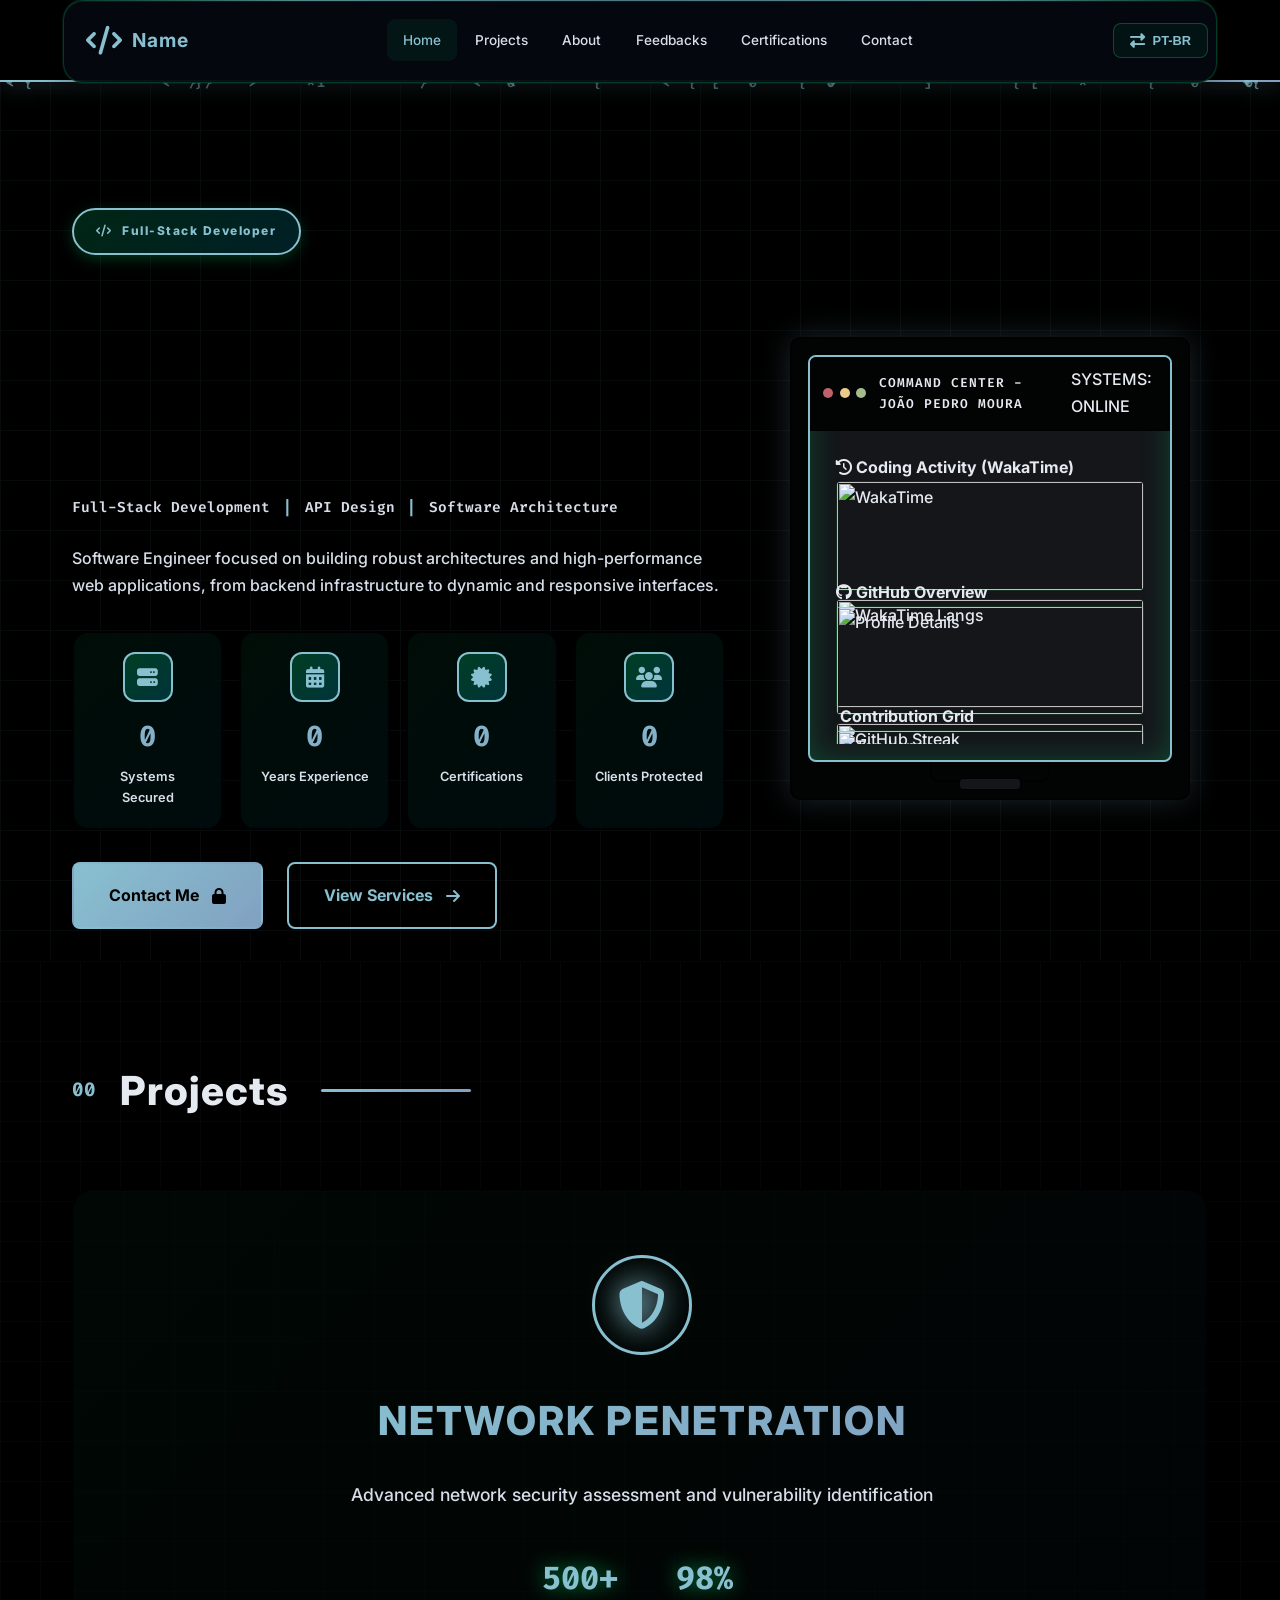
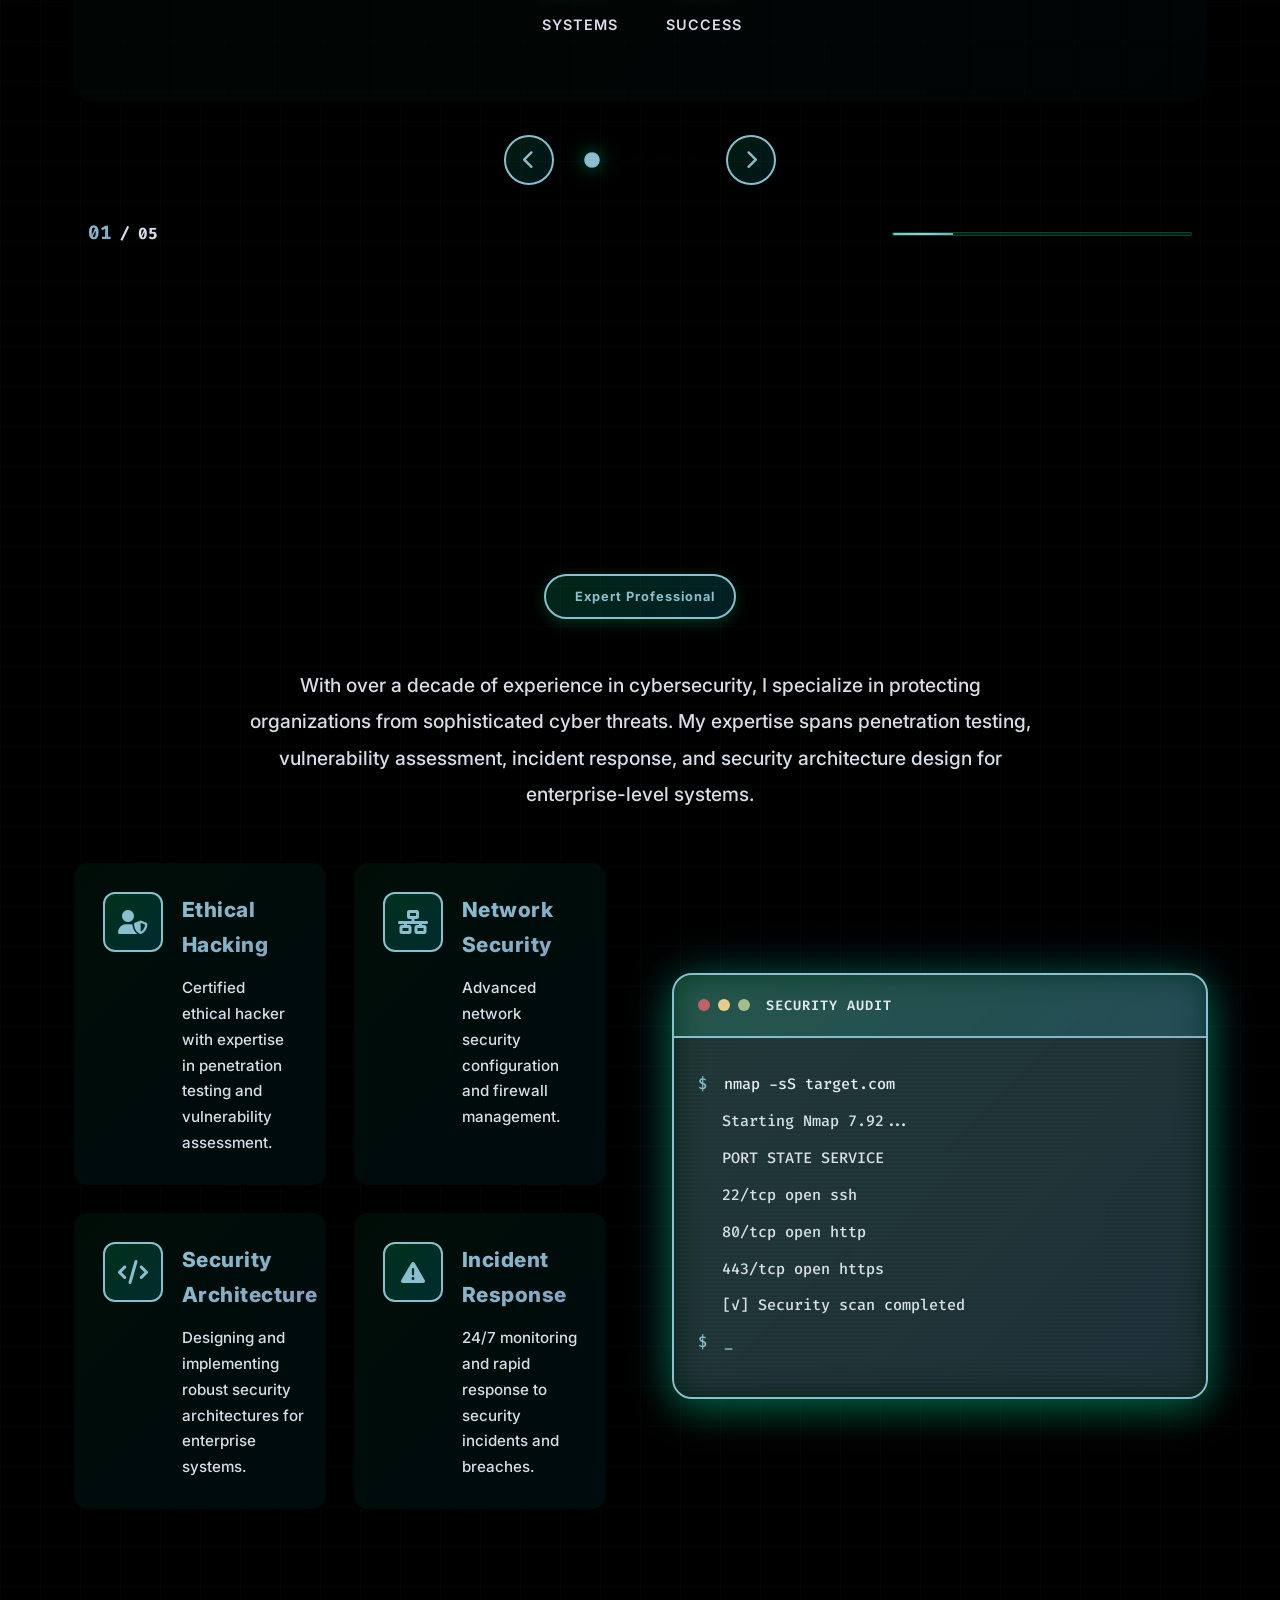
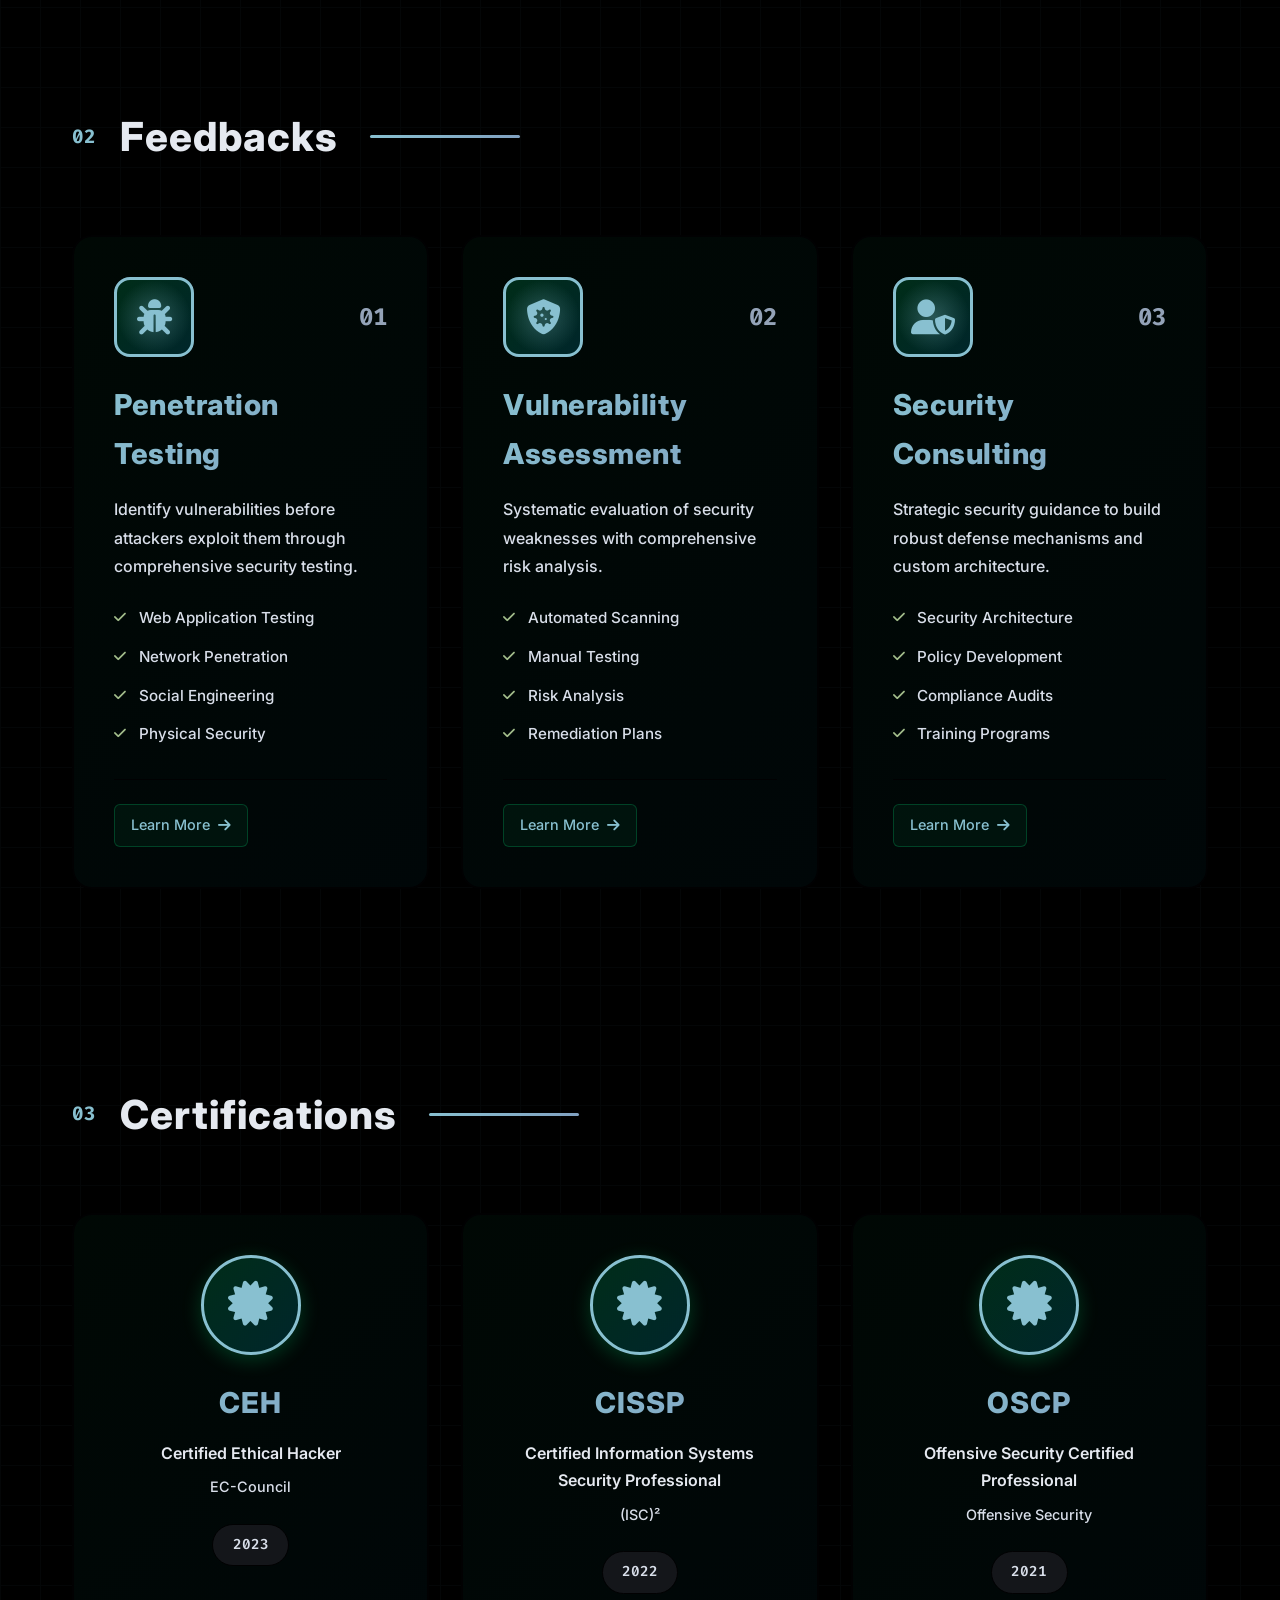
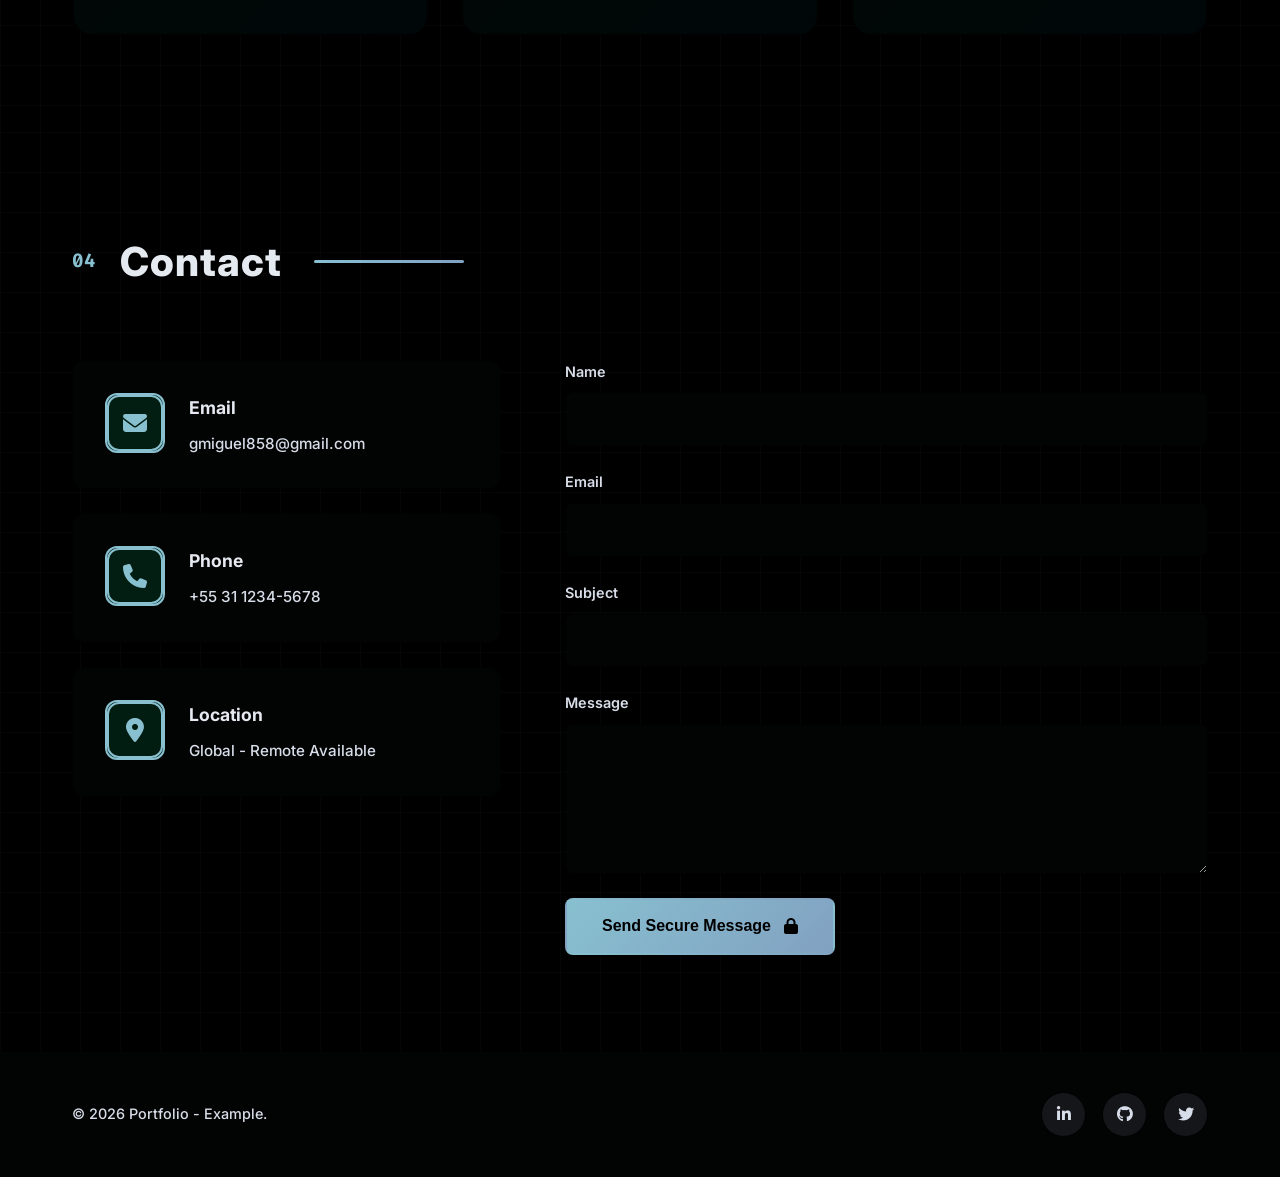
==== Código/Portfolio.html @ 571b0c2f "add cards estatisticas pessoais" ====
<html lang="en" dir="ltr">

<head>
    <meta charset="UTF-8">
    <meta name="viewport" content="width=device-width, initial-scale=1.0, maximum-scale=5.0, user-scalable=yes">
    <title>My Portfolio - Template</title>

    <link rel="stylesheet" href="https://cdnjs.cloudflare.com/ajax/libs/font-awesome/6.4.0/css/all.min.css">
    <link rel="preconnect" href="https://fonts.googleapis.com">
    <link rel="preconnect" href="https://fonts.gstatic.com" crossorigin>
    <link
        href="https://fonts.googleapis.com/css2?family=Inter:wght@300;400;500;700;800;900&family=Fira+Code:wght@300;400;500;600;700&family=Orbitron:wght@400;500;600;700;800;900&display=swap"
        rel="stylesheet">

    <link rel="stylesheet" href="Portfolio.css">
</head>

<body>

    <div class="loader-screen" id="loader">
        <div class="loader-container">
            <div class="hack-terminal">
                <div class="terminal-header">
                    <div class="terminal-dots">
                        <span class="dot red"></span>
                        <span class="dot yellow"></span>
                        <span class="dot green"></span>
                    </div>
                    <div class="terminal-title">BUILD PROCESS INITIALIZATION</div>
                </div>
                <div class="terminal-body">
                    <div class="terminal-line">
                        <span class="prompt">hgdc@workspace:~/portfolio$</span>
                        <span class="command">npm run build && start-server</span>
                    </div>
                    <div class="terminal-line">
                        <span class="output">[INFO] Compiling modules...</span>
                    </div>
                    <div class="terminal-line">
                        <span class="output">[INFO] Building robust Java/Spring Boot backend: <span
                                class="success">ACTIVE</span></span>
                    </div>
                    <div class="terminal-line">
                        <span class="output">[INFO] Optimizing Angular frontend assets: <span
                                class="success">ONLINE</span></span>
                    </div>
                    <div class="terminal-line">
                        <span class="output success">[SUCCESS] System ready. Launching application.</span>
                    </div>
                    <div class="terminal-line">
                        <span class="prompt">hgdc@workspace:~/portfolio$</span>
                        <span class="cursor">_</span>
                    </div>
                </div>
            </div>
            <div class="loader-progress-container">
                <div class="loader-progress-bar" id="loaderProgress"></div>
                <div class="loader-percentage" id="loaderPercent">0%</div>
            </div>
            <div class="hack-lines">
                <div class="hack-line"></div>
                <div class="hack-line"></div>
                <div class="hack-line"></div>
            </div>
        </div>
    </div>

    <header class="header" id="header">
        <div class="header-container">
            <nav class="nav">
                <a href="#home" class="nav-brand">
                    <div class="brand-icon">
                        <i class="fas fa-code"></i>
                    </div>
                    <span class="brand-text">Nome</span>
                </a>
                <div class="nav-menu" id="navMenu">
                    <a href="#home" class="nav-link active" data-section="home">
                        <span class="nav-text">Home</span>
                    </a>
                    <a href="#hacks" class="nav-link" data-section="hacks">
                        <span class="nav-text">Projects</span>
                    </a>
                    <a href="#about" class="nav-link" data-section="about">
                        <span class="nav-text">About</span>
                    </a>
                    <a href="#services" class="nav-link" data-section="services">
                        <span class="nav-text">Feedbacks</span>
                    </a>
                    <a href="#certifications" class="nav-link" data-section="certifications">
                        <span class="nav-text">Certifications</span>
                    </a>
                    <a href="#contact" class="nav-link" data-section="contact">
                        <span class="nav-text">Contact</span>
                    </a>
                </div>
                <div class="nav-actions">
                    <button class="dir-toggle" id="dirToggle" title="Toggle Direction">
                        <i class="fas fa-exchange-alt"></i>
                        <span class="dir-text">Language</span>
                    </button>
                    <button class="menu-toggle" id="menuToggle">
                        <span></span>
                        <span></span>
                        <span></span>
                    </button>
                </div>
            </nav>
        </div>
    </header>

    <main class="main">

        <section id="home" class="section hero">
            <div class="hero-bg">
                <canvas id="matrixCanvas"></canvas>
                <div class="grid-overlay"></div>
                <div class="scan-line"></div>
                <div class="hack-particles" id="hackParticles"></div>
            </div>
            <div class="hero-container">
                <div class="hero-content">
                    <div class="hero-badge">
                        <div class="badge-pulse"></div>
                        <i class="fas fa-code"></i>
                        <span> Full-Stack Developer</span>
                    </div>
                    <h1 class="hero-title">
                        <span class="title-word" data-word="BUILDING">BUILDING</span>
                        <span class="title-word highlight" data-word="DIGITAL">DIGITAL</span>
                        <span class="title-word" data-word="EXPERIENCES">EXPERIENCES</span>
                    </h1>
                    <div class="hero-subtitle">
                        <span class="subtitle-text">Full-Stack Development</span>
                        <span class="subtitle-separator">|</span>
                        <span class="subtitle-text">API Design</span>
                        <span class="subtitle-separator">|</span>
                        <span class="subtitle-text">Software Architecture</span>
                    </div>
                    <p class="hero-description">
                        Engenheiro de Software focado na construção de arquiteturas robustas e aplicações web de alto desempenho, desde a infraestrutura de backend até interfaces dinâmicas e responsivas.
                    </p>
                    <div class="hero-stats">
                        <div class="stat-card">
                            <div class="stat-icon">
                                <i class="fas fa-server"></i>
                            </div>
                            <div class="stat-content">
                                <div class="stat-number" data-count="500">0</div>
                                <div class="stat-label">Systems Secured</div>
                            </div>
                            <div class="stat-glow"></div>
                        </div>
                        <div class="stat-card">
                            <div class="stat-icon">
                                <i class="fas fa-calendar-alt"></i>
                            </div>
                            <div class="stat-content">
                                <div class="stat-number" data-count="10">0</div>
                                <div class="stat-label">Years Experience</div>
                            </div>
                            <div class="stat-glow"></div>
                        </div>
                        <div class="stat-card">
                            <div class="stat-icon">
                                <i class="fas fa-certificate"></i>
                            </div>
                            <div class="stat-content">
                                <div class="stat-number" data-count="25">0</div>
                                <div class="stat-label">Certifications</div>
                            </div>
                            <div class="stat-glow"></div>
                        </div>
                        <div class="stat-card">
                            <div class="stat-icon">
                                <i class="fas fa-users"></i>
                            </div>
                            <div class="stat-content">
                                <div class="stat-number" data-count="200">0</div>
                                <div class="stat-label">Clients Protected</div>
                            </div>
                            <div class="stat-glow"></div>
                        </div>
                    </div>
                    <div class="hero-buttons">
                        <a href="#contact" class="btn btn-primary">
                            <span>Entre em contato</span>
                            <i class="fas fa-lock"></i>
                            <div class="btn-shine"></div>
                        </a>
                        <a href="#services" class="btn btn-secondary">
                            <span>View Services</span>
                            <i class="fas fa-arrow-right"></i>
                        </a>
                    </div>
                </div>
                <div class="hero-visual">
    <div class="security-monitor expanded">
        <div class="monitor-frame">
            <div class="monitor-screen">
                <div class="screen-content">
                    <div class="screen-header">
                        <div class="screen-dots">
                            <span class="red"></span>
                            <span class="yellow"></span>
                            <span class="green"></span>
                        </div>
                        <div class="screen-title">COMMAND CENTER - JOÃO PEDRO MOURA</div>
                        <div class="screen-status">SYSTEMS: <span class="online">ONLINE</span></div>
                    </div>
                    <div class="screen-body metrics-grid">
                        
                        <div class="metric-group">
                            <h4 class="metric-title"><i class="fas fa-history"></i> Coding Activity (WakaTime)</h4>
                            <img src="https://helio-github-stats.vercel.app/api/wakatime?username=joaopedromourinha&custom_title=Tempo+de+Código&card_width=466&layout=compact&display_format=time&theme=dark" class="waka-img" alt="WakaTime">
                            <img src="https://helio-github-stats.vercel.app/api/wakatime?username=joaopedromourinha&custom_title=Linguagens&card_width=466&layout=default&display_format=time&theme=dark" class="waka-img" alt="WakaTime Langs">
                        </div>

                        <div class="metric-group">
                            <h4 class="metric-title"><i class="fab fa-github"></i> GitHub Overview</h4>
                            <img src="http://github-profile-summary-cards.vercel.app/api/cards/profile-details?username=joaopedromourinhasantos&theme=github_dark" class="waka-img" alt="Profile Details">
                            <img src="https://github-streak-stats-ruby.vercel.app/?user=joaopedromourinhasantos&theme=dark&hide_border=true&locale=pt_BR" class="waka-img" alt="GitHub Streak">
                        </div>

                        <div class="metric-group full-width">
                            <h4 class="metric-title"><i class="fas fa-snake"></i> Contribution Grid</h4>
                            <div class="flex-row">
                                <img src="https://helio-github-stats.vercel.app/api/top-langs?username=joaopedromourinhasantos&layout=pie&theme=dark&hide_border=true&card_width=300" class="waka-img compact" alt="Top Langs">
                                <img src="https://joaopauloaramuni.github.io/image/github-user-contribution.svg" class="waka-img snake" alt="Snake Game">
                            </div>
                        </div>

                    </div>
                </div>
            </div>
            <div class="monitor-stand"></div>
        </div>
    </div>
</div>
                </div>
            </div>
            
        </section>

        <section id="hacks" class="section hacks-section">
            <div class="section-bg">
                <div class="section-pattern"></div>
            </div>
            <div class="container">
                <div class="section-header">
                    <span class="section-number">00</span>
                    <h2 class="section-title">
                        <span class="title-text">Projects</span>
                        <span class="title-underline"></span>
                    </h2>
                </div>
                <div class="hacks-slider">
                    <div class="slider-main-container">
                        <div class="slider-viewport">
                            <div class="slider-track" id="sliderTrack">
                                <div class="slider-slide active">
                                    <div class="slide-card">
                                        <div class="slide-bg-gradient slide-bg-1"></div>
                                        <div class="slide-pattern"></div>
                                        <div class="slide-content-wrapper">
                                            <div class="slide-icon-container">
                                                <div class="slide-icon-border"></div>
                                                <i class="fas fa-shield-alt"></i>
                                                <div class="icon-ripple"></div>
                                            </div>
                                            <h3 class="slide-title">Network Penetration</h3>
                                            <p class="slide-description">Advanced network security assessment and
                                                vulnerability identification</p>
                                            <div class="slide-metrics">
                                                <div class="metric-item">
                                                    <span class="metric-value">500+</span>
                                                    <span class="metric-label">Systems</span>
                                                </div>
                                                <div class="metric-item">
                                                    <span class="metric-value">98%</span>
                                                    <span class="metric-label">Success</span>
                                                </div>
                                            </div>
                                        </div>
                                    </div>
                                </div>
                                <div class="slider-slide">
                                    <div class="slide-card">
                                        <div class="slide-bg-gradient slide-bg-2"></div>
                                        <div class="slide-pattern"></div>
                                        <div class="slide-content-wrapper">
                                            <div class="slide-icon-container">
                                                <div class="slide-icon-border"></div>
                                                <i class="fas fa-lock"></i>
                                                <div class="icon-ripple"></div>
                                            </div>
                                            <h3 class="slide-title">Encryption Analysis</h3>
                                            <p class="slide-description">Evaluating encryption protocols and
                                                cryptographic implementations</p>
                                            <div class="slide-metrics">
                                                <div class="metric-item">
                                                    <span class="metric-value">AES-256</span>
                                                    <span class="metric-label">Level</span>
                                                </div>
                                                <div class="metric-item">
                                                    <span class="metric-value">100%</span>
                                                    <span class="metric-label">Secure</span>
                                                </div>
                                            </div>
                                        </div>
                                    </div>
                                </div>
                                <div class="slider-slide">
                                    <div class="slide-card">
                                        <div class="slide-bg-gradient slide-bg-3"></div>
                                        <div class="slide-pattern"></div>
                                        <div class="slide-content-wrapper">
                                            <div class="slide-icon-container">
                                                <div class="slide-icon-border"></div>
                                                <i class="fas fa-bug"></i>
                                                <div class="icon-ripple"></div>
                                            </div>
                                            <h3 class="slide-title">Vulnerability Scanning</h3>
                                            <p class="slide-description">Comprehensive security scanning and threat
                                                detection systems</p>
                                            <div class="slide-metrics">
                                                <div class="metric-item">
                                                    <span class="metric-value">1000+</span>
                                                    <span class="metric-label">Scans</span>
                                                </div>
                                                <div class="metric-item">
                                                    <span class="metric-value">95%</span>
                                                    <span class="metric-label">Accuracy</span>
                                                </div>
                                            </div>
                                        </div>
                                    </div>
                                </div>
                                <div class="slider-slide">
                                    <div class="slide-card">
                                        <div class="slide-bg-gradient slide-bg-4"></div>
                                        <div class="slide-pattern"></div>
                                        <div class="slide-content-wrapper">
                                            <div class="slide-icon-container">
                                                <div class="slide-icon-border"></div>
                                                <i class="fas fa-fire"></i>
                                                <div class="icon-ripple"></div>
                                            </div>
                                            <h3 class="slide-title">Incident Response</h3>
                                            <p class="slide-description">Rapid response and mitigation of security
                                                breaches</p>
                                            <div class="slide-metrics">
                                                <div class="metric-item">
                                                    <span class="metric-value">24/7</span>
                                                    <span class="metric-label">Support</span>
                                                </div>
                                                <div class="metric-item">
                                                    <span class="metric-value">
                                                        <5min< /span>
                                                            <span class="metric-label">Response</span>
                                                </div>
                                            </div>
                                        </div>
                                    </div>
                                </div>
                                <div class="slider-slide">
                                    <div class="slide-card">
                                        <div class="slide-bg-gradient slide-bg-5"></div>
                                        <div class="slide-pattern"></div>
                                        <div class="slide-content-wrapper">
                                            <div class="slide-icon-container">
                                                <div class="slide-icon-border"></div>
                                                <i class="fas fa-code"></i>
                                                <div class="icon-ripple"></div>
                                            </div>
                                            <h3 class="slide-title">Code Security</h3>
                                            <p class="slide-description">Application security testing and secure coding
                                                practices</p>
                                            <div class="slide-metrics">
                                                <div class="metric-item">
                                                    <span class="metric-value">500+</span>
                                                    <span class="metric-label">Projects</span>
                                                </div>
                                                <div class="metric-item">
                                                    <span class="metric-value">99%</span>
                                                    <span class="metric-label">Secure</span>
                                                </div>
                                            </div>
                                        </div>
                                    </div>
                                </div>
                            </div>
                        </div>
                        <div class="slider-controls">
                            <button class="slider-nav-btn prev-btn" id="prevBtn">
                                <i class="fas fa-chevron-left"></i>
                            </button>
                            <div class="slider-indicators" id="sliderIndicators"></div>
                            <button class="slider-nav-btn next-btn" id="nextBtn">
                                <i class="fas fa-chevron-right"></i>
                            </button>
                        </div>
                        <div class="slider-footer">
                            <div class="slider-counter">
                                <span class="current-slide" id="currentSlide">01</span>
                                <span class="slide-separator">/</span>
                                <span class="total-slides" id="totalSlides">05</span>
                            </div>
                            <div class="slider-progress-wrapper">
                                <div class="slider-progress-bar">
                                    <div class="slider-progress-fill" id="sliderProgress"></div>
                                </div>
                            </div>
                        </div>
                    </div>
                </div>
            </div>
        </section>

        <section id="about" class="section about-section">
            <div class="section-bg">
                <div class="section-pattern"></div>
            </div>
            <div class="container">
                <div class="section-header">
                    <span class="section-number">01</span>
                    <h2 class="section-title">
                        <span class="title-text">About</span>
                        <span class="title-underline"></span>
                    </h2>
                </div>
                <div class="about-wrapper">
                    <div class="about-intro-section">
                        <div class="about-badge">
                            <i class="fas fa-shield-check"></i>
                            <span>Expert Professional</span>
                        </div>
                        <p class="about-text">
                            With over a decade of experience in cybersecurity, I specialize in protecting
                            organizations from sophisticated cyber threats. My expertise spans penetration
                            testing, vulnerability assessment, incident response, and security architecture
                            design for enterprise-level systems.
                        </p>
                    </div>
                    <div class="about-grid">
                        <div class="about-content">
                            <div class="about-features">
                                <div class="feature-card">
                                    <div class="feature-icon">
                                        <i class="fas fa-user-shield"></i>
                                    </div>
                                    <div class="feature-content">
                                        <h3 class="feature-title">Ethical Hacking</h3>
                                        <p class="feature-desc">Certified ethical hacker with expertise in penetration
                                            testing and vulnerability assessment.</p>
                                    </div>
                                </div>
                                <div class="feature-card">
                                    <div class="feature-icon">
                                        <i class="fas fa-network-wired"></i>
                                    </div>
                                    <div class="feature-content">
                                        <h3 class="feature-title">Network Security</h3>
                                        <p class="feature-desc">Advanced network security configuration and firewall
                                            management.</p>
                                    </div>
                                </div>
                                <div class="feature-card">
                                    <div class="feature-icon">
                                        <i class="fas fa-code"></i>
                                    </div>
                                    <div class="feature-content">
                                        <h3 class="feature-title">Security Architecture</h3>
                                        <p class="feature-desc">Designing and implementing robust security architectures
                                            for enterprise systems.</p>
                                    </div>
                                </div>
                                <div class="feature-card">
                                    <div class="feature-icon">
                                        <i class="fas fa-exclamation-triangle"></i>
                                    </div>
                                    <div class="feature-content">
                                        <h3 class="feature-title">Incident Response</h3>
                                        <p class="feature-desc">24/7 monitoring and rapid response to security incidents
                                            and breaches.</p>
                                    </div>
                                </div>
                            </div>
                        </div>
                        <div class="about-visual">
                            <div class="security-terminal">
                                <div class="terminal-header">
                                    <div class="terminal-dots">
                                        <span class="dot red"></span>
                                        <span class="dot yellow"></span>
                                        <span class="dot green"></span>
                                    </div>
                                    <div class="terminal-title">SECURITY AUDIT</div>
                                </div>
                                <div class="terminal-body">
                                    <div class="terminal-line">
                                        <span class="prompt">$</span>
                                        <span class="command">nmap -sS target.com</span>
                                    </div>
                                    <div class="terminal-line">
                                        <span class="output">Starting Nmap 7.92...</span>
                                    </div>
                                    <div class="terminal-line">
                                        <span class="output">PORT STATE SERVICE</span>
                                    </div>
                                    <div class="terminal-line">
                                        <span class="output">22/tcp open ssh</span>
                                    </div>
                                    <div class="terminal-line">
                                        <span class="output">80/tcp open http</span>
                                    </div>
                                    <div class="terminal-line">
                                        <span class="output">443/tcp open https</span>
                                    </div>
                                    <div class="terminal-line">
                                        <span class="output success">[✓] Security scan completed</span>
                                    </div>
                                    <div class="terminal-line">
                                        <span class="prompt">$</span>
                                        <span class="cursor">_</span>
                                    </div>
                                </div>
                            </div>
                        </div>
                    </div>
                </div>
        </section>

        <section id="services" class="section services-section">
            <div class="section-bg">
                <div class="section-pattern"></div>
            </div>
            <div class="container">
                <div class="section-header">
                    <span class="section-number">02</span>
                    <h2 class="section-title">
                        <span class="title-text">Feedbacks</span>
                        <span class="title-underline"></span>
                    </h2>
                </div>
                <div class="services-grid">
                    <div class="service-card">
                        <div class="service-header">
                            <div class="service-icon">
                                <i class="fas fa-bug"></i>
                                <div class="icon-glow"></div>
                            </div>
                            <div class="service-number">01</div>
                        </div>
                        <h3 class="service-title">Penetration Testing</h3>
                        <p class="service-description">
                            Identify vulnerabilities before attackers exploit them through comprehensive security
                            testing.
                        </p>
                        <ul class="service-features">
                            <li><i class="fas fa-check"></i> Web Application Testing</li>
                            <li><i class="fas fa-check"></i> Network Penetration</li>
                            <li><i class="fas fa-check"></i> Social Engineering</li>
                            <li><i class="fas fa-check"></i> Physical Security</li>
                        </ul>
                        <div class="service-footer">
                            <a href="#contact" class="service-link">
                                <span>Learn More</span>
                                <i class="fas fa-arrow-right"></i>
                            </a>
                        </div>
                    </div>
                    <div class="service-card">
                        <div class="service-header">
                            <div class="service-icon">
                                <i class="fas fa-shield-virus"></i>
                                <div class="icon-glow"></div>
                            </div>
                            <div class="service-number">02</div>
                        </div>
                        <h3 class="service-title">Vulnerability Assessment</h3>
                        <p class="service-description">
                            Systematic evaluation of security weaknesses with comprehensive risk analysis.
                        </p>
                        <ul class="service-features">
                            <li><i class="fas fa-check"></i> Automated Scanning</li>
                            <li><i class="fas fa-check"></i> Manual Testing</li>
                            <li><i class="fas fa-check"></i> Risk Analysis</li>
                            <li><i class="fas fa-check"></i> Remediation Plans</li>
                        </ul>
                        <div class="service-footer">
                            <a href="#contact" class="service-link">
                                <span>Learn More</span>
                                <i class="fas fa-arrow-right"></i>
                            </a>
                        </div>
                    </div>
                    <div class="service-card">
                        <div class="service-header">
                            <div class="service-icon">
                                <i class="fas fa-user-shield"></i>
                                <div class="icon-glow"></div>
                            </div>
                            <div class="service-number">03</div>
                        </div>
                        <h3 class="service-title">Security Consulting</h3>
                        <p class="service-description">
                            Strategic security guidance to build robust defense mechanisms and custom architecture.
                        </p>
                        <ul class="service-features">
                            <li><i class="fas fa-check"></i> Security Architecture</li>
                            <li><i class="fas fa-check"></i> Policy Development</li>
                            <li><i class="fas fa-check"></i> Compliance Audits</li>
                            <li><i class="fas fa-check"></i> Training Programs</li>
                        </ul>
                        <div class="service-footer">
                            <a href="#contact" class="service-link">
                                <span>Learn More</span>
                                <i class="fas fa-arrow-right"></i>
                            </a>
                        </div>
                    </div>
                </div>
            </div>
        </section>

        <section id="certifications" class="section certs-section">
            <div class="section-bg">
                <div class="section-pattern"></div>
            </div>
            <div class="container">
                <div class="section-header">
                    <span class="section-number">03</span>
                    <h2 class="section-title">
                        <span class="title-text">Certifications</span>
                        <span class="title-underline"></span>
                    </h2>
                </div>
                <div class="certs-grid">
                    <div class="cert-card">
                        <div class="cert-badge">
                            <i class="fas fa-certificate"></i>
                            <div class="badge-pulse"></div>
                        </div>
                        <h3 class="cert-title">CEH</h3>
                        <p class="cert-name">Certified Ethical Hacker</p>
                        <p class="cert-org">EC-Council</p>
                        <div class="cert-year">2023</div>
                        <div class="cert-glow"></div>
                    </div>
                    <div class="cert-card">
                        <div class="cert-badge">
                            <i class="fas fa-certificate"></i>
                            <div class="badge-pulse"></div>
                        </div>
                        <h3 class="cert-title">CISSP</h3>
                        <p class="cert-name">Certified Information Systems Security Professional</p>
                        <p class="cert-org">(ISC)²</p>
                        <div class="cert-year">2022</div>
                        <div class="cert-glow"></div>
                    </div>
                    <div class="cert-card">
                        <div class="cert-badge">
                            <i class="fas fa-certificate"></i>
                            <div class="badge-pulse"></div>
                        </div>
                        <h3 class="cert-title">OSCP</h3>
                        <p class="cert-name">Offensive Security Certified Professional</p>
                        <p class="cert-org">Offensive Security</p>
                        <div class="cert-year">2021</div>
                        <div class="cert-glow"></div>
                    </div>
                </div>
            </div>
        </section>

        <section id="contact" class="section contact-section">
            <div class="section-bg">
                <div class="section-pattern"></div>
            </div>
            <div class="container">
                <div class="section-header">
                    <span class="section-number">04</span>
                    <h2 class="section-title">
                        <span class="title-text">Contact</span>
                        <span class="title-underline"></span>
                    </h2>
                </div>
                <div class="contact-grid">
                    <div class="contact-info">
                        <div class="contact-card">
                            <div class="contact-icon">
                                <i class="fas fa-envelope"></i>
                                <div class="icon-pulse"></div>
                            </div>
                            <div class="contact-details">
                                <h4>Email</h4>
                                <a href="mailto:gmiguel858@gmail.com">gmiguel858@gmail.com</a>
                            </div>
                        </div>
                        <div class="contact-card">
                            <div class="contact-icon">
                                <i class="fas fa-phone"></i>
                                <div class="icon-pulse"></div>
                            </div>
                            <div class="contact-details">
                                <h4>Telefone</h4>
                                <a href="tel:+1234567890">+55 31 1234-5678</a>
                            </div>
                        </div>
                        <div class="contact-card">
                            <div class="contact-icon">
                                <i class="fas fa-map-marker-alt"></i>
                                <div class="icon-pulse"></div>
                            </div>
                            <div class="contact-details">
                                <h4>Localização</h4>
                                <span>Global - Remote Available</span>
                            </div>
                        </div>
                    </div>
                    <form class="contact-form" id="contactForm">
                        <div class="form-group">
                            <label class="form-label">Name</label>
                            <input type="text" id="nome" class="form-input" required>
                        </div>
                        <div class="form-group">
                            <label class="form-label">Email</label>
                            <input type="email" id="email" class="form-input" required>
                        </div>
                        <div class="form-group">
                            <label class="form-label">Subject</label>
                            <input type="text" id="assunto" class="form-input" required>
                        </div>
                        <div class="form-group">
                            <label class="form-label">Message</label>
                            <textarea id="mensagem" class="form-input form-textarea" rows="5" required></textarea>
                        </div>
                        <button type="submit" class="btn btn-primary btn-submit">
                            <span>Send Secure Message</span>
                            <i class="fas fa-lock"></i>
                            <div class="btn-shine"></div>
                        </button>
                    </form>
                </div>
            </div>
        </section>
    </main>

    <footer class="footer">
        <div class="container">
            <div class="footer-content">
                <p class="footer-text">
                    © 2026 Portfolio - Example.
                </p>
                <div class="footer-social">
                    <a href="#" class="social-link"><i class="fab fa-linkedin-in"></i></a>
                    <a href="#" class="social-link"><i class="fab fa-github"></i></a>
                    <a href="#" class="social-link"><i class="fab fa-twitter"></i></a>
                </div>
            </div>
        </div>
    </footer>

    <script src="https://cdnjs.cloudflare.com/ajax/libs/animejs/3.2.1/anime.min.js"></script>
    <script src="https://cdnjs.cloudflare.com/ajax/libs/gsap/3.12.2/gsap.min.js"></script>
    <script src="https://cdnjs.cloudflare.com/ajax/libs/gsap/3.12.2/ScrollTrigger.min.js"></script>
    <script src="https://cdn.jsdelivr.net/npm/@emailjs/browser@3/dist/email.min.js"></script>
    <script src="Portfolio.js"></script>



</body>

</html>
---- Código/Portfolio.css ----
:root {
    --primary: #88c0d0; /* Azul "Frost" principal */
    --secondary: #81a1c1; /* Azul ligeiramente mais escuro */
    --accent: #b48ead; /* Roxo pastel */
    --success: #a3be8c; /* Verde pastel */
    --warning: #ebcb8b;
    --danger: #bf616a;
    --bg-dark: #000000; /* Cinza escuro azulado */
    --bg-darker: #14161a;
    --bg-card: #020303; /* Cartões mais claros */
    --bg-hover: #000000;
    --border: #010102;
    --text-primary: #e5e9f0; /* Branco gelo */
    --text-secondary: #d8dee9;
    --text-muted: #94a3b8;
    --gradient-1: linear-gradient(135deg, #88c0d0 0%, #81a1c1 100%);
    --gradient-2: linear-gradient(135deg, #81a1c1 0%, #88c0d0 100%);
    
    --shadow-sm: 0 2px 4px rgba(0,0,0,0.1);
    --shadow-md: 0 4px 6px rgba(0,0,0,0.2);
    --shadow-lg: 0 10px 15px rgba(0,0,0,0.3);
    --shadow-glow: 0 0 30px rgba(136, 192, 208, 0.2);
    --shadow-glow-strong: 0 0 50px rgba(136, 192, 208, 0.4);
    
    --transition: 0.2s cubic-bezier(0.4, 0, 0.2, 1);
    --font-primary: 'Inter', sans-serif;
    --font-code: 'Fira Code', monospace;
    --font-tech: 'Inter', sans-serif;
}

* {
    margin: 0;
    padding: 0;
    box-sizing: border-box;
    -webkit-tap-highlight-color: transparent;
}

html {
    scroll-behavior: smooth;
    font-size: 16px;
    margin: 0;
    padding: 0;
    height: 100%;
}

body {
    font-family: var(--font-primary);
    font-weight: 500;
    background: var(--bg-dark);
    color: var(--text-primary);
    line-height: 1.7;
    overflow-x: hidden;
    -webkit-font-smoothing: antialiased;
    -moz-osx-font-smoothing: grayscale;
    margin: 0;
    padding: 0;
    min-height: 100vh;
}

.loader-screen {
    position: fixed;
    top: 0;
    left: 0;
    width: 100%;
    height: 100%;
    background: radial-gradient(ellipse at center, rgba(0,255,136,0.05) 0%, var(--bg-darker) 70%);
    display: flex;
    justify-content: center;
    align-items: center;
    z-index: 10000;
    transition: opacity 0.6s cubic-bezier(0.4, 0, 0.2, 1), visibility 0.6s;
    overflow: hidden;
}

.loader-screen::before {
    content: '';
    position: absolute;
    top: 0;
    left: 0;
    width: 100%;
    height: 100%;
    background: 
        radial-gradient(circle at 20% 50%, rgba(0,255,136,0.1) 0%, transparent 50%),
        radial-gradient(circle at 80% 50%, rgba(0,212,255,0.1) 0%, transparent 50%);
    animation: loaderPulse 4s ease-in-out infinite;
}

@keyframes loaderPulse {
    0%, 100% { opacity: 0.5; }
    50% { opacity: 1; }
}

.loader-screen.hidden {
    opacity: 0;
    visibility: hidden;
}

.loader-container {
    position: relative;
    width: 100%;
    max-width: 600px;
    padding: 2rem;
}

.hack-terminal {
    background: linear-gradient(135deg, rgba(0,255,136,0.05) 0%, rgba(0,212,255,0.05) 100%);
    border: 2px solid var(--primary);
    border-radius: 16px;
    overflow: hidden;
    box-shadow: 0 10px 40px rgba(0,255,136,0.3), 0 0 60px rgba(0,212,255,0.2), inset 0 0 30px rgba(0,255,136,0.1);
    margin-bottom: 2rem;
    backdrop-filter: blur(20px);
    position: relative;
}

.hack-terminal::before {
    content: '';
    position: absolute;
    top: -2px;
    left: -2px;
    right: -2px;
    bottom: -2px;
    background: var(--gradient-1);
    border-radius: 16px;
    z-index: -1;
    opacity: 0.5;
    animation: terminalGlow 3s ease-in-out infinite;
}

@keyframes terminalGlow {
    0%, 100% { opacity: 0.3; }
    50% { opacity: 0.7; }
}

.terminal-header {
    background: linear-gradient(135deg, rgba(0,255,136,0.1) 0%, rgba(0,212,255,0.1) 100%);
    padding: 1.2rem 1.5rem;
    display: flex;
    align-items: center;
    gap: 1rem;
    border-bottom: 2px solid var(--primary);
    position: relative;
}

.terminal-header::after {
    content: '';
    position: absolute;
    bottom: -2px;
    left: 0;
    width: 100%;
    height: 2px;
    background: var(--gradient-1);
    opacity: 0.5;
}

.terminal-dots {
    display: flex;
    gap: 0.5rem;
}

.dot {
    width: 12px;
    height: 12px;
    border-radius: 50%;
}

.dot.red { background: var(--danger); }
.dot.yellow { background: var(--warning); }
.dot.green { background: var(--success); }

.terminal-title {
    color: var(--text-primary);
    font-family: var(--font-code);
    font-size: 0.85rem;
    font-weight: 600;
    letter-spacing: 1px;
}

.terminal-body {
    padding: 2rem 1.5rem;
    font-family: var(--font-code);
    font-size: 0.95rem;
    line-height: 1.9;
    min-height: 300px;
    background: rgba(0,0,0,0.2);
    position: relative;
}

.terminal-body::before {
    content: '';
    position: absolute;
    top: 0;
    left: 0;
    width: 100%;
    height: 100%;
    background: 
        repeating-linear-gradient(0deg, transparent, transparent 2px, rgba(0,255,136,0.03) 2px, rgba(0,255,136,0.03) 4px);
    pointer-events: none;
}

.terminal-line {
    margin-bottom: 0.5rem;
    opacity: 0;
    animation: fadeInTerminal 0.5s ease forwards;
}

.terminal-line:nth-child(1) { animation-delay: 0.2s; }
.terminal-line:nth-child(2) { animation-delay: 0.4s; }
.terminal-line:nth-child(3) { animation-delay: 0.6s; }
.terminal-line:nth-child(4) { animation-delay: 0.8s; }
.terminal-line:nth-child(5) { animation-delay: 1s; }
.terminal-line:nth-child(6) { animation-delay: 1.2s; }
.terminal-line:nth-child(7) { animation-delay: 1.4s; }
.terminal-line:nth-child(8) { animation-delay: 1.6s; }

@keyframes fadeInTerminal {
    to { opacity: 1; }
}

.prompt {
    color: var(--primary);
    margin-right: 0.5rem;
}

.command {
    color: var(--text-primary);
}

.output {
    color: var(--text-secondary);
    display: block;
    margin-left: 1.5rem;
}

.output .success {
    color: var(--success);
}

.cursor {
    color: var(--primary);
    animation: blink 1s infinite;
}

@keyframes blink {
    0%, 50% { opacity: 1; }
    51%, 100% { opacity: 0; }
}

.loader-progress-container {
    position: relative;
    width: 100%;
    height: 6px;
    background: rgba(0,255,136,0.1);
    border-radius: 10px;
    overflow: hidden;
    margin-bottom: 2rem;
    border: 1px solid rgba(0,255,136,0.3);
    box-shadow: inset 0 2px 10px rgba(0,0,0,0.3);
}

.loader-progress-bar {
    height: 100%;
    background: var(--gradient-1);
    width: 0%;
    box-shadow: 0 0 20px var(--primary), 0 0 40px var(--secondary);
    transition: width 0.3s ease;
    position: relative;
    border-radius: 10px;
}

.loader-progress-bar::after {
    content: '';
    position: absolute;
    top: 0;
    left: 0;
    width: 100%;
    height: 100%;
    background: linear-gradient(90deg, transparent, rgba(255,255,255,0.3), transparent);
    animation: progressShine 1.5s infinite;
}

@keyframes progressShine {
    0% { transform: translateX(-100%); }
    100% { transform: translateX(100%); }
}

.loader-percentage {
    text-align: center;
    color: var(--primary);
    font-family: var(--font-code);
    font-size: 1rem;
    font-weight: 600;
}

.hack-lines {
    position: absolute;
    top: 0;
    left: 0;
    width: 100%;
    height: 100%;
    pointer-events: none;
    overflow: hidden;
}

.hack-line {
    position: absolute;
    width: 2px;
    height: 100%;
    background: var(--primary);
    opacity: 0.1;
    animation: scanLine 2s linear infinite;
}

.hack-line:nth-child(1) {
    left: 20%;
    animation-delay: 0s;
}

.hack-line:nth-child(2) {
    left: 50%;
    animation-delay: 0.7s;
}

.hack-line:nth-child(3) {
    left: 80%;
    animation-delay: 1.4s;
}

@keyframes scanLine {
    0% {
        top: -100%;
        opacity: 0;
    }
    50% {
        opacity: 0.3;
    }
    100% {
        top: 100%;
        opacity: 0;
    }
}

.header {
    position: fixed;
    top: 0;
    left: 0;
    width: 100%;
    z-index: 1000;
    padding: 1rem 0;
    transition: all 0.3s ease;
}

.header-container {
    max-width: 1200px;
    margin: 0 auto;
    padding: 0 2rem;
}

.header::before {
    content: '';
    position: absolute;
    top: 0;
    left: 50%;
    transform: translateX(-50%);
    width: 90%;
    max-width: 1200px;
    height: 100%;
    background: rgba(5, 8, 16, 0.9);
    backdrop-filter: blur(25px) saturate(180%);
    -webkit-backdrop-filter: blur(25px) saturate(180%);
    border: 1px solid rgba(0, 255, 136, 0.2);
    border-radius: 20px;
    box-shadow: 0 8px 32px rgba(0, 0, 0, 0.4), 
                0 0 0 1px rgba(0, 255, 136, 0.1),
                inset 0 1px 0 rgba(255, 255, 255, 0.05);
    transition: all 0.3s ease;
    z-index: -1;
}

.header::after {
    content: '';
    position: absolute;
    top: 0;
    left: 50%;
    transform: translateX(-50%);
    width: 90%;
    max-width: 1200px;
    height: 1px;
    background: linear-gradient(90deg, 
        transparent 0%, 
        var(--primary) 20%, 
        var(--secondary) 50%, 
        var(--primary) 80%, 
        transparent 100%);
    opacity: 0.6;
    animation: headerScan 3s linear infinite;
    border-radius: 20px 20px 0 0;
}

@keyframes headerScan {
    0% { opacity: 0.3; }
    50% { opacity: 0.8; }
    100% { opacity: 0.3; }
}

.header.scrolled::before {
    background: rgba(5, 8, 16, 0.95);
    border-color: rgba(0, 255, 136, 0.3);
    box-shadow: 0 12px 40px rgba(0, 0, 0, 0.5), 
                0 0 60px rgba(0, 255, 136, 0.15),
                inset 0 1px 0 rgba(255, 255, 255, 0.05);
}

.nav {
    display: flex;
    justify-content: space-between;
    align-items: center;
    position: relative;
    gap: 2rem;
}

.nav-brand {
    display: flex;
    align-items: center;
    gap: 0.6rem;
    font-weight: 700;
    font-size: 1.2rem;
    color: var(--primary);
    text-decoration: none;
    transition: all 0.25s ease;
    cursor: pointer;
    position: relative;
    padding: 0.5rem 0.9rem;
    border-radius: 10px;
    flex-shrink: 0;
    z-index: 1;
}

.nav-brand::after {
    content: '';
    position: absolute;
    inset: 0;
    border-radius: 10px;
    background: rgba(0, 255, 136, 0.08);
    opacity: 0;
    transition: opacity 0.25s ease;
    z-index: -1;
}

.nav-brand:hover::after {
    opacity: 1;
}

.nav-brand:hover {
    color: var(--secondary);
}

.brand-text {
    font-family: var(--font-tech);
    letter-spacing: 1px;
}

.brand-icon {
    position: relative;
    font-size: 1.8rem;
}

.pulse-ring {
    position: absolute;
    top: 50%;
    left: 50%;
    transform: translate(-50%, -50%);
    width: 100%;
    height: 100%;
    border: 2px solid var(--primary);
    border-radius: 50%;
    animation: pulseRing 2s ease-out infinite;
}

@keyframes pulseRing {
    0% {
        transform: translate(-50%, -50%) scale(1);
        opacity: 1;
    }
    100% {
        transform: translate(-50%, -50%) scale(1.5);
        opacity: 0;
    }
}

.nav-menu {
    display: flex;
    align-items: center;
    gap: 0.15rem;
    list-style: none;
    margin: 0;
    padding: 0;
    flex: 1;
    justify-content: center;
}

.nav-link {
    position: relative;
    color: var(--text-secondary);
    text-decoration: none;
    padding: 0.6rem 1rem;
    display: flex;
    align-items: center;
    gap: 0.5rem;
    border-radius: 8px;
    background: transparent;
    font-size: 0.85rem;
    font-weight: 500;
    white-space: nowrap;
    transition: all 0.25s ease;
}

.nav-link::before {
    content: '';
    position: absolute;
    inset: 0;
    border-radius: 8px;
    background: rgba(0, 255, 136, 0.06);
    opacity: 0;
    transition: opacity 0.25s ease;
    z-index: -1;
}

.nav-link:hover::before,
.nav-link.active::before {
    opacity: 1;
}

.nav-link:hover,
.nav-link.active {
    color: var(--primary);
}

.nav-indicator {
    width: 6px;
    height: 6px;
    background: var(--primary);
    border-radius: 50%;
    opacity: 0;
    transform: scale(0);
    transition: all var(--transition);
}

.nav-actions {
    display: flex;
    align-items: center;
    gap: 1rem;
    flex-shrink: 0;
}

.dir-toggle {
    background: rgba(0, 255, 136, 0.05);
    border: 1px solid rgba(0, 255, 136, 0.25);
    color: var(--primary);
    padding: 0.55rem 1rem;
    border-radius: 8px;
    cursor: pointer;
    font-size: 0.8rem;
    font-weight: 600;
    display: flex;
    align-items: center;
    gap: 0.5rem;
    transition: all 0.25s ease;
    position: relative;
    overflow: hidden;
}

.dir-toggle::before {
    content: '';
    position: absolute;
    inset: 0;
    background: rgba(0, 255, 136, 0.1);
    opacity: 0;
    transition: opacity 0.25s ease;
    z-index: -1;
}

.dir-toggle:hover::before {
    opacity: 1;
}

.dir-toggle:hover {
    border-color: var(--primary);
    color: var(--secondary);
}

.dir-toggle i {
    font-size: 0.95rem;
    transition: transform 0.25s ease;
}

.dir-toggle:hover i {
    transform: rotate(180deg);
}

.dir-text {
    font-weight: 600;
    font-size: 0.8rem;
    position: relative;
    z-index: 1;
}

.nav-link.active .nav-indicator,
.nav-link:hover .nav-indicator {
    opacity: 1;
    transform: scale(1);
}

.menu-toggle {
    display: none;
    flex-direction: column;
    gap: 4px;
    background: rgba(0, 255, 136, 0.05);
    border: 1px solid rgba(0, 255, 136, 0.25);
    border-radius: 8px;
    cursor: pointer;
    padding: 0.55rem 0.75rem;
    transition: all 0.25s ease;
    position: relative;
    z-index: 1001;
}

.menu-toggle::before {
    content: '';
    position: absolute;
    inset: 0;
    background: rgba(0, 255, 136, 0.1);
    opacity: 0;
    transition: opacity 0.25s ease;
    border-radius: 8px;
    z-index: -1;
}

.menu-toggle:hover::before {
    opacity: 1;
}

.menu-toggle:hover {
    border-color: var(--primary);
}

.menu-toggle span {
    width: 20px;
    height: 2px;
    background: var(--primary);
    transition: all 0.3s ease;
    border-radius: 1px;
    position: relative;
}

.menu-toggle.active span:nth-child(1) {
    transform: rotate(45deg) translate(5px, 5px);
}

.menu-toggle.active span:nth-child(2) {
    opacity: 0;
    transform: translateX(-10px);
}

.menu-toggle.active span:nth-child(3) {
    transform: rotate(-45deg) translate(5px, -5px);
}

.main {
    margin-top: 70px;
    min-height: calc(100vh - 70px);
}

.hero {
    min-height: 70vh;
    display: flex;
    align-items: center;
    position: relative;
    overflow: hidden;
    padding: 2rem 0;
    margin-top: 80px;
}

.hero-bg {
    position: absolute;
    top: 0;
    left: 0;
    width: 100%;
    height: 100%;
    z-index: -1;
}

#matrixCanvas {
    position: absolute;
    top: 0;
    left: 0;
    width: 100%;
    height: 100%;
    opacity: 0.15;
}

.grid-overlay {
    position: absolute;
    top: 0;
    left: 0;
    width: 100%;
    height: 100%;
    background-image: 
        linear-gradient(var(--primary) 1px, transparent 1px),
        linear-gradient(90deg, var(--primary) 1px, transparent 1px);
    background-size: 50px 50px;
    opacity: 0.05;
    animation: gridMove 20s linear infinite;
}

@keyframes gridMove {
    0% { transform: translate(0, 0); }
    100% { transform: translate(50px, 50px); }
}

.scan-line {
    position: absolute;
    top: 0;
    left: 0;
    width: 100%;
    height: 2px;
    background: var(--gradient-1);
    box-shadow: 0 0 20px var(--primary);
    animation: scanDown 3s linear infinite;
}

@keyframes scanDown {
    0% {
        top: -2px;
        opacity: 1;
    }
    100% {
        top: 100%;
        opacity: 0;
    }
}

.hack-particles {
    position: absolute;
    width: 100%;
    height: 100%;
    overflow: hidden;
}

.particle {
    position: absolute;
    width: 4px;
    height: 4px;
    background: var(--primary);
    border-radius: 50%;
    opacity: 0.6;
    font-family: var(--font-code);
    font-size: 1rem;
    color: var(--primary);
    display: flex;
    align-items: center;
    justify-content: center;
    animation: floatParticle 8s infinite ease-in-out;
}

@keyframes floatParticle {
    0%, 100% {
        transform: translateY(100vh) translateX(0);
        opacity: 0;
    }
    10%, 90% {
        opacity: 0.6;
    }
    50% {
        transform: translateY(-100px) translateX(100px);
        opacity: 1;
    }
}

.hero-container {
    max-width: 1200px;
    margin: 0 auto;
    padding: 0 2rem;
    width: 100%;
    display: grid;
    grid-template-columns: 1.2fr 0.8fr;
    gap: 3rem;
    align-items: center;
    position: relative;
    z-index: 1;
}

.hero-content {
    max-width: 100%;
}

.hero-badge {
    display: inline-flex;
    align-items: center;
    gap: 0.6rem;
    padding: 0.7rem 1.4rem;
    background: linear-gradient(135deg, rgba(0,255,136,0.15) 0%, rgba(0,212,255,0.15) 100%);
    border: 2px solid var(--primary);
    border-radius: 30px;
    color: var(--primary);
    font-size: 0.75rem;
    font-weight: 800;
    margin-bottom: 1.5rem;
    position: relative;
    overflow: hidden;
    font-family: var(--font-tech);
    letter-spacing: 1.5px;
    transition: all 0.3s cubic-bezier(0.4, 0, 0.2, 1);
    box-shadow: 0 4px 15px rgba(0,255,136,0.2);
    backdrop-filter: blur(10px);
}

.hero-badge::before {
    content: '';
    position: absolute;
    top: 0;
    left: -100%;
    width: 100%;
    height: 100%;
    background: linear-gradient(90deg, transparent, rgba(255,255,255,0.1), transparent);
    transition: left 0.5s ease;
}

.hero-badge:hover::before {
    left: 100%;
}

.hero-badge:hover {
    background: linear-gradient(135deg, rgba(0,255,136,0.25) 0%, rgba(0,212,255,0.25) 100%);
    border-color: var(--secondary);
    transform: translateY(-3px) scale(1.05);
    box-shadow: 0 8px 25px rgba(0,255,136,0.4), 0 0 30px rgba(0,212,255,0.3);
}

.badge-pulse {
    position: absolute;
    top: 50%;
    left: 50%;
    transform: translate(-50%, -50%);
    width: 120%;
    height: 120%;
    background: radial-gradient(circle, var(--primary) 0%, transparent 60%);
    opacity: 0;
    animation: badgePulse 2.5s ease-out infinite;
    pointer-events: none;
}

@keyframes badgePulse {
    0% {
        transform: translate(-50%, -50%) scale(0.8);
        opacity: 0;
    }
    50% {
        transform: translate(-50%, -50%) scale(1.1);
        opacity: 0.3;
    }
    100% {
        transform: translate(-50%, -50%) scale(1.4);
        opacity: 0;
    }
}

.hero-title {
    font-size: 3.5rem;
    font-weight: 900;
    line-height: 1.2;
    margin-bottom: 1rem;
    font-family: var(--font-tech);
    letter-spacing: 1.5px;
}

.title-word {
    display: block;
    opacity: 0;
    transform: translateY(50px);
}

.title-word.highlight {
    background: var(--gradient-1);
    -webkit-background-clip: text;
    -webkit-text-fill-color: transparent;
    background-clip: text;
}

.hero-subtitle {
    display: flex;
    align-items: center;
    gap: 0.8rem;
    margin-bottom: 1.5rem;
    flex-wrap: wrap;
    font-family: var(--font-code);
    font-size: 0.9rem;
}

.subtitle-text {
    color: var(--text-secondary);
    font-weight: 600;
}

.subtitle-separator {
    color: var(--primary);
    font-weight: 700;
}

.hero-description {
    font-size: 1rem;
    color: var(--text-secondary);
    margin-bottom: 2rem;
    line-height: 1.7;
    max-width: 100%;
}

.hero-stats {
    display: grid;
    grid-template-columns: repeat(4, 1fr);
    gap: 1rem;
    margin-bottom: 2rem;
}

.stat-card {
    background: linear-gradient(135deg, rgba(0,255,136,0.05) 0%, rgba(0,212,255,0.05) 100%);
    border: 2px solid var(--border);
    border-radius: 16px;
    padding: 1.2rem;
    display: flex;
    flex-direction: column;
    align-items: center;
    text-align: center;
    gap: 0.6rem;
    transition: all 0.4s cubic-bezier(0.4, 0, 0.2, 1);
    position: relative;
    overflow: hidden;
    backdrop-filter: blur(10px);
}

.stat-card::after {
    content: '';
    position: absolute;
    top: -50%;
    left: -50%;
    width: 200%;
    height: 200%;
    background: radial-gradient(circle, rgba(0,255,136,0.1) 0%, transparent 70%);
    opacity: 0;
    transition: opacity 0.4s ease;
}

.stat-card:hover {
    border-color: var(--primary);
    background: linear-gradient(135deg, rgba(0,255,136,0.1) 0%, rgba(0,212,255,0.1) 100%);
    transform: translateY(-5px) scale(1.02);
    box-shadow: 0 10px 30px rgba(0,255,136,0.3), 0 0 40px rgba(0,212,255,0.2);
}

.stat-card:hover::after {
    opacity: 1;
}

.stat-glow {
    position: absolute;
    top: 0;
    left: -100%;
    width: 100%;
    height: 100%;
    background: linear-gradient(90deg, transparent, rgba(0,255,136,0.2), transparent);
    transition: left 0.6s cubic-bezier(0.4, 0, 0.2, 1);
    z-index: 0;
}

.stat-card:hover .stat-glow {
    left: 100%;
}

[dir="rtl"] .stat-glow {
    left: 100%;
    right: -100%;
    background: linear-gradient(270deg, transparent, rgba(0,255,136,0.2), transparent);
}

[dir="rtl"] .stat-card:hover .stat-glow {
    left: -100%;
    right: 100%;
}

.stat-icon {
    width: 50px;
    height: 50px;
    display: flex;
    align-items: center;
    justify-content: center;
    background: linear-gradient(135deg, rgba(0,255,136,0.2) 0%, rgba(0,212,255,0.2) 100%);
    border: 2px solid var(--primary);
    border-radius: 12px;
    color: var(--primary);
    font-size: 1.3rem;
    flex-shrink: 0;
    position: relative;
    transition: all 0.3s ease;
}

.stat-card:hover .stat-icon {
    background: linear-gradient(135deg, rgba(0,255,136,0.3) 0%, rgba(0,212,255,0.3) 100%);
    transform: rotate(5deg) scale(1.1);
    box-shadow: 0 5px 20px rgba(0,255,136,0.4);
}

.stat-content {
    flex: 1;
}

.stat-number {
    font-family: var(--font-code);
    font-size: 1.8rem;
    font-weight: 900;
    background: var(--gradient-1);
    -webkit-background-clip: text;
    -webkit-text-fill-color: transparent;
    background-clip: text;
    margin-bottom: 0.3rem;
    position: relative;
    z-index: 1;
}

.stat-label {
    color: var(--text-secondary);
    font-size: 0.8rem;
    font-weight: 600;
    position: relative;
    z-index: 1;
    transition: color 0.3s ease;
}

.stat-card:hover .stat-label {
    color: var(--text-primary);
}

.hero-buttons {
    display: flex;
    gap: 1.5rem;
    flex-wrap: wrap;
}

.btn {
    display: inline-flex;
    align-items: center;
    gap: 0.8rem;
    padding: 1.1rem 2.2rem;
    border-radius: 8px;
    font-weight: 700;
    text-decoration: none;
    transition: all var(--transition);
    border: 2px solid transparent;
    cursor: pointer;
    font-size: 1rem;
    position: relative;
    overflow: hidden;
}

.btn-shine {
    position: absolute;
    top: 0;
    left: -100%;
    width: 100%;
    height: 100%;
    background: linear-gradient(90deg, transparent, rgba(255,255,255,0.3), transparent);
    transition: left 0.5s;
}

.btn:hover .btn-shine {
    left: 100%;
}

.btn-primary {
    background: var(--gradient-1);
    color: var(--bg-dark);
    border-color: transparent;
}

.btn-primary:hover {
    transform: translateY(-3px);
    box-shadow: var(--shadow-glow-strong);
}

.btn-secondary {
    background: transparent;
    color: var(--primary);
    border-color: var(--primary);
}

.btn-secondary:hover {
    background: var(--primary);
    color: var(--bg-dark);
    transform: translateY(-3px);
    box-shadow: var(--shadow-glow);
}

.hero-visual {
    position: relative;
    display: flex;
    justify-content: center;
    align-items: center;
}

.security-monitor {
    position: relative;
    width: 100%;
    max-width: 400px;
    transform: scale(0.9);
    transition: transform var(--transition);
}

.security-monitor:hover {
    transform: scale(0.95);
}

.monitor-frame {
    position: relative;
    background: var(--bg-card);
    border: 2px solid var(--border);
    border-radius: 10px;
    padding: 1rem;
    box-shadow: var(--shadow-glow);
    transition: all var(--transition);
}

.monitor-frame:hover {
    border-color: var(--primary);
    box-shadow: var(--shadow-glow-strong);
}

.monitor-screen {
    background: var(--bg-darker);
    border-radius: 8px;
    overflow: hidden;
    border: 2px solid var(--primary);
    box-shadow: inset 0 0 30px rgba(0,255,136,0.2);
}

.screen-content {
    padding: 1rem;
}

.screen-header {
    background: var(--bg-card);
    padding: 0.6rem 0.8rem;
    display: flex;
    align-items: center;
    gap: 0.8rem;
    border-bottom: 1px solid var(--border);
    margin: -1rem -1rem 0.8rem -1rem;
}

.screen-dots {
    display: flex;
    gap: 0.4rem;
}

.screen-dots span {
    width: 10px;
    height: 10px;
    border-radius: 50%;
    background: var(--text-muted);
}

.screen-dots span:nth-child(1) { background: var(--danger); }
.screen-dots span:nth-child(2) { background: var(--warning); }
.screen-dots span:nth-child(3) { background: var(--success); }

.screen-title {
    color: var(--text-primary);
    font-family: var(--font-code);
    font-size: 0.8rem;
    font-weight: 600;
    letter-spacing: 1px;
}

.screen-body {
    display: flex;
    flex-direction: column;
    gap: 15px;
    padding: 10px;
    height: 300px; /* Altura fixa para permitir scroll */
    overflow-y: auto;
    overflow-x: hidden;
    scrollbar-width: thin;
    scrollbar-color: #00ff41 transparent;
}

.dashboard-item {
    padding: 0.8rem;
    background: var(--bg-card);
    border: 1px solid var(--border);
    border-radius: 6px;
    transition: all var(--transition);
}

.dashboard-item:hover {
    border-color: var(--primary);
    transform: translateX(5px);
}

.dashboard-label {
    color: var(--text-secondary);
    font-size: 0.85rem;
    margin-bottom: 0.5rem;
    font-family: var(--font-code);
}

.dashboard-value {
    font-family: var(--font-code);
    font-size: 0.9rem;
    font-weight: 700;
    margin-bottom: 0.5rem;
}

.dashboard-value.active {
    color: var(--success);
}

.dashboard-bar {
    height: 6px;
    background: var(--bg-darker);
    border-radius: 3px;
    overflow: hidden;
}

.dashboard-progress {
    height: 100%;
    background: var(--gradient-1);
    border-radius: 3px;
    box-shadow: 0 0 10px var(--primary);
    animation: progressPulse 2s ease-in-out infinite;
}

@keyframes progressPulse {
    0%, 100% {
        opacity: 1;
    }
    50% {
        opacity: 0.7;
    }
}

.monitor-stand {
    width: 120px;
    height: 20px;
    background: var(--bg-card);
    border: 2px solid var(--border);
    border-top: none;
    border-radius: 0 0 8px 8px;
    margin: 0 auto;
    position: relative;
}

.monitor-stand::after {
    content: '';
    position: absolute;
    bottom: -10px;
    left: 50%;
    transform: translateX(-50%);
    width: 60px;
    height: 10px;
    background: var(--bg-darker);
    border: 1px solid var(--border);
    border-radius: 4px;
}

.floating-icons {
    position: absolute;
    width: 100%;
    height: 100%;
    top: 0;
    left: 0;
    pointer-events: none;
}

.float-icon {
    position: absolute;
    width: 50px;
    height: 50px;
    display: flex;
    align-items: center;
    justify-content: center;
    background: rgba(0,255,136,0.1);
    border: 2px solid var(--primary);
    border-radius: 50%;
    color: var(--primary);
    font-size: 1.5rem;
    animation: floatIcon 4s ease-in-out infinite;
}

.icon-1 {
    top: 10%;
    right: -5%;
    animation-delay: 0s;
}

.icon-2 {
    bottom: 20%;
    right: -10%;
    animation-delay: 1s;
}

.icon-3 {
    top: 50%;
    left: -10%;
    animation-delay: 2s;
}

.icon-4 {
    bottom: 10%;
    left: -5%;
    animation-delay: 3s;
}

@keyframes floatIcon {
    0%, 100% {
        transform: translateY(0) rotate(0deg);
    }
    50% {
        transform: translateY(-20px) rotate(180deg);
    }
}

.scroll-hint {
    position: absolute;
    bottom: 1rem;
    left: 50%;
    transform: translateX(-50%);
    display: flex;
    flex-direction: column;
    align-items: center;
    gap: 0.5rem;
    color: var(--text-secondary);
    font-size: 0.75rem;
    z-index: 10;
    opacity: 0.7;
    transition: opacity var(--transition);
}

.scroll-hint:hover {
    opacity: 1;
}

.scroll-mouse {
    width: 28px;
    height: 45px;
    border: 2px solid var(--border);
    border-radius: 15px;
    display: flex;
    justify-content: center;
    padding-top: 8px;
    position: relative;
}

.scroll-wheel {
    width: 4px;
    height: 8px;
    background: var(--primary);
    border-radius: 2px;
    animation: scrollWheel 2s infinite;
}

@keyframes scrollWheel {
    0% {
        transform: translateY(0);
        opacity: 1;
    }
    100% {
        transform: translateY(20px);
        opacity: 0;
    }
}

.section {
    position: relative;
    scroll-margin-top: 80px;
    overflow: hidden;
}

.hero {
    padding-top: 8rem;
}

.section:not(.hero) {
    padding: 6rem 0;
}

.section-bg {
    position: absolute;
    top: 0;
    left: 0;
    width: 100%;
    height: 100%;
    z-index: -1;
    overflow: hidden;
    will-change: transform;
    transform: translateY(0) translateZ(0);
    backface-visibility: hidden;
    -webkit-backface-visibility: hidden;
    clip-path: inset(0);
    contain: layout style paint;
}

.section-pattern {
    position: absolute;
    top: 0;
    left: 0;
    width: 100%;
    height: 100%;
    background-image: 
        linear-gradient(var(--primary) 1px, transparent 1px),
        linear-gradient(90deg, var(--primary) 1px, transparent 1px);
    background-size: 40px 40px;
    opacity: 0.03;
    animation: gridMove 25s linear infinite;
    pointer-events: none;
}

.container {
    max-width: 1200px;
    margin: 0 auto;
    padding: 0 2rem;
    position: relative;
    z-index: 1;
}

.section-header {
    display: flex;
    align-items: center;
    gap: 1.5rem;
    margin-bottom: 4rem;
    text-align: left;
}

[dir="rtl"] .section-header {
    text-align: right;
    flex-direction: row-reverse;
}

.section-number {
    font-family: var(--font-code);
    font-size: 1.2rem;
    color: var(--primary);
    font-weight: 700;
}

.section-title {
    font-size: 2.5rem;
    font-weight: 800;
    color: var(--text-primary);
    display: flex;
    align-items: center;
    gap: 1rem;
    font-family: var(--font-tech);
    letter-spacing: 1px;
    flex: 1;
}

[dir="rtl"] .section-title {
    flex-direction: row-reverse;
}

.title-underline {
    flex: 1;
    height: 3px;
    background: var(--gradient-1);
    border-radius: 2px;
    max-width: 150px;
    margin-left: 1rem;
}

[dir="rtl"] .title-underline {
    margin-left: 0;
    margin-right: 1rem;
}

.about-wrapper {
    display: flex;
    flex-direction: column;
    gap: 3rem;
}

.about-intro-section {
    text-align: center;
    max-width: 800px;
    margin: 0 auto;
    position: relative;
}

.about-grid {
    display: grid;
    grid-template-columns: 1fr 1fr;
    gap: 4rem;
    align-items: stretch;
    min-height: 500px;
}

.about-content {
    display: flex;
    flex-direction: column;
    height: 100%;
    justify-content: center;
}

.about-badge {
    display: inline-flex;
    align-items: center;
    gap: 0.6rem;
    padding: 0.6rem 1.2rem;
    background: linear-gradient(135deg, rgba(0,255,136,0.15) 0%, rgba(0,212,255,0.15) 100%);
    border: 2px solid var(--primary);
    border-radius: 25px;
    color: var(--primary);
    font-size: 0.8rem;
    font-weight: 700;
    margin-bottom: 1.5rem;
    font-family: var(--font-tech);
    letter-spacing: 1px;
    transition: all 0.3s ease;
    box-shadow: 0 4px 15px rgba(0,255,136,0.2);
}

.about-badge:hover {
    background: linear-gradient(135deg, rgba(0,255,136,0.25) 0%, rgba(0,212,255,0.25) 100%);
    transform: translateY(-2px) scale(1.05);
    box-shadow: 0 6px 20px rgba(0,255,136,0.3);
}

.about-badge i {
    font-size: 1rem;
}

.about-text {
    font-size: 1.2rem;
    color: var(--text-secondary);
    line-height: 1.9;
    margin-top: 1.5rem;
    position: relative;
    z-index: 1;
    max-width: 100%;
}

.about-features {
    display: grid;
    grid-template-columns: 1fr 1fr;
    gap: 1.5rem;
    flex: 1;
}

.feature-card {
    background: linear-gradient(135deg, rgba(0,255,136,0.05) 0%, rgba(0,212,255,0.05) 100%);
    border: 2px solid var(--border);
    border-radius: 16px;
    padding: 1.8rem;
    transition: all 0.4s cubic-bezier(0.4, 0, 0.2, 1);
    position: relative;
    overflow: hidden;
    backdrop-filter: blur(10px);
    display: flex;
    gap: 1.2rem;
    align-items: flex-start;
}

.feature-card::before {
    content: '';
    position: absolute;
    top: 0;
    left: 0;
    width: 4px;
    height: 100%;
    background: var(--gradient-1);
    transform: scaleY(0);
    transform-origin: top;
    transition: transform 0.4s cubic-bezier(0.4, 0, 0.2, 1);
}

.feature-card::after {
    content: '';
    position: absolute;
    top: -50%;
    right: -50%;
    width: 200%;
    height: 200%;
    background: radial-gradient(circle, rgba(0,255,136,0.1) 0%, transparent 60%);
    opacity: 0;
    transition: opacity 0.4s ease;
}

.feature-card:hover::before {
    transform: scaleY(1);
}

.feature-card:hover::after {
    opacity: 1;
}

.feature-card:hover {
    border-color: var(--primary);
    background: linear-gradient(135deg, rgba(0,255,136,0.1) 0%, rgba(0,212,255,0.1) 100%);
    transform: translateY(-5px) scale(1.02);
    box-shadow: 0 10px 30px rgba(0,255,136,0.3), 0 0 40px rgba(0,212,255,0.2);
}

.feature-icon {
    width: 60px;
    height: 60px;
    display: flex;
    align-items: center;
    justify-content: center;
    background: linear-gradient(135deg, rgba(0,255,136,0.15) 0%, rgba(0,212,255,0.15) 100%);
    border: 2px solid var(--primary);
    border-radius: 12px;
    color: var(--primary);
    font-size: 1.5rem;
    flex-shrink: 0;
    position: relative;
    z-index: 1;
    transition: all 0.4s cubic-bezier(0.4, 0, 0.2, 1);
}

.feature-card:hover .feature-icon {
    background: linear-gradient(135deg, rgba(0,255,136,0.25) 0%, rgba(0,212,255,0.25) 100%);
    transform: rotate(10deg) scale(1.1);
    box-shadow: 0 5px 20px rgba(0,255,136,0.4);
    border-color: var(--secondary);

    align-items: center;
    justify-content: center;
    background: rgba(0,255,136,0.1);
    border: 1px solid var(--primary);
    border-radius: 10px;
    color: var(--primary);
    font-size: 1.5rem;
    margin-bottom: 1rem;
}

.feature-content {
    flex: 1;
    position: relative;
    z-index: 1;
}

.feature-title {
    font-size: 1.3rem;
    font-weight: 800;
    background: var(--gradient-1);
    -webkit-background-clip: text;
    -webkit-text-fill-color: transparent;
    background-clip: text;
    margin-bottom: 0.8rem;
    font-family: var(--font-tech);
    letter-spacing: 0.5px;
    transition: all 0.3s ease;
}

.feature-card:hover .feature-title {
    transform: translateX(3px);
}

.feature-desc {
    color: var(--text-secondary);
    font-size: 0.95rem;
    line-height: 1.7;
    transition: color 0.3s ease;
}

.feature-card:hover .feature-desc {
    color: var(--text-primary);
}

.about-visual {
    position: relative;
    height: 100%;
    display: flex;
    align-items: center;
    justify-content: center;
    min-height: 500px;
}

.security-terminal {
    background: linear-gradient(135deg, rgba(0,255,136,0.05) 0%, rgba(0,212,255,0.05) 100%);
    border: 2px solid var(--primary);
    border-radius: 20px;
    overflow: hidden;
    box-shadow: 0 10px 40px rgba(0,255,136,0.3), 0 0 50px rgba(0,212,255,0.2), inset 0 0 30px rgba(0,255,136,0.1);
    backdrop-filter: blur(20px);
    position: relative;
    width: 100%;
    max-width: 100%;
    transition: all 0.4s cubic-bezier(0.4, 0, 0.2, 1);
}

.security-terminal::before {
    content: '';
    position: absolute;
    inset: -2px;
    border-radius: 20px;
    background: var(--gradient-1);
    opacity: 0.3;
    z-index: -1;
    filter: blur(15px);
    animation: terminalGlow 3s ease-in-out infinite;
}

@keyframes terminalGlow {
    0%, 100% { opacity: 0.2; }
    50% { opacity: 0.5; }
}

.security-terminal:hover {
    transform: translateY(-5px) scale(1.02);
    box-shadow: 0 15px 50px rgba(0,255,136,0.4), 0 0 60px rgba(0,212,255,0.3);
    border-color: var(--secondary);
}

.services-grid {
    display: grid;
    grid-template-columns: repeat(auto-fit, minmax(300px, 1fr));
    gap: 2rem;
}

.service-card {
    background: linear-gradient(135deg, rgba(0,255,136,0.03) 0%, rgba(0,212,255,0.03) 100%);
    border: 2px solid var(--border);
    border-radius: 20px;
    padding: 2.5rem;
    transition: all 0.4s cubic-bezier(0.4, 0, 0.2, 1);
    position: relative;
    overflow: hidden;
    backdrop-filter: blur(10px);
}

.service-card::before {
    content: '';
    position: absolute;
    top: 0;
    left: 0;
    width: 100%;
    height: 4px;
    background: var(--gradient-1);
    transform: scaleX(0);
    transform-origin: left;
    transition: transform 0.4s cubic-bezier(0.4, 0, 0.2, 1);
    box-shadow: 0 0 20px var(--primary);
}

.service-card::after {
    content: '';
    position: absolute;
    top: -50%;
    right: -50%;
    width: 200%;
    height: 200%;
    background: radial-gradient(circle, rgba(0,255,136,0.15) 0%, transparent 60%);
    opacity: 0;
    transition: opacity 0.4s ease;
}

.service-card:hover::before {
    transform: scaleX(1);
}

.service-card:hover::after {
    opacity: 1;
}

.service-card:hover {
    border-color: var(--primary);
    background: linear-gradient(135deg, rgba(0,255,136,0.08) 0%, rgba(0,212,255,0.08) 100%);
    transform: translateY(-8px) scale(1.02);
    box-shadow: 0 15px 40px rgba(0,255,136,0.3), 0 0 50px rgba(0,212,255,0.2), inset 0 0 30px rgba(0,255,136,0.1);
}

.service-header {
    display: flex;
    justify-content: space-between;
    align-items: center;
    margin-bottom: 1.5rem;
}

.service-icon {
    width: 80px;
    height: 80px;
    display: flex;
    align-items: center;
    justify-content: center;
    background: linear-gradient(135deg, rgba(0,255,136,0.15) 0%, rgba(0,212,255,0.15) 100%);
    border: 3px solid var(--primary);
    border-radius: 16px;
    color: var(--primary);
    font-size: 2.2rem;
    position: relative;
    transition: all 0.4s cubic-bezier(0.4, 0, 0.2, 1);
}

.service-card:hover .service-icon {
    background: linear-gradient(135deg, rgba(0,255,136,0.25) 0%, rgba(0,212,255,0.25) 100%);
    transform: rotate(10deg) scale(1.1);
    box-shadow: 0 8px 25px rgba(0,255,136,0.5);
    border-color: var(--secondary);
}

.icon-glow {
    position: absolute;
    top: 50%;
    left: 50%;
    transform: translate(-50%, -50%);
    width: 100%;
    height: 100%;
    background: radial-gradient(circle, var(--primary) 0%, transparent 70%);
    opacity: 0.3;
    animation: iconPulse 2s ease-out infinite;
}

@keyframes iconPulse {
    0%, 100% {
        transform: translate(-50%, -50%) scale(1);
        opacity: 0.3;
    }
    50% {
        transform: translate(-50%, -50%) scale(1.3);
        opacity: 0.1;
    }
}

.service-number {
    font-family: var(--font-code);
    font-size: 1.5rem;
    color: var(--text-muted);
    font-weight: 700;
}

.service-title {
    font-size: 1.8rem;
    font-weight: 800;
    background: var(--gradient-1);
    -webkit-background-clip: text;
    -webkit-text-fill-color: transparent;
    background-clip: text;
    margin-bottom: 1rem;
    font-family: var(--font-tech);
    letter-spacing: 0.5px;
    position: relative;
    z-index: 1;
    transition: all 0.3s ease;
}

.service-card:hover .service-title {
    transform: translateX(5px);
}

.service-description {
    color: var(--text-secondary);
    line-height: 1.8;
    margin-bottom: 1.5rem;
    position: relative;
    z-index: 1;
    transition: color 0.3s ease;
}

.service-card:hover .service-description {
    color: var(--text-primary);
}

.service-features {
    list-style: none;
    display: flex;
    flex-direction: column;
    gap: 0.8rem;
    margin-bottom: 2rem;
}

.service-features li {
    color: var(--text-secondary);
    font-size: 0.95rem;
    display: flex;
    align-items: center;
    gap: 0.8rem;
}

.service-features li i {
    color: var(--success);
    font-size: 0.85rem;
}

.service-footer {
    border-top: 1px solid var(--border);
    padding-top: 1.5rem;
}

.service-link {
    display: inline-flex;
    align-items: center;
    gap: 0.5rem;
    color: var(--primary);
    text-decoration: none;
    font-weight: 500;
    font-size: 0.9rem;
    padding: 0.5rem 1rem;
    border-radius: 6px;
    background: rgba(0, 255, 136, 0.05);
    border: 1px solid rgba(0, 255, 136, 0.2);
    transition: all 0.25s ease;
    position: relative;
}

.service-link::before {
    content: '';
    position: absolute;
    inset: 0;
    background: rgba(0, 255, 136, 0.1);
    opacity: 0;
    transition: opacity 0.25s ease;
    border-radius: 6px;
    z-index: -1;
}

.service-link:hover::before {
    opacity: 1;
}

.service-link:hover {
    gap: 0.75rem;
    color: var(--secondary);
    border-color: var(--primary);
}

.certs-grid {
    display: grid;
    grid-template-columns: repeat(auto-fit, minmax(280px, 1fr));
    gap: 2rem;
}

.cert-card {
    background: linear-gradient(135deg, rgba(0,255,136,0.03) 0%, rgba(0,212,255,0.03) 100%);
    border: 2px solid var(--border);
    border-radius: 20px;
    padding: 2.5rem;
    text-align: center;
    transition: all 0.4s cubic-bezier(0.4, 0, 0.2, 1);
    position: relative;
    overflow: hidden;
    backdrop-filter: blur(10px);
}

.cert-card::before {
    content: '';
    position: absolute;
    top: -50%;
    right: -50%;
    width: 200%;
    height: 200%;
    background: radial-gradient(circle, rgba(0,255,136,0.15) 0%, transparent 60%);
    opacity: 0;
    transition: opacity 0.4s ease;
}

.cert-card::after {
    content: '';
    position: absolute;
    top: 0;
    left: 0;
    width: 100%;
    height: 4px;
    background: var(--gradient-1);
    transform: scaleX(0);
    transform-origin: left;
    transition: transform 0.4s cubic-bezier(0.4, 0, 0.2, 1);
    box-shadow: 0 0 20px var(--primary);
}

.cert-card:hover::before {
    opacity: 1;
}

.cert-card:hover::after {
    transform: scaleX(1);
}

.cert-card:hover {
    border-color: var(--primary);
    background: linear-gradient(135deg, rgba(0,255,136,0.08) 0%, rgba(0,212,255,0.08) 100%);
    transform: translateY(-8px) scale(1.02);
    box-shadow: 0 15px 40px rgba(0,255,136,0.3), 0 0 50px rgba(0,212,255,0.2), inset 0 0 30px rgba(0,255,136,0.1);
}

.cert-badge {
    width: 100px;
    height: 100px;
    display: flex;
    align-items: center;
    justify-content: center;
    background: linear-gradient(135deg, rgba(0,255,136,0.15) 0%, rgba(0,212,255,0.15) 100%);
    border: 3px solid var(--primary);
    border-radius: 50%;
    color: var(--primary);
    font-size: 2.8rem;
    margin: 0 auto 1.5rem;
    position: relative;
    transition: all 0.4s cubic-bezier(0.4, 0, 0.2, 1);
    box-shadow: 0 5px 20px rgba(0,255,136,0.2);
}

.cert-card:hover .cert-badge {
    background: linear-gradient(135deg, rgba(0,255,136,0.25) 0%, rgba(0,212,255,0.25) 100%);
    transform: rotate(360deg) scale(1.1);
    box-shadow: 0 8px 30px rgba(0,255,136,0.5);
    border-color: var(--secondary);
}


.cert-title {
    font-size: 1.8rem;
    font-weight: 800;
    background: var(--gradient-1);
    -webkit-background-clip: text;
    -webkit-text-fill-color: transparent;
    background-clip: text;
    margin-bottom: 0.8rem;
    font-family: var(--font-tech);
    letter-spacing: 1px;
    position: relative;
    z-index: 1;
    transition: all 0.3s ease;
}

.cert-card:hover .cert-title {
    transform: scale(1.05);
}

.cert-issuer {
    color: var(--text-secondary);
    font-size: 0.95rem;
    font-weight: 600;
    position: relative;
    z-index: 1;
    transition: color 0.3s ease;
}

.cert-card:hover .cert-issuer {
    color: var(--text-primary);
}

.cert-name {
    color: var(--text-primary);
    font-weight: 600;
    margin-bottom: 0.5rem;
    font-size: 1rem;
}

.cert-org {
    color: var(--text-secondary);
    font-size: 0.9rem;
    margin-bottom: 1.5rem;
}

.cert-year {
    display: inline-block;
    padding: 0.5rem 1.2rem;
    background: var(--bg-darker);
    border: 1px solid var(--border);
    border-radius: 25px;
    color: var(--text-secondary);
    font-size: 0.9rem;
    font-family: var(--font-code);
    font-weight: 600;
}

.cert-glow {
    position: absolute;
    top: 50%;
    left: 50%;
    transform: translate(-50%, -50%);
    width: 80%;
    height: 80%;
    background: radial-gradient(circle, var(--primary) 0%, transparent 70%);
    opacity: 0;
    transition: opacity var(--transition);
    pointer-events: none;
}

.cert-card:hover .cert-glow {
    opacity: 0.2;
}

.contact-grid {
    display: grid;
    grid-template-columns: 1fr 1.5fr;
    gap: 4rem;
}

.contact-info {
    display: flex;
    flex-direction: column;
    gap: 1.5rem;
}

.contact-card {
    display: flex;
    gap: 1.5rem;
    padding: 2rem;
    background: var(--bg-card);
    border: 1px solid var(--border);
    border-radius: 12px;
    transition: all var(--transition);
}

.contact-card:hover {
    border-color: var(--primary);
    transform: translateX(5px);
    box-shadow: var(--shadow-glow);
}

.contact-icon {
    width: 60px;
    height: 60px;
    display: flex;
    align-items: center;
    justify-content: center;
    background: rgba(0,255,136,0.1);
    border: 2px solid var(--primary);
    border-radius: 12px;
    color: var(--primary);
    font-size: 1.5rem;
    flex-shrink: 0;
    position: relative;
}

.icon-pulse {
    position: absolute;
    top: 50%;
    left: 50%;
    transform: translate(-50%, -50%);
    width: 100%;
    height: 100%;
    border: 2px solid var(--primary);
    border-radius: 12px;
    animation: iconPulse 2s ease-out infinite;
}

.contact-details h4 {
    color: var(--text-primary);
    font-weight: 700;
    margin-bottom: 0.5rem;
    font-size: 1.1rem;
}

.contact-details a,
.contact-details span {
    color: var(--text-secondary);
    text-decoration: none;
    transition: color var(--transition);
    font-size: 0.95rem;
}

.contact-details a:hover {
    color: var(--primary);
}

.contact-form {
    display: flex;
    flex-direction: column;
    gap: 1.5rem;
}

.form-group {
    position: relative;
}

.form-label {
    display: block;
    color: var(--text-secondary);
    font-weight: 600;
    margin-bottom: 0.5rem;
    font-size: 0.9rem;
}

.form-input {
    width: 100%;
    padding: 1rem;
    background: var(--bg-card);
    border: 1px solid var(--border);
    border-radius: 8px;
    color: var(--text-primary);
    font-family: var(--font-primary);
    font-size: 1rem;
    transition: all var(--transition);
}

.form-input:focus {
    outline: none;
    border-color: var(--primary);
    box-shadow: 0 0 0 3px rgba(0,255,136,0.1);
}

.form-textarea {
    resize: vertical;
    min-height: 150px;
}

.btn-submit {
    align-self: flex-start;
}

.footer {
    background: var(--bg-card);
    border-top: 1px solid var(--border);
    padding: 2.5rem 0;
    margin-top: 0;
    position: relative;
    z-index: 1;
}

.footer-content {
    display: flex;
    justify-content: space-between;
    align-items: center;
}

.footer-text {
    color: var(--text-secondary);
    font-size: 0.9rem;
}

.footer-social {
    display: flex;
    gap: 1rem;
}

.social-link {
    width: 45px;
    height: 45px;
    display: flex;
    align-items: center;
    justify-content: center;
    background: var(--bg-darker);
    border: 1px solid var(--border);
    border-radius: 50%;
    color: var(--text-secondary);
    text-decoration: none;
    transition: all var(--transition);
}

.social-link:hover {
    background: var(--primary);
    border-color: var(--primary);
    color: var(--bg-dark);
    transform: translateY(-3px);
    box-shadow: var(--shadow-glow);
}

@media (max-width: 1024px) {
    .hero-container {
        grid-template-columns: 1fr;
        text-align: center;
    }
    
    .hero-visual {
        order: -1;
    }
    
    .about-grid {
        grid-template-columns: 1fr;
    }
    
    .about-features {
        grid-template-columns: 1fr;
    }
    
    .contact-grid {
        grid-template-columns: 1fr;
    }
}

@media (max-width: 1024px) {
    .nav {
        padding: 1rem 1.5rem;
        gap: 1.5rem;
    }
    
    .nav-menu {
        gap: 0.15rem;
    }
    
    .nav-link {
        padding: 0.6rem 0.8rem;
        font-size: 0.8rem;
    }
}

@media (max-width: 768px) {
    .header {
        padding: 0.5rem 0;
    }
    
    .header-container {
        padding: 0 1rem;
    }
    
    .header::before {
        width: 100%;
        border-radius: 0;
        border-left: none;
        border-right: none;
    }
    
    .header::after {
        width: 100%;
        border-radius: 0;
    }
    
    .nav {
        padding: 0;
        gap: 1rem;
    }
    
    .nav-brand {
        font-size: 1.1rem;
        padding: 0.4rem 0.8rem;
        gap: 0.5rem;
    }
    
    .brand-icon {
        font-size: 1.4rem;
    }
    
    .nav-menu {
        position: fixed;
        top: 0;
        left: -100%;
        width: 280px;
        height: 100vh;
        background: rgba(5, 8, 16, 0.98);
        backdrop-filter: blur(30px);
        -webkit-backdrop-filter: blur(30px);
        flex-direction: column;
        padding: 5rem 0 2rem;
        border-right: 1px solid rgba(0, 255, 136, 0.2);
        transition: left 0.3s cubic-bezier(0.4, 0, 0.2, 1);
        z-index: 1000;
        align-items: stretch;
        gap: 0.5rem;
        box-shadow: 4px 0 30px rgba(0, 0, 0, 0.5);
        overflow-y: auto;
    }
    
    .nav-menu.active {
        left: 0;
    }
    
    .nav-link {
        padding: 1rem 1.5rem;
        font-size: 0.95rem;
        border-radius: 0;
        border-left: 3px solid transparent;
        justify-content: flex-start;
    }
    
    .nav-link::before {
        border-radius: 0;
    }
    
    .nav-link:hover,
    .nav-link.active {
        border-left-color: var(--primary);
        background: rgba(0, 255, 136, 0.1);
    }
    
    .menu-toggle {
        display: flex;
    }
    
    .nav-actions {
        gap: 0.75rem;
    }
    
    .dir-toggle {
        padding: 0.6rem 1rem;
        font-size: 0.8rem;
    }
    
    .hero {
        min-height: auto;
        padding: 2rem 0;
        margin-top: 70px;
    }
    
    .hero-title {
        font-size: 2rem;
    }
    
    .hero-stats {
        grid-template-columns: repeat(2, 1fr);
        gap: 0.8rem;
    }
    
    .stat-card {
        padding: 0.8rem;
    }
    
    .stat-number {
        font-size: 1.2rem;
    }
    
    .stat-icon {
        width: 35px;
        height: 35px;
        font-size: 1rem;
    }
    
    .section-title {
        font-size: 2rem;
    }
    
    .services-grid,
    .certs-grid {
        grid-template-columns: 1fr;
    }
    
    .footer-content {
        flex-direction: column;
        gap: 1.5rem;
        text-align: center;
    }
    
    .float-icon {
        display: none;
    }
    
    /* Overlay for mobile menu */
    .nav-menu::before {
        content: '';
        position: fixed;
        top: 0;
        left: 0;
        width: 100vw;
        height: 100vh;
        background: rgba(0, 0, 0, 0.7);
        opacity: 0;
        pointer-events: none;
        transition: opacity 0.3s ease;
        z-index: -1;
    }
    
    .nav-menu.active::before {
        opacity: 1;
        pointer-events: all;
    }
}

@media (max-width: 480px) {
    .nav {
        padding: 0.8rem;
        gap: 0.75rem;
    }
    
    .nav-brand {
        font-size: 1rem;
        padding: 0.35rem 0.7rem;
    }
    
    .brand-icon {
        font-size: 1.2rem;
    }
    
    .nav-menu {
        width: 100%;
        left: -100%;
    }
    
    .nav-menu.active {
        left: 0;
    }
    
    .dir-toggle {
        padding: 0.5rem 0.8rem;
        font-size: 0.75rem;
        gap: 0.4rem;
    }
    
    .dir-toggle i {
        font-size: 0.9rem;
    }
    
    .menu-toggle {
        padding: 0.5rem 0.7rem;
    }
    
    .menu-toggle span {
        width: 20px;
    }
    
    .container {
        padding: 0 1rem;
    }
    
    .hero-buttons {
        flex-direction: column;
    }
    
    .btn {
        width: 100%;
        justify-content: center;
    }
    
    .hero-title {
        font-size: 1.75rem;
    }
}

/* RTL Support */
[dir="rtl"] {
    direction: rtl;
    text-align: right;
}

[dir="rtl"] .nav {
    flex-direction: row-reverse;
}

[dir="rtl"] .nav-menu {
    flex-direction: row-reverse;
}

[dir="rtl"] .nav-link {
    border-left: none;
    border-right: 3px solid transparent;
}

[dir="rtl"] .nav-link:hover,
[dir="rtl"] .nav-link.active {
    border-right-color: var(--primary);
    border-left-color: transparent;
}

[dir="rtl"] .nav-indicator {
    order: -1;
}

@media (max-width: 768px) {
    [dir="rtl"] .nav-menu {
        left: auto;
        right: -100%;
        border-left: 1px solid rgba(0, 255, 136, 0.2);
        border-right: none;
    }
    
    [dir="rtl"] .nav-menu.active {
        right: 0;
        left: auto;
    }
}

[dir="rtl"] .hero-container {
    direction: rtl;
    grid-template-columns: 0.8fr 1.2fr;
}

[dir="rtl"] .hero-buttons {
    flex-direction: row-reverse;
}

[dir="rtl"] .about-content {
    flex-direction: row-reverse;
}

[dir="rtl"] .contact-content {
    flex-direction: row-reverse;
}

[dir="rtl"] .section-header {
    text-align: right;
}

[dir="rtl"] .stat-card {
    text-align: center;
}

[dir="rtl"] .service-card,
[dir="rtl"] .cert-card {
    text-align: center;
}

[dir="rtl"] .service-card::after,
[dir="rtl"] .cert-card::after {
    left: auto;
    right: 0;
    transform-origin: right;
}

[dir="rtl"] .service-card:hover .service-title {
    transform: translateX(-5px);
}

[dir="rtl"] .btn i {
    order: -1;
    margin-left: 0;
    margin-right: 0.5rem;
}

[dir="rtl"] .contact-form input,
[dir="rtl"] .contact-form textarea {
    text-align: right;
}

[dir="rtl"] .contact-info p {
    flex-direction: row-reverse;
}

[dir="rtl"] .footer-content {
    flex-direction: row-reverse;
}

[dir="rtl"] .terminal-line {
    direction: ltr;
    text-align: left;
}

[dir="rtl"] .screen-body {
    direction: ltr;
}

/* Enhanced Navigation */
.nav-link:hover .nav-indicator,
.nav-link.active .nav-indicator {
    opacity: 1;
    transform: scale(1);
}

.nav-link.active {
    color: var(--primary);
}

/* Enhanced Cards */
.service-card,
.cert-card {
    position: relative;
    overflow: hidden;
}

[dir="rtl"] .service-card::after,
[dir="rtl"] .cert-card::after {
    left: auto;
    right: 0;
    transform-origin: right;
}

[dir="rtl"] .service-card::before,
[dir="rtl"] .cert-card::before {
    left: 100%;
    right: -100%;
    background: linear-gradient(270deg, transparent, rgba(0, 255, 136, 0.1), transparent);
}

[dir="rtl"] .service-card:hover::before,
[dir="rtl"] .cert-card:hover::before {
    left: -100%;
    right: 100%;
}

/* Mobile Menu RTL */
@media (max-width: 768px) {
    [dir="rtl"] .nav-menu {
        right: -100%;
        left: auto;
    }
    
    [dir="rtl"] .nav-menu.active {
        right: 0;
        left: auto;
    }
    
    [dir="rtl"] .menu-toggle {
        order: -1;
    }
}

/* Hacks Slider Section - Professional & Clean */
.hacks-section {
    padding: 6rem 0;
    position: relative;
    overflow: hidden;
}

.hacks-slider {
    position: relative;
    max-width: 1200px;
    margin: 0 auto;
    z-index: 1;
}

.slider-main-container {
    position: relative;
}

.slider-viewport {
    position: relative;
    overflow: hidden;
    border-radius: 20px;
    border: 2px solid var(--border);
    background: var(--bg-card);
    box-shadow: 0 10px 40px rgba(0, 0, 0, 0.3);
}

.slider-track {
    display: flex;
    transition: transform 0.6s cubic-bezier(0.4, 0, 0.2, 1);
    will-change: transform;
    width: 100%;
}

.slider-slide {
    min-width: 100%;
    width: 100%;
    flex-shrink: 0;
    position: relative;
    display: flex;
}

.slide-card {
    position: relative;
    padding: 4rem 3rem;
    min-height: 500px;
    display: flex;
    flex-direction: column;
    align-items: center;
    justify-content: center;
    overflow: hidden;
    width: 100%;
    box-sizing: border-box;
}

.slide-bg-gradient {
    position: absolute;
    inset: 0;
    opacity: 0.1;
    transition: opacity 0.6s ease;
}

.slide-bg-1 {
    background: linear-gradient(135deg, rgba(0,255,136,0.2) 0%, rgba(0,212,255,0.1) 100%);
}

.slide-bg-2 {
    background: linear-gradient(135deg, rgba(0,212,255,0.2) 0%, rgba(0,255,136,0.1) 100%);
}

.slide-bg-3 {
    background: linear-gradient(135deg, rgba(255,107,107,0.2) 0%, rgba(0,255,136,0.1) 100%);
}

.slide-bg-4 {
    background: linear-gradient(135deg, rgba(255,71,87,0.2) 0%, rgba(0,212,255,0.1) 100%);
}

.slide-bg-5 {
    background: linear-gradient(135deg, rgba(0,255,136,0.2) 0%, rgba(255,107,107,0.1) 100%);
}

.slide-pattern {
    position: absolute;
    inset: 0;
    background-image: 
        linear-gradient(rgba(0,255,136,0.05) 1px, transparent 1px),
        linear-gradient(90deg, rgba(0,255,136,0.05) 1px, transparent 1px);
    background-size: 50px 50px;
    opacity: 0.3;
    animation: patternMove 20s linear infinite;
}

@keyframes patternMove {
    0% { transform: translate(0, 0); }
    100% { transform: translate(50px, 50px); }
}

.slide-content-wrapper {
    position: relative;
    z-index: 2;
    text-align: center;
    max-width: 700px;
    width: 100%;
    padding: 0 1rem;
    box-sizing: border-box;
}

.slide-icon-container {
    width: 100px;
    height: 100px;
    margin: 0 auto 2rem;
    position: relative;
    display: flex;
    align-items: center;
    justify-content: center;
}

.slide-icon-border {
    position: absolute;
    inset: 0;
    border: 3px solid var(--primary);
    border-radius: 50%;
    animation: iconBorderPulse 2s ease-in-out infinite;
}

@keyframes iconBorderPulse {
    0%, 100% { transform: scale(1); opacity: 1; }
    50% { transform: scale(1.1); opacity: 0.7; }
}

.slide-icon-container i {
    font-size: 3rem;
    color: var(--primary);
    position: relative;
    z-index: 1;
    filter: drop-shadow(0 0 15px var(--primary));
}

.icon-ripple {
    position: absolute;
    inset: -10px;
    border: 2px solid var(--primary);
    border-radius: 50%;
    opacity: 0;
    animation: ripple 2s ease-out infinite;
}

@keyframes ripple {
    0% { transform: scale(0.8); opacity: 1; }
    100% { transform: scale(1.3); opacity: 0; }
}

.slide-title {
    font-size: 2.5rem;
    font-weight: 800;
    background: var(--gradient-1);
    -webkit-background-clip: text;
    -webkit-text-fill-color: transparent;
    background-clip: text;
    margin-bottom: 1.5rem;
    font-family: var(--font-tech);
    letter-spacing: 2px;
    text-transform: uppercase;
}

.slide-description {
    font-size: 1.1rem;
    color: var(--text-secondary);
    line-height: 1.8;
    margin-bottom: 2.5rem;
}

.slide-metrics {
    display: flex;
    gap: 3rem;
    justify-content: center;
    flex-wrap: wrap;
}

.metric-item {
    text-align: center;
}

.metric-value {
    display: block;
    font-size: 2rem;
    font-weight: 900;
    color: var(--primary);
    font-family: var(--font-code);
    margin-bottom: 0.5rem;
    text-shadow: 0 0 20px rgba(0,255,136,0.5);
}

.metric-label {
    font-size: 0.9rem;
    color: var(--text-secondary);
    text-transform: uppercase;
    letter-spacing: 1px;
    font-weight: 600;
}

.slider-controls {
    display: flex;
    align-items: center;
    justify-content: center;
    gap: 2rem;
    margin-top: 2rem;
    direction: ltr;
}

[dir="rtl"] .slider-controls {
    direction: ltr;
}

.slider-nav-btn {
    width: 50px;
    height: 50px;
    border-radius: 50%;
    border: 2px solid var(--primary);
    background: linear-gradient(135deg, rgba(0,255,136,0.1) 0%, rgba(0,212,255,0.1) 100%);
    color: var(--primary);
    cursor: pointer;
    display: flex;
    align-items: center;
    justify-content: center;
    transition: all 0.3s cubic-bezier(0.4, 0, 0.2, 1);
    font-size: 1.2rem;
    position: relative;
    overflow: hidden;
}

.slider-nav-btn::before {
    content: '';
    position: absolute;
    inset: 0;
    background: var(--gradient-1);
    opacity: 0;
    transition: opacity 0.3s ease;
    border-radius: 50%;
}

.slider-nav-btn:hover::before {
    opacity: 1;
}

.slider-nav-btn:hover {
    transform: scale(1.1);
    box-shadow: 0 5px 25px rgba(0,255,136,0.4);
    border-color: var(--secondary);
}

.slider-nav-btn:hover i {
    color: var(--bg-dark);
    transform: scale(1.2);
}

.slider-nav-btn i {
    position: relative;
    z-index: 1;
    transition: all 0.3s ease;
}

.slider-indicators {
    display: flex;
    gap: 0.75rem;
    align-items: center;
}

.slider-indicator {
    width: 12px;
    height: 12px;
    border-radius: 50%;
    background: var(--border);
    cursor: pointer;
    transition: all 0.3s ease;
    border: 2px solid transparent;
}

.slider-indicator.active {
    background: var(--primary);
    box-shadow: 0 0 15px rgba(0,255,136,0.5);
    transform: scale(1.3);
    border-color: var(--primary);
}

.slider-indicator:hover {
    background: var(--secondary);
    transform: scale(1.2);
}

.slider-footer {
    display: flex;
    align-items: center;
    justify-content: space-between;
    margin-top: 2rem;
    padding: 0 1rem;
    direction: ltr;
}

[dir="rtl"] .slider-footer {
    direction: ltr;
}

.slider-counter {
    display: flex;
    align-items: center;
    gap: 0.5rem;
    font-family: var(--font-code);
    font-size: 1rem;
    color: var(--primary);
    font-weight: 700;
}

.current-slide {
    font-size: 1.2rem;
    background: var(--gradient-1);
    -webkit-background-clip: text;
    -webkit-text-fill-color: transparent;
    background-clip: text;
}

.slide-separator {
    color: var(--text-secondary);
}

.total-slides {
    color: var(--text-secondary);
}

.slider-progress-wrapper {
    flex: 1;
    max-width: 300px;
    margin-left: 2rem;
}

.slider-progress-bar {
    width: 100%;
    height: 4px;
    background: rgba(0,255,136,0.1);
    border-radius: 10px;
    overflow: hidden;
    border: 1px solid rgba(0,255,136,0.2);
}

.slider-progress-fill {
    height: 100%;
    background: var(--gradient-1);
    width: 20%;
    transition: width 0.6s cubic-bezier(0.4, 0, 0.2, 1);
    box-shadow: 0 0 15px var(--primary);
    position: relative;
}

.slider-progress-fill::after {
    content: '';
    position: absolute;
    top: 0;
    left: 0;
    width: 100%;
    height: 100%;
    background: linear-gradient(90deg, transparent, rgba(255,255,255,0.3), transparent);
    animation: progressShine 1.5s infinite;
}

@keyframes particleFloat {
    0%, 100% {
        transform: translate(0, 0) scale(1);
        opacity: 0.3;
    }
    50% {
        transform: translate(20px, -20px) scale(1.2);
        opacity: 0.8;
    }
}

.particle-3d {
    box-shadow: 0 0 10px var(--primary);
}

@media (max-width: 1024px) {
    .slide-card {
        padding: 3rem 2rem;
        min-height: 450px;
    }
    
    .slide-title {
        font-size: 2rem;
    }
    
    .slide-icon-container {
        width: 90px;
        height: 90px;
    }
    
    .slide-icon-container i {
        font-size: 2.5rem;
    }
}

@media (max-width: 768px) {
    .hacks-section {
        padding: 4rem 0;
    }
    
    .hacks-slider {
        max-width: 100%;
        padding: 0;
        margin: 0 auto;
    }
    
    .slider-main-container {
        padding: 0 1rem;
    }
    
    .slider-viewport {
        border-radius: 15px;
        border-width: 1px;
        width: 100%;
        overflow: hidden;
    }
    
    .slider-track {
        width: 100%;
        display: flex;
    }
    
    .slider-slide {
        width: 100%;
        min-width: 100%;
        flex-shrink: 0;
    }
    
    .slide-card {
        padding: 2.5rem 1.5rem;
        min-height: 380px;
        width: 100%;
        box-sizing: border-box;
        display: flex;
        flex-direction: column;
        align-items: center;
        justify-content: center;
        text-align: center;
    }
    
    .slide-content-wrapper {
        width: 100%;
        max-width: 100%;
        display: flex;
        flex-direction: column;
        align-items: center;
        justify-content: center;
    }
    
    .slide-title {
        font-size: 1.5rem;
        letter-spacing: 0.5px;
        margin-bottom: 1rem;
        text-align: center;
    }
    
    .slide-icon-container {
        width: 70px;
        height: 70px;
        margin-bottom: 1.2rem;
    }
    
    .slide-icon-container i {
        font-size: 1.8rem;
    }
    
    .slide-description {
        font-size: 0.9rem;
        line-height: 1.6;
        margin-bottom: 1.5rem;
        text-align: center;
        max-width: 100%;
    }
    
    .slide-metrics {
        gap: 1.5rem;
        flex-wrap: wrap;
        justify-content: center;
        width: 100%;
    }
    
    .metric-item {
        min-width: 90px;
        flex: 0 0 auto;
    }
    
    .metric-value {
        font-size: 1.3rem;
    }
    
    .metric-label {
        font-size: 0.85rem;
    }
    
    .slider-nav-btn {
        width: 40px;
        height: 40px;
        font-size: 0.9rem;
    }
    
    .slider-controls {
        gap: 1rem;
        padding: 0 0.5rem;
        width: 100%;
        justify-content: space-between;
    }
    
    .slider-indicators {
        gap: 0.5rem;
        flex: 1;
        justify-content: center;
    }
    
    .slider-indicator {
        width: 10px;
        height: 10px;
    }
    
    .slider-footer {
        flex-direction: column;
        gap: 1rem;
        padding: 0 0.5rem;
        margin-top: 1.5rem;
        align-items: center;
        width: 100%;
    }
    
    .slider-progress-wrapper {
        max-width: 100%;
        margin-left: 0;
        width: 100%;
    }
    
    .slider-counter {
        font-size: 0.9rem;
    }
    
    .current-slide {
        font-size: 1.1rem;
    }
}

@media (max-width: 480px) {
    .hacks-section {
        padding: 3rem 0;
    }
    
    .hacks-slider {
        padding: 0;
    }
    
    .slider-main-container {
        padding: 0 0.75rem;
    }
    
    .slider-viewport {
        border-radius: 12px;
    }
    
    .slide-card {
        padding: 2rem 1rem;
        min-height: 350px;
    }
    
    .slide-content-wrapper {
        padding: 0 0.5rem;
    }
    
    .slide-title {
        font-size: 1.3rem;
        margin-bottom: 0.8rem;
    }
    
    .slide-icon-container {
        width: 60px;
        height: 60px;
        margin-bottom: 1rem;
    }
    
    .slide-icon-container i {
        font-size: 1.5rem;
    }
    
    .slide-description {
        font-size: 0.85rem;
        line-height: 1.5;
        margin-bottom: 1.2rem;
    }
    
    .slide-metrics {
        gap: 1rem;
        width: 100%;
    }
    
    .metric-item {
        min-width: 80px;
    }
    
    .metric-value {
        font-size: 1.2rem;
    }
    
    .metric-label {
        font-size: 0.8rem;
    }
    
    .slider-nav-btn {
        width: 35px;
        height: 35px;
        font-size: 0.8rem;
    }
    
    .slider-controls {
        gap: 0.5rem;
        padding: 0 0.25rem;
    }
    
    .slider-indicators {
        gap: 0.4rem;
    }
    
    .slider-indicator {
        width: 8px;
        height: 8px;
    }
    
    .slider-footer {
        padding: 0 0.25rem;
        margin-top: 1.2rem;
    }
    
    .slider-counter {
        font-size: 0.85rem;
    }
    
    .current-slide {
        font-size: 1rem;
    }
}


/* Estilização para o WakaTime dentro do monitor */
.waka-stats-container {
    display: flex;
    flex-direction: column; /* Empilha no monitor pequeno */
    gap: 10px;
    margin-top: 10px;
    overflow-y: auto;
    max-height: 150px; /* Ajuste conforme o tamanho do seu monitor no CSS */
}

/* Estilo para cada imagem/card de estatística */
.waka-img {
    width: 100%;
    height: auto;
    margin-bottom: 8px;
    border-radius: 4px;
    border: 1px solid rgba(0, 255, 65, 0.1);
    transition: transform 0.3s ease;
}

.waka-img:hover {
    transform: scale(1.02);
    border-color: #00ff41;
}

/* Efeito de Scanlines e Flicker (Monitor Antigo) */
.crt-effect {
    position: relative;
    overflow: hidden;
    background: #050505;
    border: 2px solid #00ff41;
    box-shadow: inset 0 0 50px rgba(0, 255, 65, 0.2), 0 0 20px rgba(0, 255, 65, 0.2);
}

/* As linhas horizontais pretas */
.crt-effect::before {
    content: " ";
    display: block;
    position: absolute;
    top: 0; left: 0; bottom: 0; right: 0;
    background: linear-gradient(rgba(18, 16, 16, 0) 50%, rgba(0, 0, 0, 0.25) 50%), 
                linear-gradient(90deg, rgba(255, 0, 0, 0.06), rgba(0, 255, 0, 0.02), rgba(0, 0, 255, 0.06));
    z-index: 2;
    background-size: 100% 3px, 3px 100%;
    pointer-events: none;
}

/* O brilho sutil de tela ligada */
.crt-effect::after {
    content: " ";
    display: block;
    position: absolute;
    top: 0; left: 0; bottom: 0; right: 0;
    background: rgba(18, 16, 16, 0.1);
    opacity: 0;
    z-index: 2;
    pointer-events: none;
    animation: flicker 0.15s infinite;
}

@keyframes flicker {
    0% { opacity: 0.27; }
    50% { opacity: 0.32; }
    100% { opacity: 0.29; }
}

/* Transição de abertura estilo "TV Antiga" */
.modal-container {
    position: relative;
    width: 90%;
    max-width: 1100px;
    /* Começa como uma linha fina horizontal */
    transform: scaleY(0.005) scaleX(0);
    opacity: 0;
    transition: all 0.4s cubic-bezier(0.19, 1, 0.22, 1);
}

.dashboard-modal.active .modal-container {
    transform: scaleY(1) scaleX(1);
    opacity: 1;
    animation: crt-power-on 0.5s ease-out forwards;
}

@keyframes crt-power-on {
    0% { transform: scaleY(0.005) scaleX(0); }
    50% { transform: scaleY(0.005) scaleX(1); }
    100% { transform: scaleY(1) scaleX(1); }
}
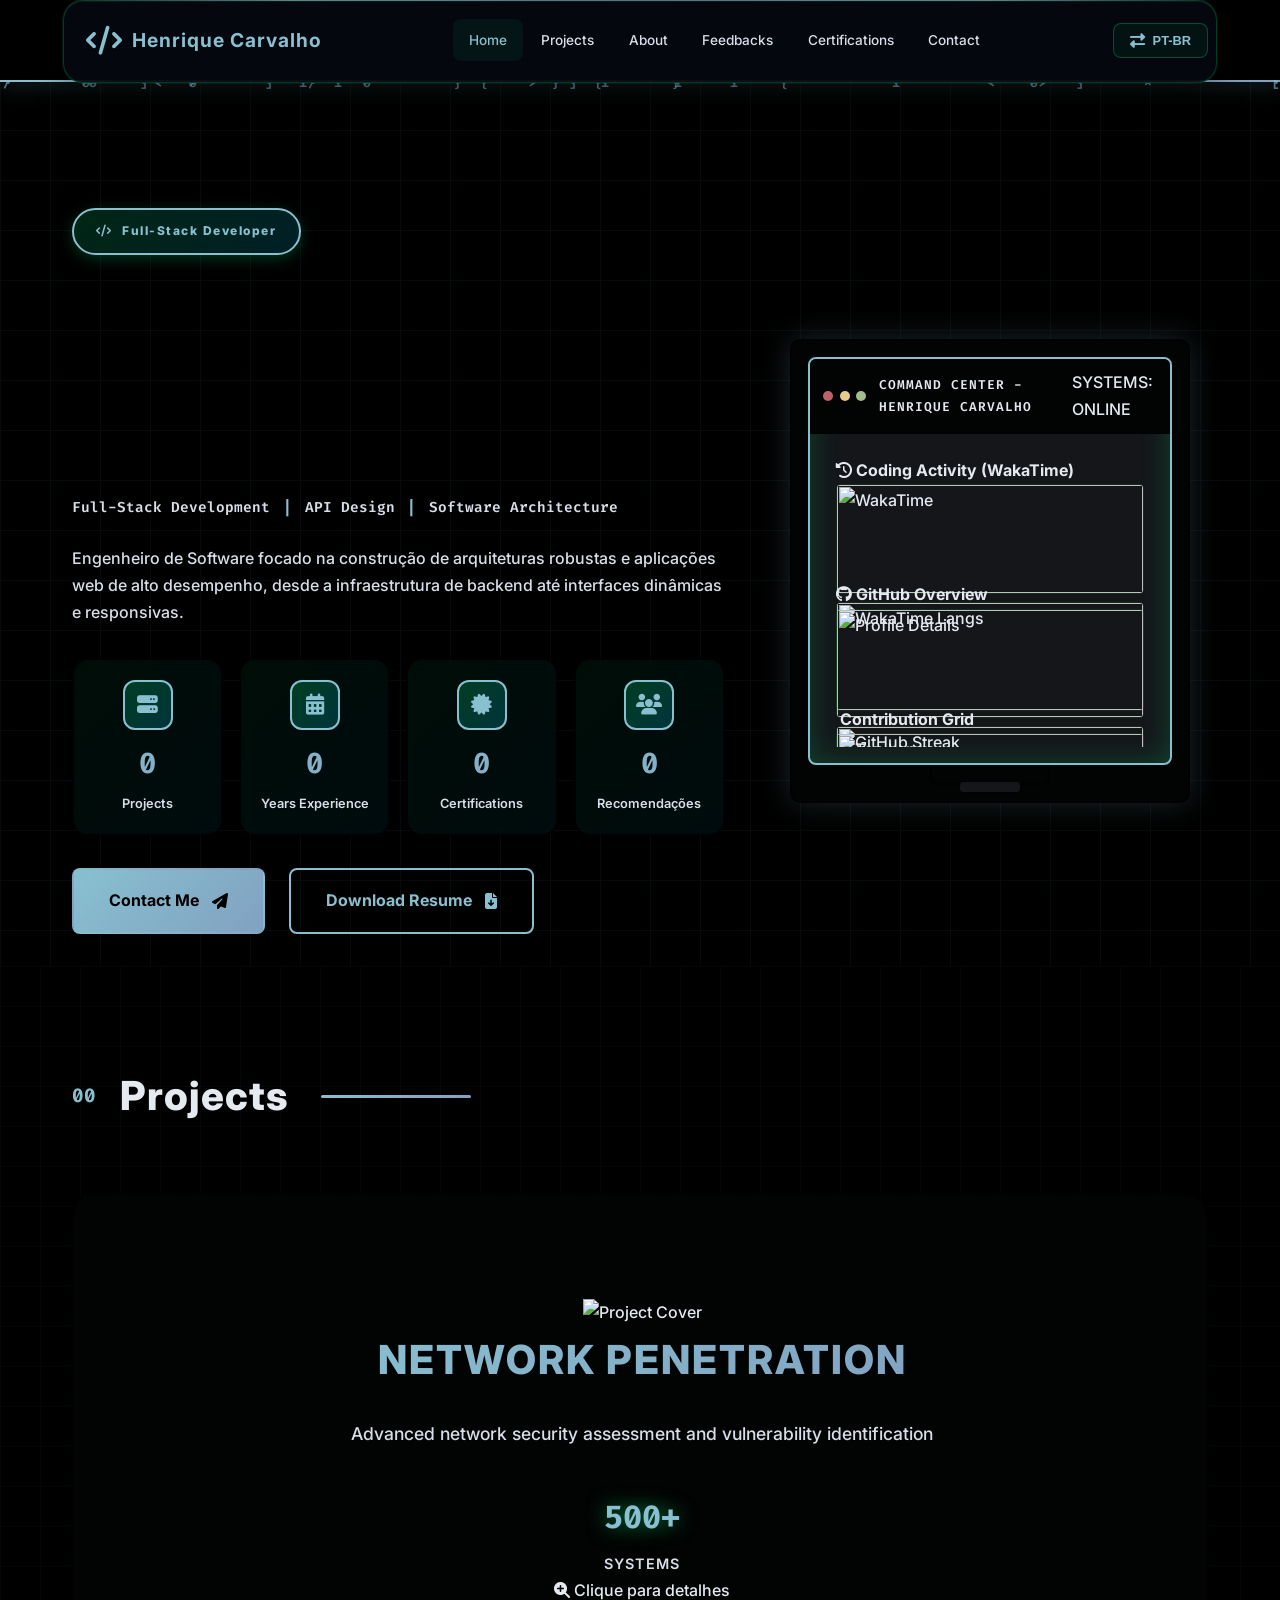
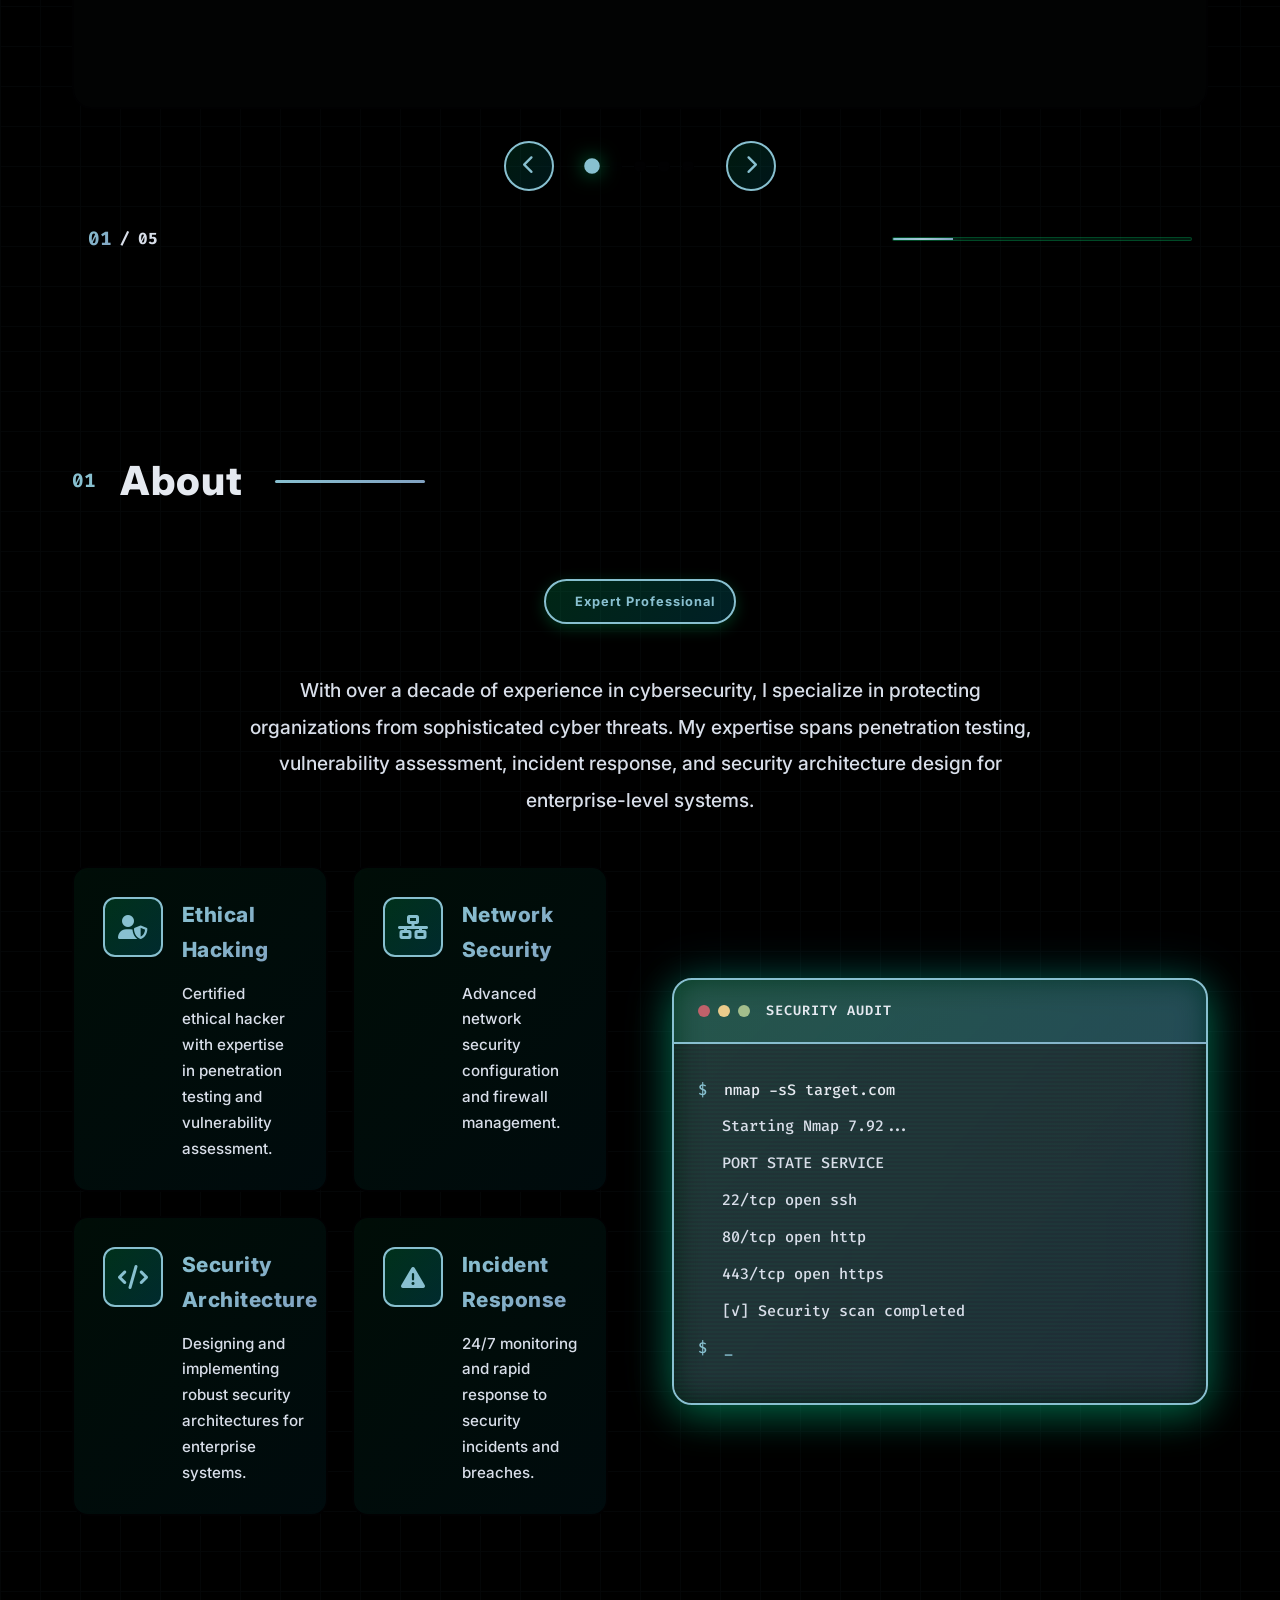
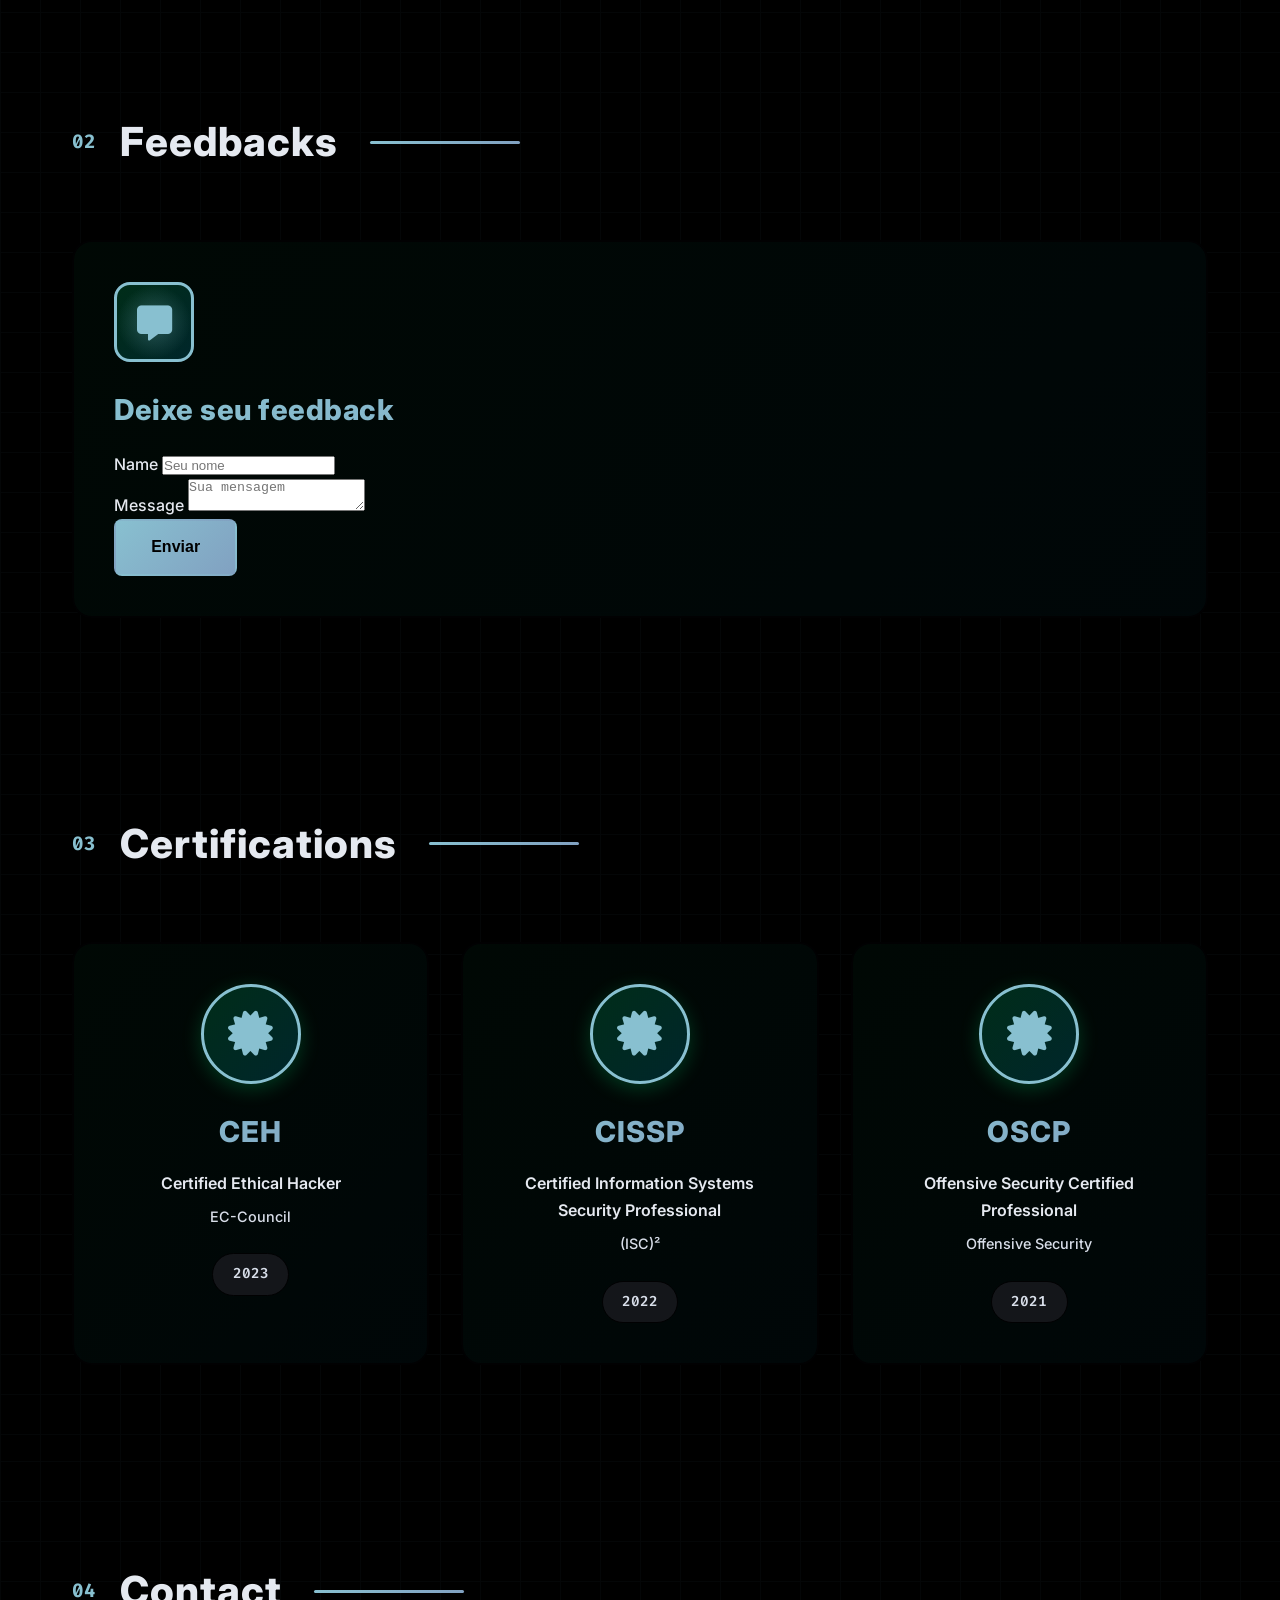
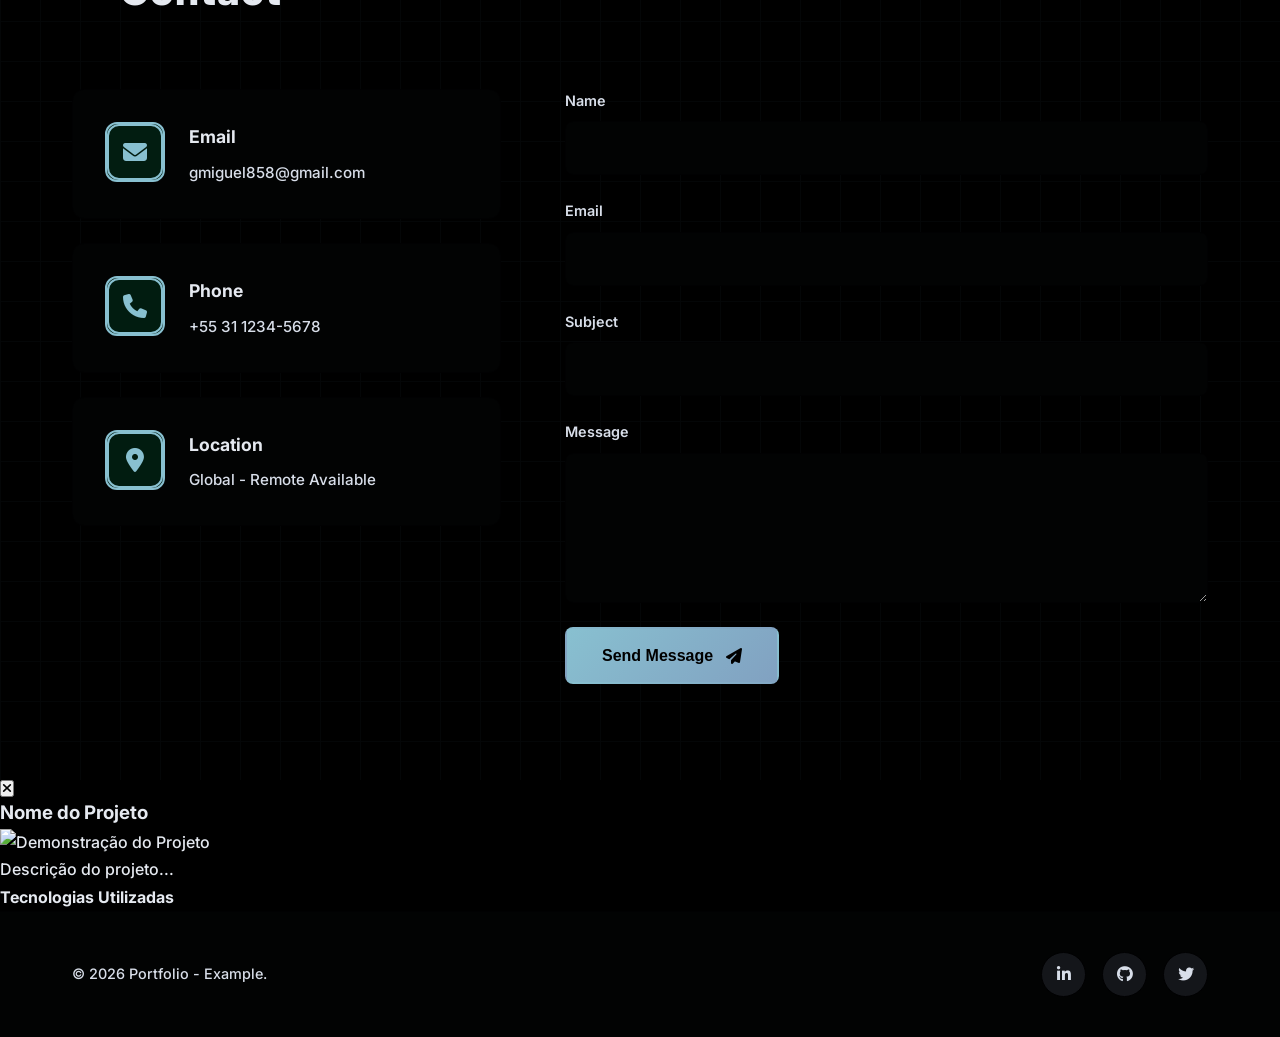
==== commit db2b9088: "ajuste wakatime" ====
--- a/Código/Portfolio.html
+++ b/Código/Portfolio.html
@@ -72,7 +72,7 @@
                     <div class="brand-icon">
                         <i class="fas fa-code"></i>
                     </div>
-                    <span class="brand-text">Nome</span>
+                    <span class="brand-text">Henrique Carvalho</span>
                 </a>
                 <div class="nav-menu" id="navMenu">
                     <a href="#home" class="nav-link active" data-section="home">
@@ -138,7 +138,8 @@
                         <span class="subtitle-text">Software Architecture</span>
                     </div>
                     <p class="hero-description">
-                        Engenheiro de Software focado na construção de arquiteturas robustas e aplicações web de alto desempenho, desde a infraestrutura de backend até interfaces dinâmicas e responsivas.
+                        Engenheiro de Software focado na construção de arquiteturas robustas e aplicações web de alto
+                        desempenho, desde a infraestrutura de backend até interfaces dinâmicas e responsivas.
                     </p>
                     <div class="hero-stats">
                         <div class="stat-card">
@@ -146,8 +147,8 @@
                                 <i class="fas fa-server"></i>
                             </div>
                             <div class="stat-content">
-                                <div class="stat-number" data-count="500">0</div>
-                                <div class="stat-label">Systems Secured</div>
+                                <div class="stat-number" data-count="3">0</div>
+                                <div class="stat-label">Projetos</div>
                             </div>
                             <div class="stat-glow"></div>
                         </div>
@@ -156,7 +157,7 @@
                                 <i class="fas fa-calendar-alt"></i>
                             </div>
                             <div class="stat-content">
-                                <div class="stat-number" data-count="10">0</div>
+                                <div class="stat-number" data-count="2">0</div>
                                 <div class="stat-label">Years Experience</div>
                             </div>
                             <div class="stat-glow"></div>
@@ -166,7 +167,7 @@
                                 <i class="fas fa-certificate"></i>
                             </div>
                             <div class="stat-content">
-                                <div class="stat-number" data-count="25">0</div>
+                                <div class="stat-number" data-count="2">0</div>
                                 <div class="stat-label">Certifications</div>
                             </div>
                             <div class="stat-glow"></div>
@@ -176,8 +177,8 @@
                                 <i class="fas fa-users"></i>
                             </div>
                             <div class="stat-content">
-                                <div class="stat-number" data-count="200">0</div>
-                                <div class="stat-label">Clients Protected</div>
+                                <div class="stat-number" data-count="8">0</div>
+                                <div class="stat-label">Recomendações</div>
                             </div>
                             <div class="stat-glow"></div>
                         </div>
@@ -185,61 +186,68 @@
                     <div class="hero-buttons">
                         <a href="#contact" class="btn btn-primary">
                             <span>Entre em contato</span>
-                            <i class="fas fa-lock"></i>
+                            <i class="fas fa-paper-plane"></i>
                             <div class="btn-shine"></div>
                         </a>
-                        <a href="#services" class="btn btn-secondary">
-                            <span>View Services</span>
-                            <i class="fas fa-arrow-right"></i>
+                        <a href="./curriculo.pdf" download="meu_curriculo.pdf" class="btn btn-secondary">
+                            <span>Download Resume</span>
+                            <i class="fas fa-file-download"></i>
                         </a>
                     </div>
                 </div>
                 <div class="hero-visual">
-    <div class="security-monitor expanded">
-        <div class="monitor-frame">
-            <div class="monitor-screen">
-                <div class="screen-content">
-                    <div class="screen-header">
-                        <div class="screen-dots">
-                            <span class="red"></span>
-                            <span class="yellow"></span>
-                            <span class="green"></span>
-                        </div>
-                        <div class="screen-title">COMMAND CENTER - JOÃO PEDRO MOURA</div>
-                        <div class="screen-status">SYSTEMS: <span class="online">ONLINE</span></div>
-                    </div>
-                    <div class="screen-body metrics-grid">
-                        
-                        <div class="metric-group">
-                            <h4 class="metric-title"><i class="fas fa-history"></i> Coding Activity (WakaTime)</h4>
-                            <img src="https://helio-github-stats.vercel.app/api/wakatime?username=joaopedromourinha&custom_title=Tempo+de+Código&card_width=466&layout=compact&display_format=time&theme=dark" class="waka-img" alt="WakaTime">
-                            <img src="https://helio-github-stats.vercel.app/api/wakatime?username=joaopedromourinha&custom_title=Linguagens&card_width=466&layout=default&display_format=time&theme=dark" class="waka-img" alt="WakaTime Langs">
-                        </div>
-
-                        <div class="metric-group">
-                            <h4 class="metric-title"><i class="fab fa-github"></i> GitHub Overview</h4>
-                            <img src="http://github-profile-summary-cards.vercel.app/api/cards/profile-details?username=joaopedromourinhasantos&theme=github_dark" class="waka-img" alt="Profile Details">
-                            <img src="https://github-streak-stats-ruby.vercel.app/?user=joaopedromourinhasantos&theme=dark&hide_border=true&locale=pt_BR" class="waka-img" alt="GitHub Streak">
-                        </div>
-
-                        <div class="metric-group full-width">
-                            <h4 class="metric-title"><i class="fas fa-snake"></i> Contribution Grid</h4>
-                            <div class="flex-row">
-                                <img src="https://helio-github-stats.vercel.app/api/top-langs?username=joaopedromourinhasantos&layout=pie&theme=dark&hide_border=true&card_width=300" class="waka-img compact" alt="Top Langs">
-                                <img src="https://joaopauloaramuni.github.io/image/github-user-contribution.svg" class="waka-img snake" alt="Snake Game">
-                            </div>
-                        </div>
-
-                    </div>
-                </div>
-            </div>
-            <div class="monitor-stand"></div>
-        </div>
-    </div>
-</div>
-                </div>
-            </div>
-            
+                    <div class="security-monitor expanded">
+                        <div class="monitor-frame">
+                            <div class="monitor-screen">
+                                <div class="screen-content">
+                                    <div class="screen-header">
+                                        <div class="screen-dots">
+                                            <span class="red"></span>
+                                            <span class="yellow"></span>
+                                            <span class="green"></span>
+                                        </div>
+                                        <div class="screen-title">COMMAND CENTER - HENRIQUE CARVALHO</div>
+                                        <div class="screen-status">SYSTEMS: <span class="online">ONLINE</span></div>
+                                    </div>
+                                    <div class="screen-body metrics-grid">
+
+                                        <div class="metric-group">
+                                            <h4 class="metric-title"><i class="fas fa-history"></i> Coding Activity
+                                                (WakaTime)</h4>
+                                            <img src="https://helio-github-stats.vercel.app/api/wakatime?username=henriquegdc&custom_title=Tempo+de+Código&card_width=466&layout=compact&display_format=time&theme=dark"
+                                                class="waka-img" alt="WakaTime">
+                                            <img src="https://helio-github-stats.vercel.app/api/wakatime?username=henriquegdc&custom_title=Linguagens&card_width=466&layout=default&display_format=time&theme=dark"
+                                                class="waka-img" alt="WakaTime Langs">
+                                        </div>
+
+                                        <div class="metric-group">
+                                            <h4 class="metric-title"><i class="fab fa-github"></i> GitHub Overview</h4>
+                                            <img src="http://github-profile-summary-cards.vercel.app/api/cards/profile-details?username=henriquegdc&theme=github_dark"
+                                                class="waka-img" alt="Profile Details">
+                                            <img src="https://github-streak-stats-ruby.vercel.app/?user=henriquegdc&theme=dark&hide_border=true&locale=pt_BR"
+                                                class="waka-img" alt="GitHub Streak">
+                                        </div>
+
+                                        <div class="metric-group full-width">
+                                            <h4 class="metric-title"><i class="fas fa-snake"></i> Contribution Grid</h4>
+                                            <div class="flex-row">
+                                                <img src="https://helio-github-stats.vercel.app/api/top-langs?username=henriquegdc&layout=pie&theme=dark&hide_border=true&card_width=300"
+                                                    class="waka-img compact" alt="Top Langs">
+                                                <img src="https://joaopauloaramuni.github.io/image/github-user-contribution.svg"
+                                                    class="waka-img snake" alt="Snake Game">
+                                            </div>
+                                        </div>
+
+                                    </div>
+                                </div>
+                            </div>
+                            <div class="monitor-stand"></div>
+                        </div>
+                    </div>
+                </div>
+            </div>
+            </div>
+
         </section>
 
         <section id="hacks" class="section hacks-section">
@@ -259,15 +267,16 @@
                         <div class="slider-viewport">
                             <div class="slider-track" id="sliderTrack">
                                 <div class="slider-slide active">
-                                    <div class="slide-card">
-                                        <div class="slide-bg-gradient slide-bg-1"></div>
-                                        <div class="slide-pattern"></div>
+                                    <div class="slide-card project-card" data-title="Network Penetration"
+                                        data-description="Avaliação avançada de segurança de rede e identificação de vulnerabilidades. Simulação de ataques em tempo real para fortalecimento de infraestrutura."
+                                        data-tech="Linux, Nmap, Metasploit, Wireshark"
+                                        data-gif="">
+
+                                        <img src=""
+                                            alt="Project Cover" class="slide-cover-img">
+                                        <div class="slide-overlay"></div>
+
                                         <div class="slide-content-wrapper">
-                                            <div class="slide-icon-container">
-                                                <div class="slide-icon-border"></div>
-                                                <i class="fas fa-shield-alt"></i>
-                                                <div class="icon-ripple"></div>
-                                            </div>
                                             <h3 class="slide-title">Network Penetration</h3>
                                             <p class="slide-description">Advanced network security assessment and
                                                 vulnerability identification</p>
@@ -276,24 +285,23 @@
                                                     <span class="metric-value">500+</span>
                                                     <span class="metric-label">Systems</span>
                                                 </div>
-                                                <div class="metric-item">
-                                                    <span class="metric-value">98%</span>
-                                                    <span class="metric-label">Success</span>
-                                                </div>
-                                            </div>
+                                            </div>
+                                            <div class="click-hint"><i class="fas fa-search-plus"></i> Clique para
+                                                detalhes</div>
                                         </div>
                                     </div>
                                 </div>
                                 <div class="slider-slide">
-                                    <div class="slide-card">
-                                        <div class="slide-bg-gradient slide-bg-2"></div>
-                                        <div class="slide-pattern"></div>
+                                    <div class="slide-card project-card" data-title="Encryption Analysis"
+                                        data-description="Desenvolvimento e avaliação de protocolos de criptografia ponta a ponta para comunicação segura de dados sensíveis."
+                                        data-tech="AES-256, Python, Cryptography, SSL/TLS"
+                                        data-gif="">
+
+                                        <img src=""
+                                            alt="Project Cover" class="slide-cover-img">
+                                        <div class="slide-overlay"></div>
+
                                         <div class="slide-content-wrapper">
-                                            <div class="slide-icon-container">
-                                                <div class="slide-icon-border"></div>
-                                                <i class="fas fa-lock"></i>
-                                                <div class="icon-ripple"></div>
-                                            </div>
                                             <h3 class="slide-title">Encryption Analysis</h3>
                                             <p class="slide-description">Evaluating encryption protocols and
                                                 cryptographic implementations</p>
@@ -302,11 +310,9 @@
                                                     <span class="metric-value">AES-256</span>
                                                     <span class="metric-label">Level</span>
                                                 </div>
-                                                <div class="metric-item">
-                                                    <span class="metric-value">100%</span>
-                                                    <span class="metric-label">Secure</span>
-                                                </div>
-                                            </div>
+                                            </div>
+                                            <div class="click-hint"><i class="fas fa-search-plus"></i> Clique para
+                                                detalhes</div>
                                         </div>
                                     </div>
                                 </div>
@@ -543,83 +549,28 @@
                         <span class="title-underline"></span>
                     </h2>
                 </div>
-                <div class="services-grid">
-                    <div class="service-card">
+                <div class="feedback-container">
+                    <div class="service-card feedback-card">
                         <div class="service-header">
                             <div class="service-icon">
-                                <i class="fas fa-bug"></i>
+                                <i class="fas fa-comment-alt"></i>
                                 <div class="icon-glow"></div>
                             </div>
-                            <div class="service-number">01</div>
-                        </div>
-                        <h3 class="service-title">Penetration Testing</h3>
-                        <p class="service-description">
-                            Identify vulnerabilities before attackers exploit them through comprehensive security
-                            testing.
-                        </p>
-                        <ul class="service-features">
-                            <li><i class="fas fa-check"></i> Web Application Testing</li>
-                            <li><i class="fas fa-check"></i> Network Penetration</li>
-                            <li><i class="fas fa-check"></i> Social Engineering</li>
-                            <li><i class="fas fa-check"></i> Physical Security</li>
-                        </ul>
-                        <div class="service-footer">
-                            <a href="#contact" class="service-link">
-                                <span>Learn More</span>
-                                <i class="fas fa-arrow-right"></i>
-                            </a>
-                        </div>
-                    </div>
-                    <div class="service-card">
-                        <div class="service-header">
-                            <div class="service-icon">
-                                <i class="fas fa-shield-virus"></i>
-                                <div class="icon-glow"></div>
-                            </div>
-                            <div class="service-number">02</div>
-                        </div>
-                        <h3 class="service-title">Vulnerability Assessment</h3>
-                        <p class="service-description">
-                            Systematic evaluation of security weaknesses with comprehensive risk analysis.
-                        </p>
-                        <ul class="service-features">
-                            <li><i class="fas fa-check"></i> Automated Scanning</li>
-                            <li><i class="fas fa-check"></i> Manual Testing</li>
-                            <li><i class="fas fa-check"></i> Risk Analysis</li>
-                            <li><i class="fas fa-check"></i> Remediation Plans</li>
-                        </ul>
-                        <div class="service-footer">
-                            <a href="#contact" class="service-link">
-                                <span>Learn More</span>
-                                <i class="fas fa-arrow-right"></i>
-                            </a>
-                        </div>
-                    </div>
-                    <div class="service-card">
-                        <div class="service-header">
-                            <div class="service-icon">
-                                <i class="fas fa-user-shield"></i>
-                                <div class="icon-glow"></div>
-                            </div>
-                            <div class="service-number">03</div>
-                        </div>
-                        <h3 class="service-title">Security Consulting</h3>
-                        <p class="service-description">
-                            Strategic security guidance to build robust defense mechanisms and custom architecture.
-                        </p>
-                        <ul class="service-features">
-                            <li><i class="fas fa-check"></i> Security Architecture</li>
-                            <li><i class="fas fa-check"></i> Policy Development</li>
-                            <li><i class="fas fa-check"></i> Compliance Audits</li>
-                            <li><i class="fas fa-check"></i> Training Programs</li>
-                        </ul>
-                        <div class="service-footer">
-                            <a href="#contact" class="service-link">
-                                <span>Learn More</span>
-                                <i class="fas fa-arrow-right"></i>
-                            </a>
-                        </div>
-                    </div>
+                        </div>
+                        <h3 class="service-title feedback-heading">Deixe seu feedback</h3>
+                        <form id="feedbackForm" class="feedback-form">
+                            <div class="form-group">
+                                <label for="feedbackName">Nome</label>
+                                <input type="text" id="feedbackName" required placeholder="Seu nome">
+                            </div>
+                            <div class="form-group">
+                                <label for="feedbackMessage">Mensagem</label>
+                                <textarea id="feedbackMessage" required placeholder="Sua mensagem"></textarea>
+                            </div>
+                            <button type="submit" class="btn btn-primary">Enviar</button>
+                        </form>
+                    </div>
+                    <div id="feedbackList" class="feedback-list"></div>
                 </div>
             </div>
         </section>
@@ -737,14 +688,31 @@
                             <textarea id="mensagem" class="form-input form-textarea" rows="5" required></textarea>
                         </div>
                         <button type="submit" class="btn btn-primary btn-submit">
-                            <span>Send Secure Message</span>
-                            <i class="fas fa-lock"></i>
+                            <span>Send Message</span>
+                            <i class="fas fa-paper-plane"></i>
                             <div class="btn-shine"></div>
                         </button>
                     </form>
                 </div>
             </div>
         </section>
+
+        <div class="project-modal" id="projectModal">
+            <div class="project-modal-content">
+                <button class="close-modal" id="closeModal"><i class="fas fa-times"></i></button>
+                <div class="modal-header">
+                    <h3 class="modal-title" id="modalTitle">Nome do Projeto</h3>
+                </div>
+                <div class="modal-body">
+                    <img id="modalImage" src="" alt="Demonstração do Projeto" class="modal-demo-img">
+                    <p class="modal-description" id="modalDescription">Descrição do projeto...</p>
+                    <h4 class="modal-tech-title">Tecnologias Utilizadas</h4>
+                    <div class="modal-tech-list" id="modalTechList">
+                        </div>
+                </div>
+            </div>
+        </div>
+
     </main>
 
     <footer class="footer">
@@ -766,7 +734,7 @@
     <script src="https://cdnjs.cloudflare.com/ajax/libs/gsap/3.12.2/gsap.min.js"></script>
     <script src="https://cdnjs.cloudflare.com/ajax/libs/gsap/3.12.2/ScrollTrigger.min.js"></script>
     <script src="https://cdn.jsdelivr.net/npm/@emailjs/browser@3/dist/email.min.js"></script>
-    <script src="Portfolio.js"></script>
+    <script type="module" src="Portfolio.js"></script>
 
 
 
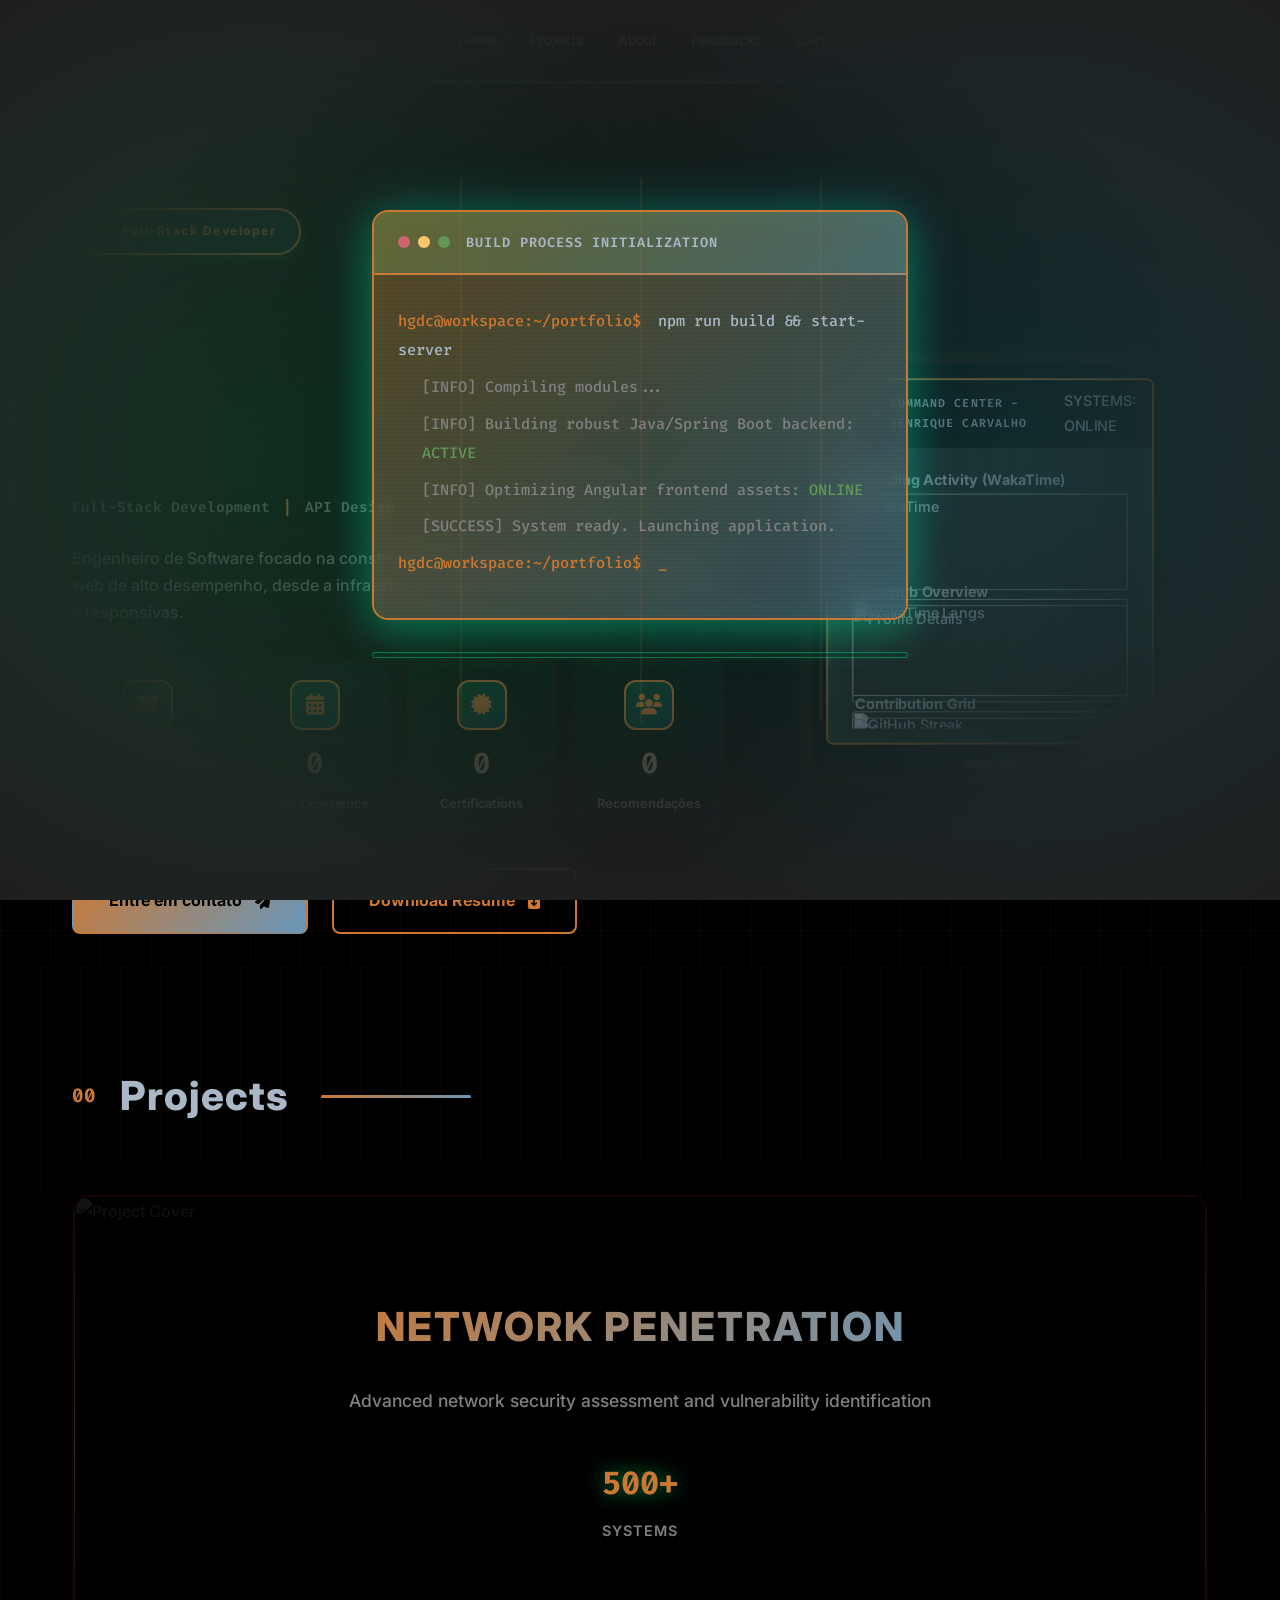
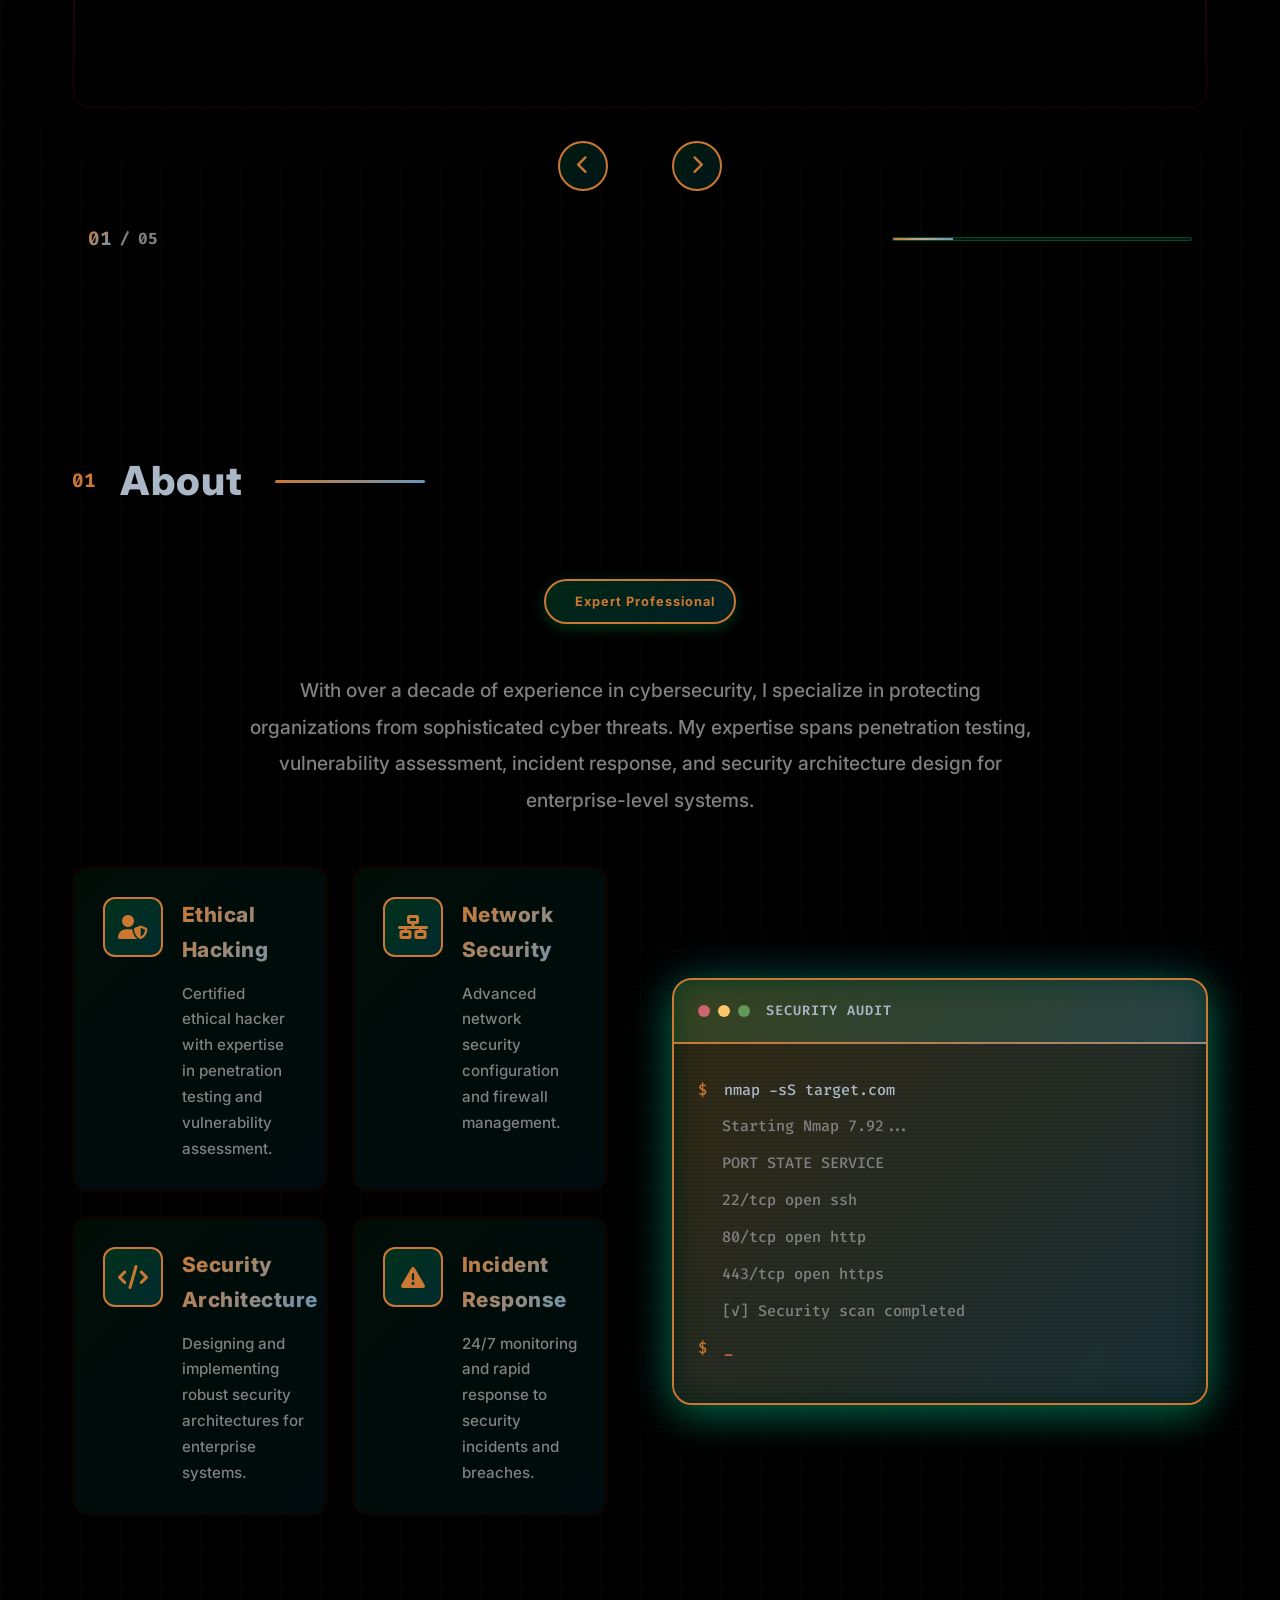
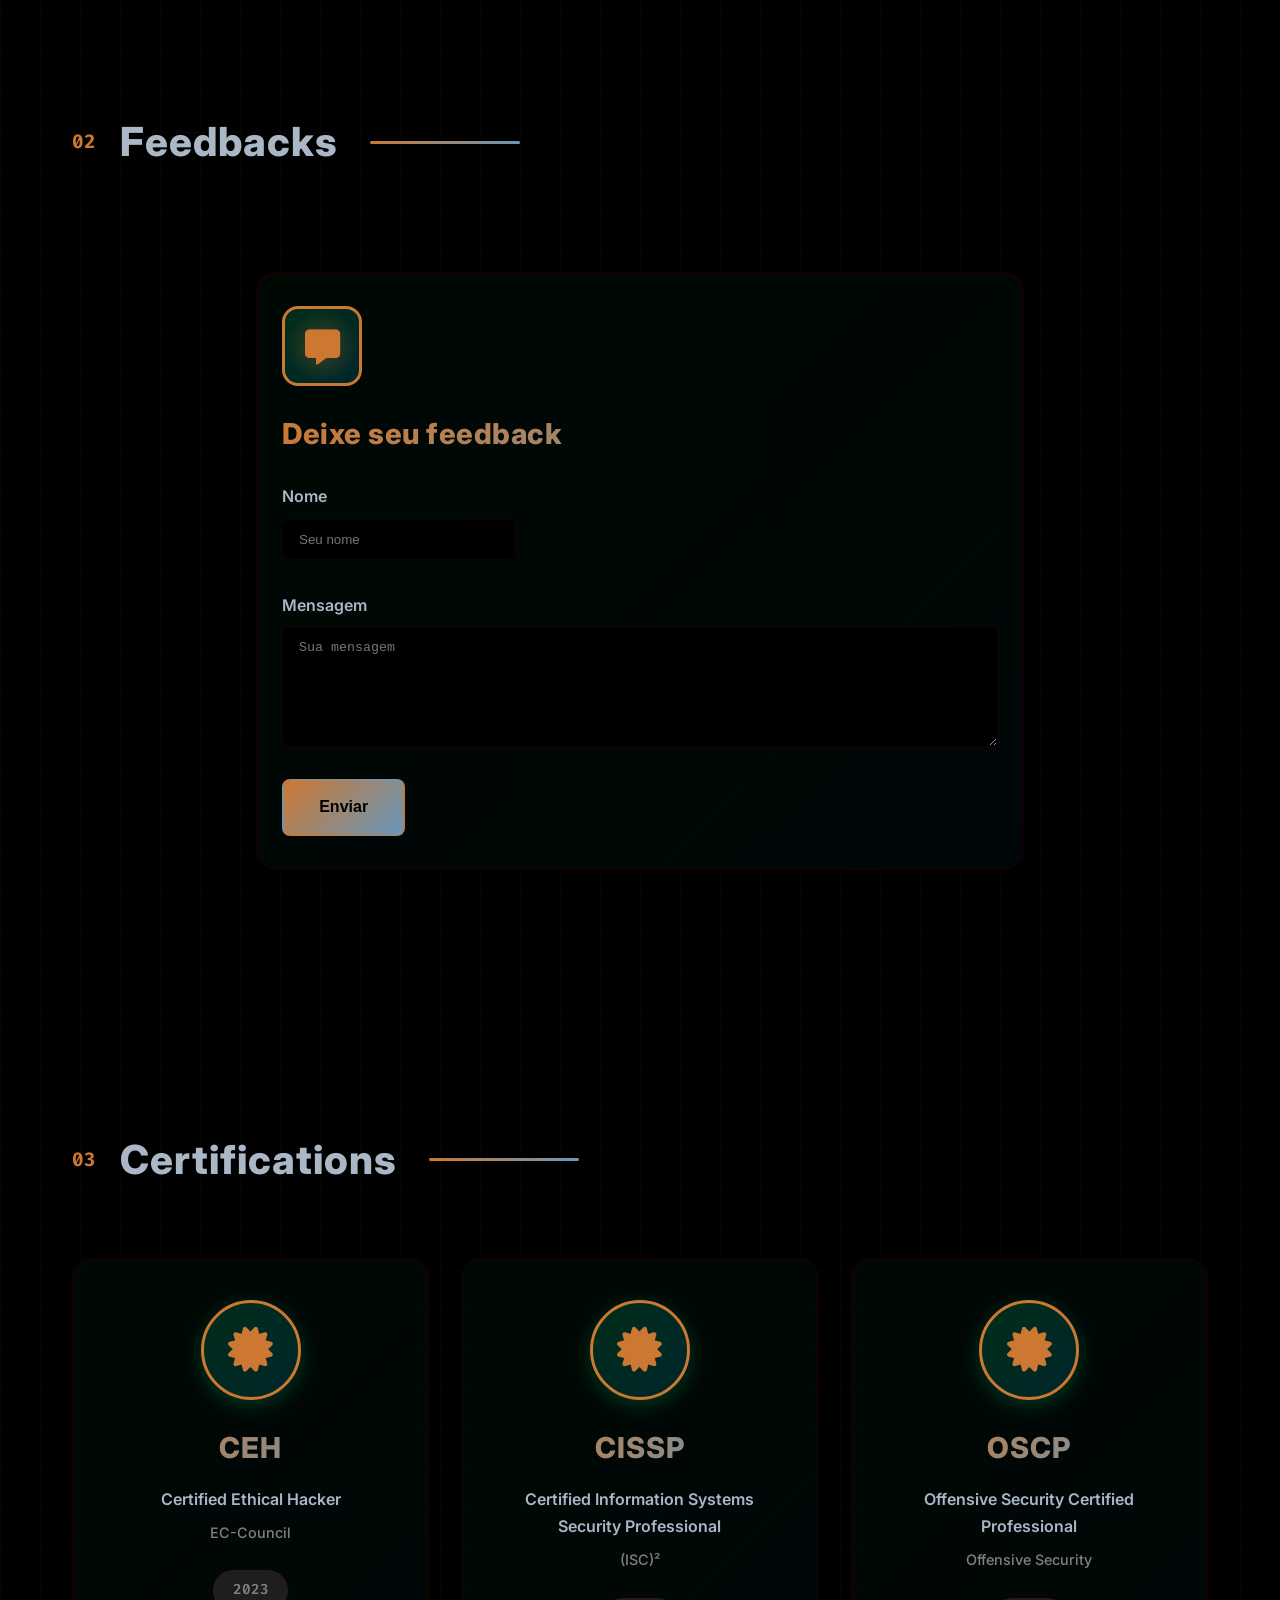
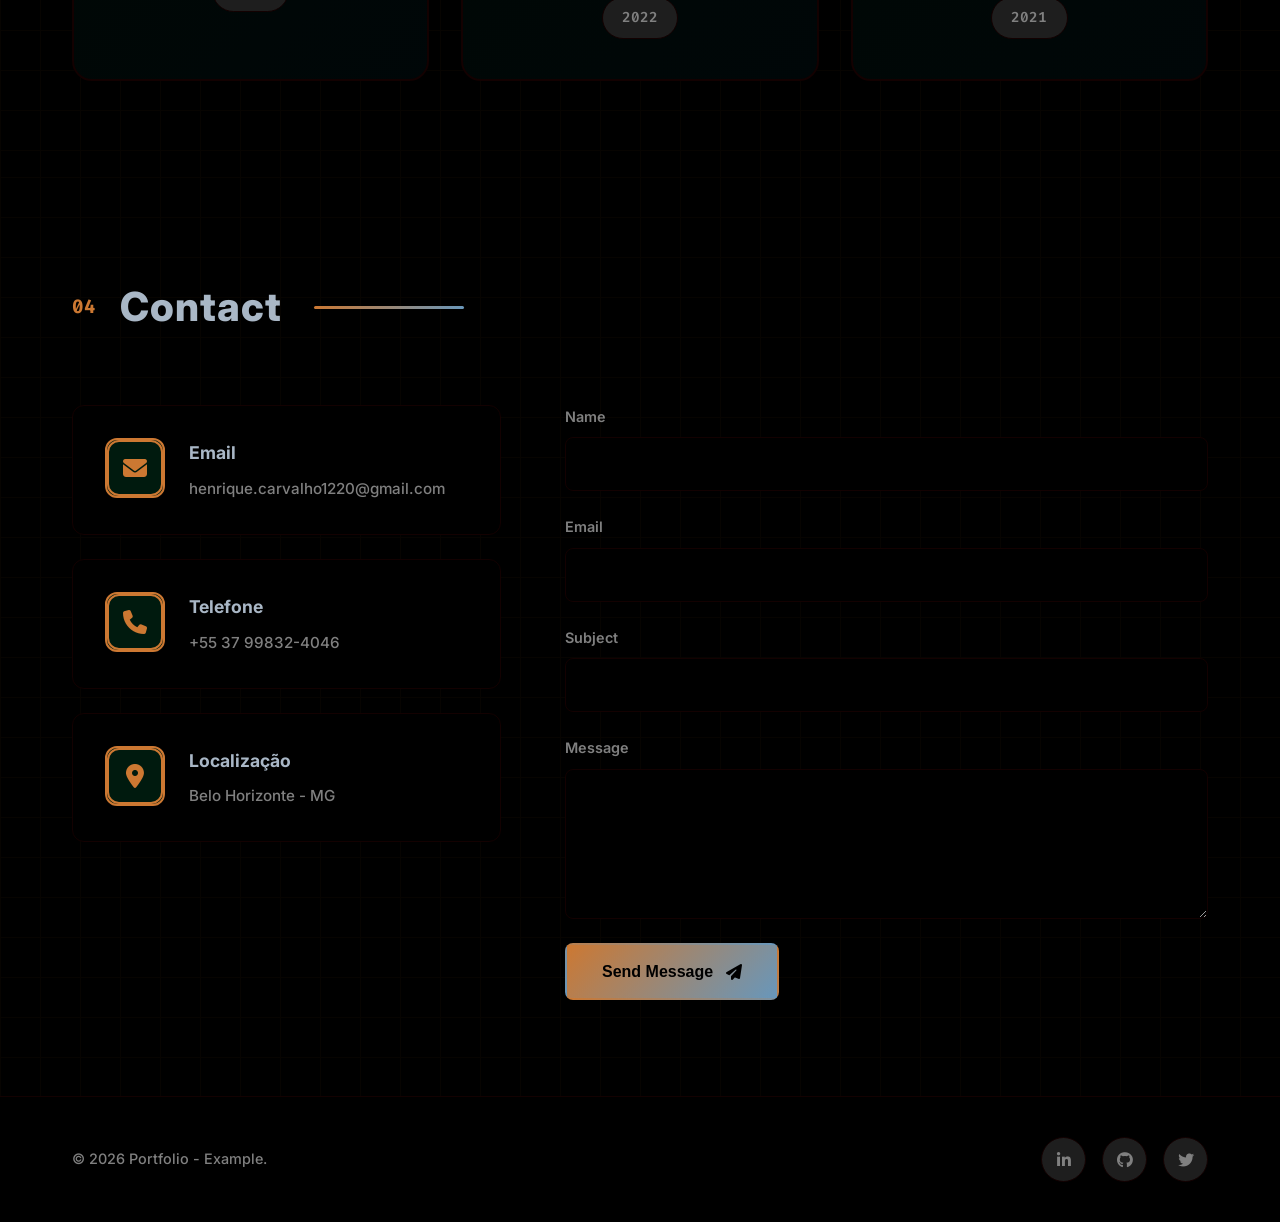
==== commit 4d9603fc: "fix: emailJS" ====
--- a/Código/Portfolio.html
+++ b/Código/Portfolio.html
@@ -646,7 +646,7 @@
                             </div>
                             <div class="contact-details">
                                 <h4>Email</h4>
-                                <a href="mailto:gmiguel858@gmail.com">gmiguel858@gmail.com</a>
+                                <a href="mailto:henrique.carvalho1220@gmail.com">henrique.carvalho1220@gmail.com</a>
                             </div>
                         </div>
                         <div class="contact-card">
@@ -656,7 +656,7 @@
                             </div>
                             <div class="contact-details">
                                 <h4>Telefone</h4>
-                                <a href="tel:+1234567890">+55 31 1234-5678</a>
+                                <a href="tel:+1234567890">+55 37 99832-4046</a>
                             </div>
                         </div>
                         <div class="contact-card">
@@ -666,7 +666,7 @@
                             </div>
                             <div class="contact-details">
                                 <h4>Localização</h4>
-                                <span>Global - Remote Available</span>
+                                <span>Belo Horizonte - MG</span>
                             </div>
                         </div>
                     </div>
--- a/Código/Portfolio.css
+++ b/Código/Portfolio.css
@@ -1,32 +1,33 @@
 :root {
-    --primary: #88c0d0; /* Azul "Frost" principal */
-    --secondary: #81a1c1; /* Azul ligeiramente mais escuro */
-    --accent: #b48ead; /* Roxo pastel */
-    --success: #a3be8c; /* Verde pastel */
-    --warning: #ebcb8b;
-    --danger: #bf616a;
-    --bg-dark: #000000; /* Cinza escuro azulado */
-    --bg-darker: #14161a;
-    --bg-card: #020303; /* Cartões mais claros */
-    --bg-hover: #000000;
-    --border: #010102;
-    --text-primary: #e5e9f0; /* Branco gelo */
-    --text-secondary: #d8dee9;
-    --text-muted: #94a3b8;
-    --gradient-1: linear-gradient(135deg, #88c0d0 0%, #81a1c1 100%);
-    --gradient-2: linear-gradient(135deg, #81a1c1 0%, #88c0d0 100%);
-    
-    --shadow-sm: 0 2px 4px rgba(0,0,0,0.1);
-    --shadow-md: 0 4px 6px rgba(0,0,0,0.2);
-    --shadow-lg: 0 10px 15px rgba(0,0,0,0.3);
-    --shadow-glow: 0 0 30px rgba(136, 192, 208, 0.2);
-    --shadow-glow-strong: 0 0 50px rgba(136, 192, 208, 0.4);
+    --primary: #cc7832; /* Laranja ferrugem característico das keywords */
+    --secondary: #6897bb; /* Azul de números/variáveis */
+    --accent: #9876aa; /* Roxo para classes/interfaces */
+    --success: #629755; /* Verde para comentários/strings */
+    --warning: #ffc66d;
+    --danger: #cc666e;
+    --bg-dark: #000000; /* Fundo clássico Darcula */
+    --bg-darker: #1e1e1e;
+    --bg-card: #000000;
+    --bg-hover: #3a3a3a;
+    --border: #130101;
+    --text-primary: #a9b7c6; /* Texto base Darcula */
+    --text-secondary: #808080;
+    --text-muted: #02070c;
+    --gradient-1: linear-gradient(135deg, #cc7832 0%, #6897bb 100%);
+    --gradient-2: linear-gradient(135deg, #6897bb 0%, #cc7832 100%);
+    
+    --shadow-sm: 0 2px 4px rgba(0,0,0,0.15);
+    --shadow-md: 0 4px 6px rgba(0,0,0,0.25);
+    --shadow-lg: 0 10px 15px rgba(0,0,0,0.35);
+    --shadow-glow: 0 0 30px rgba(204, 120, 50, 0.2);
+    --shadow-glow-strong: 0 0 50px rgba(204, 120, 50, 0.4);
     
     --transition: 0.2s cubic-bezier(0.4, 0, 0.2, 1);
     --font-primary: 'Inter', sans-serif;
     --font-code: 'Fira Code', monospace;
     --font-tech: 'Inter', sans-serif;
 }
+
 
 * {
     margin: 0;
@@ -1748,6 +1749,7 @@
     transform-origin: left;
     transition: transform 0.4s cubic-bezier(0.4, 0, 0.2, 1);
     box-shadow: 0 0 20px var(--primary);
+    pointer-events: none;
 }
 
 .service-card::after {
@@ -1760,6 +1762,7 @@
     background: radial-gradient(circle, rgba(0,255,136,0.15) 0%, transparent 60%);
     opacity: 0;
     transition: opacity 0.4s ease;
+    pointer-events: none;
 }
 
 .service-card:hover::before {
@@ -3327,17 +3330,15 @@
 }
 
 
-/* Estilização para o WakaTime dentro do monitor */
 .waka-stats-container {
     display: flex;
-    flex-direction: column; /* Empilha no monitor pequeno */
+    flex-direction: column; 
     gap: 10px;
     margin-top: 10px;
     overflow-y: auto;
-    max-height: 150px; /* Ajuste conforme o tamanho do seu monitor no CSS */
-}
-
-/* Estilo para cada imagem/card de estatística */
+    max-height: 150px; 
+}
+
 .waka-img {
     width: 100%;
     height: auto;
@@ -3352,7 +3353,6 @@
     border-color: #00ff41;
 }
 
-/* Efeito de Scanlines e Flicker (Monitor Antigo) */
 .crt-effect {
     position: relative;
     overflow: hidden;
@@ -3361,7 +3361,6 @@
     box-shadow: inset 0 0 50px rgba(0, 255, 65, 0.2), 0 0 20px rgba(0, 255, 65, 0.2);
 }
 
-/* As linhas horizontais pretas */
 .crt-effect::before {
     content: " ";
     display: block;
@@ -3374,7 +3373,6 @@
     pointer-events: none;
 }
 
-/* O brilho sutil de tela ligada */
 .crt-effect::after {
     content: " ";
     display: block;
@@ -3393,12 +3391,10 @@
     100% { opacity: 0.29; }
 }
 
-/* Transição de abertura estilo "TV Antiga" */
 .modal-container {
     position: relative;
     width: 90%;
     max-width: 1100px;
-    /* Começa como uma linha fina horizontal */
     transform: scaleY(0.005) scaleX(0);
     opacity: 0;
     transition: all 0.4s cubic-bezier(0.19, 1, 0.22, 1);
@@ -3414,4 +3410,326 @@
     0% { transform: scaleY(0.005) scaleX(0); }
     50% { transform: scaleY(0.005) scaleX(1); }
     100% { transform: scaleY(1) scaleX(1); }
+}
+
+/* Feedback section styles */
+.feedback-container {
+    max-width: 800px;
+    margin: 0 auto;
+    padding: 2rem 1rem;
+}
+
+.feedback-form .form-group {
+    margin-bottom: 1rem;
+}
+
+.feedback-form label {
+    display: block;
+    margin-bottom: 0.5rem;
+    font-weight: 600;
+}
+
+.feedback-form input,
+.feedback-form textarea {
+    width: 100%;
+    padding: 0.75rem 1rem;
+    background: var(--bg-card);
+    border: 1px solid var(--border);
+    border-radius: 8px;
+    color: var(--text-primary);
+    resize: vertical;
+}
+
+.feedback-form textarea {
+    min-height: 120px;
+}
+
+.feedback-form button {
+    display: inline-block;
+}
+
+.feedback-card .feedback-form button {
+    grid-column: 1 / -1;
+    justify-self: start;
+}
+
+/* Feedback-card overrides to mirror service-card look */
+.feedback-card {
+    /* inherits service-card styling via shared class; additional spacing if needed */
+    padding: 2rem 1.5rem;
+}
+
+.feedback-card .feedback-heading {
+    margin-bottom: 1.5rem;
+}
+
+.feedback-card .feedback-form {
+    display: grid;
+    grid-template-columns: 1fr;
+    gap: 1rem;
+}
+
+@media (min-width: 768px) {
+    .feedback-card .feedback-form {
+        grid-template-columns: 1fr 2fr;
+        grid-auto-rows: auto;
+    }
+    .feedback-card .feedback-form .form-group:nth-child(1) {
+        grid-column: 1 / 2;
+        grid-row: 1;
+    }
+    .feedback-card .feedback-form .form-group:nth-child(2) {
+        grid-column: 1 / -1;
+        grid-row: 2;
+    }
+}
+
+#feedbackList {
+    margin-top: 2rem;
+    display: grid;
+    grid-template-columns: repeat(auto-fit, minmax(280px, 1fr));
+    gap: 1.5rem;
+}
+
+.feedback-item {
+    background: linear-gradient(135deg, rgba(0,255,136,0.03) 0%, rgba(0,212,255,0.03) 100%);
+    border: 2px solid var(--border);
+    border-radius: 20px;
+    padding: 1.5rem;
+    position: relative;
+    overflow: hidden;
+    backdrop-filter: blur(10px);
+    transition: all 0.4s cubic-bezier(0.4, 0, 0.2, 1);
+}
+
+.feedback-item::before {
+    content: '';
+    position: absolute;
+    top: 0;
+    left: 0;
+    width: 100%;
+    height: 4px;
+    background: var(--gradient-1);
+    transform: scaleX(0);
+    transform-origin: left;
+    transition: transform 0.4s cubic-bezier(0.4, 0, 0.2, 1);
+}
+
+.feedback-item::after {
+    content: '';
+    position: absolute;
+    top: -50%;
+    right: -50%;
+    width: 200%;
+    height: 200%;
+    background: radial-gradient(circle, rgba(0,255,136,0.15) 0%, transparent 60%);
+    opacity: 0;
+    transition: opacity 0.4s ease;
+}
+
+.feedback-item:hover::before {
+    transform: scaleX(1);
+}
+
+.feedback-item:hover::after {
+    opacity: 1;
+}
+
+.feedback-item:hover {
+    border-color: var(--primary);
+    background: linear-gradient(135deg, rgba(0,255,136,0.08) 0%, rgba(0,212,255,0.08) 100%);
+    transform: translateY(-8px) scale(1.02);
+    box-shadow: 0 15px 40px rgba(0,255,136,0.3), 0 0 50px rgba(0,212,255,0.2), inset 0 0 30px rgba(0,255,136,0.1);
+}
+
+.feedback-item .feedback-name {
+    font-weight: 700;
+    color: var(--primary);
+}
+
+.feedback-item .feedback-date {
+    font-size: 0.85rem;
+    color: var(--text-muted);
+}
+
+.feedback-item .feedback-text {
+    margin-top: 0.5rem;
+    white-space: pre-wrap;
+}
+
+.project-card {
+    cursor: pointer;
+    position: relative;
+    border-radius: 16px;
+}
+
+.slide-cover-img {
+    position: absolute;
+    top: 0;
+    left: 0;
+    width: 100%;
+    height: 100%;
+    object-fit: cover;
+    z-index: 0;
+    opacity: 0.4; 
+    transition: transform 0.6s ease, opacity 0.3s ease;
+}
+
+.slide-overlay {
+    position: absolute;
+    inset: 0;
+    background: linear-gradient(to top, rgba(0,0,0,0.95) 0%, rgba(0,0,0,0.5) 50%, rgba(0,0,0,0.8) 100%);
+    z-index: 1;
+}
+
+.project-card:hover .slide-cover-img {
+    transform: scale(1.1);
+    opacity: 0.6;
+}
+
+.click-hint {
+    margin-top: 1.5rem;
+    color: var(--primary);
+    font-size: 0.9rem;
+    font-weight: 700;
+    display: inline-flex;
+    align-items: center;
+    gap: 0.5rem;
+    opacity: 0;
+    transform: translateY(15px);
+    transition: all 0.4s ease;
+    background: rgba(204, 120, 50, 0.1);
+    padding: 0.5rem 1rem;
+    border-radius: 20px;
+    border: 1px solid var(--primary);
+}
+
+.project-card:hover .click-hint {
+    opacity: 1;
+    transform: translateY(0);
+}
+
+.project-modal {
+    position: fixed;
+    top: 0;
+    left: 0;
+    width: 100%;
+    height: 100%;
+    background: rgba(0, 0, 0, 0.85);
+    backdrop-filter: blur(8px);
+    z-index: 100000;
+    display: flex;
+    align-items: center;
+    justify-content: center;
+    opacity: 0;
+    visibility: hidden;
+    transition: all 0.3s ease;
+}
+
+.project-modal.active {
+    opacity: 1;
+    visibility: visible;
+}
+
+.project-modal-content {
+    background: var(--bg-card);
+    border: 2px solid var(--primary);
+    border-radius: 16px;
+    width: 90%;
+    max-width: 700px;
+    max-height: 90vh;
+    overflow-y: auto;
+    padding: 2.5rem;
+    position: relative;
+    transform: translateY(40px) scale(0.95);
+    transition: all 0.4s cubic-bezier(0.19, 1, 0.22, 1);
+    box-shadow: 0 10px 40px rgba(204, 120, 50, 0.2), inset 0 0 20px rgba(204, 120, 50, 0.05);
+}
+
+.project-modal.active .project-modal-content {
+    transform: translateY(0) scale(1);
+}
+
+.close-modal {
+    position: absolute;
+    top: 1.5rem;
+    right: 1.5rem;
+    background: rgba(204, 120, 50, 0.1);
+    border: 1px solid var(--primary);
+    width: 35px;
+    height: 35px;
+    border-radius: 50%;
+    color: var(--primary);
+    font-size: 1.2rem;
+    cursor: pointer;
+    display: flex;
+    align-items: center;
+    justify-content: center;
+    transition: all 0.3s ease;
+}
+
+.close-modal:hover {
+    background: var(--primary);
+    color: var(--bg-dark);
+    transform: rotate(90deg);
+}
+
+.modal-title {
+    font-size: 2rem;
+    color: var(--text-primary);
+    margin-bottom: 1.5rem;
+    font-family: var(--font-tech);
+    background: var(--gradient-1);
+    -webkit-background-clip: text;
+    -webkit-text-fill-color: transparent;
+    padding-right: 2rem;
+}
+
+.modal-demo-img {
+    width: 100%;
+    height: auto;
+    max-height: 350px;
+    object-fit: cover;
+    border-radius: 12px;
+    margin-bottom: 1.5rem;
+    border: 1px solid var(--border);
+    box-shadow: var(--shadow-md);
+}
+
+.modal-description {
+    color: var(--text-secondary);
+    line-height: 1.8;
+    margin-bottom: 2rem;
+    font-size: 1.05rem;
+}
+
+.modal-tech-title {
+    color: var(--text-primary);
+    margin-bottom: 1rem;
+    font-size: 1.2rem;
+    font-family: var(--font-code);
+}
+
+.modal-tech-list {
+    display: flex;
+    flex-wrap: wrap;
+    gap: 0.8rem;
+}
+
+.tech-tag {
+    background: rgba(104, 151, 187, 0.1); /* Utilizando o --secondary */
+    border: 1px solid var(--secondary);
+    color: var(--secondary);
+    padding: 0.4rem 1rem;
+    border-radius: 8px;
+    font-size: 0.85rem;
+    font-family: var(--font-code);
+    font-weight: 600;
+    transition: all 0.3s ease;
+}
+
+.tech-tag:hover {
+    background: var(--secondary);
+    color: var(--bg-dark);
+    transform: translateY(-2px);
 }
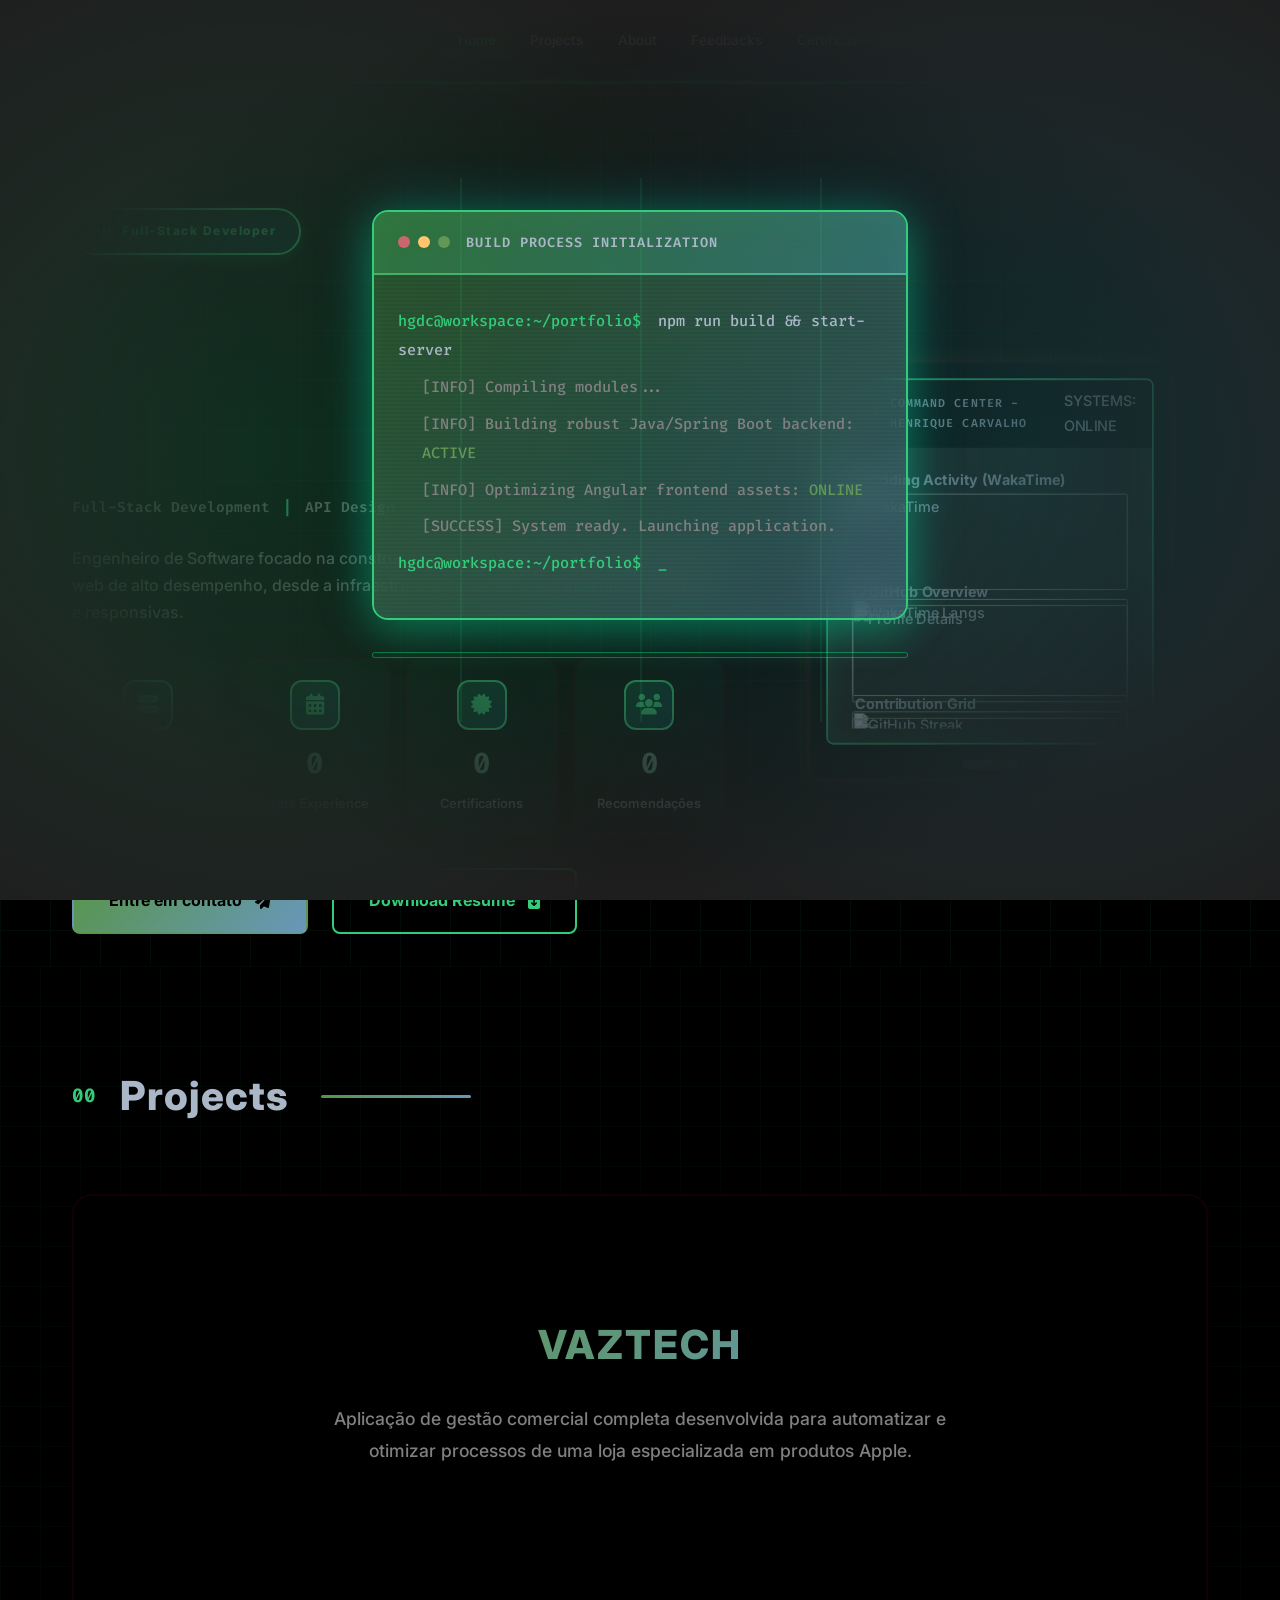
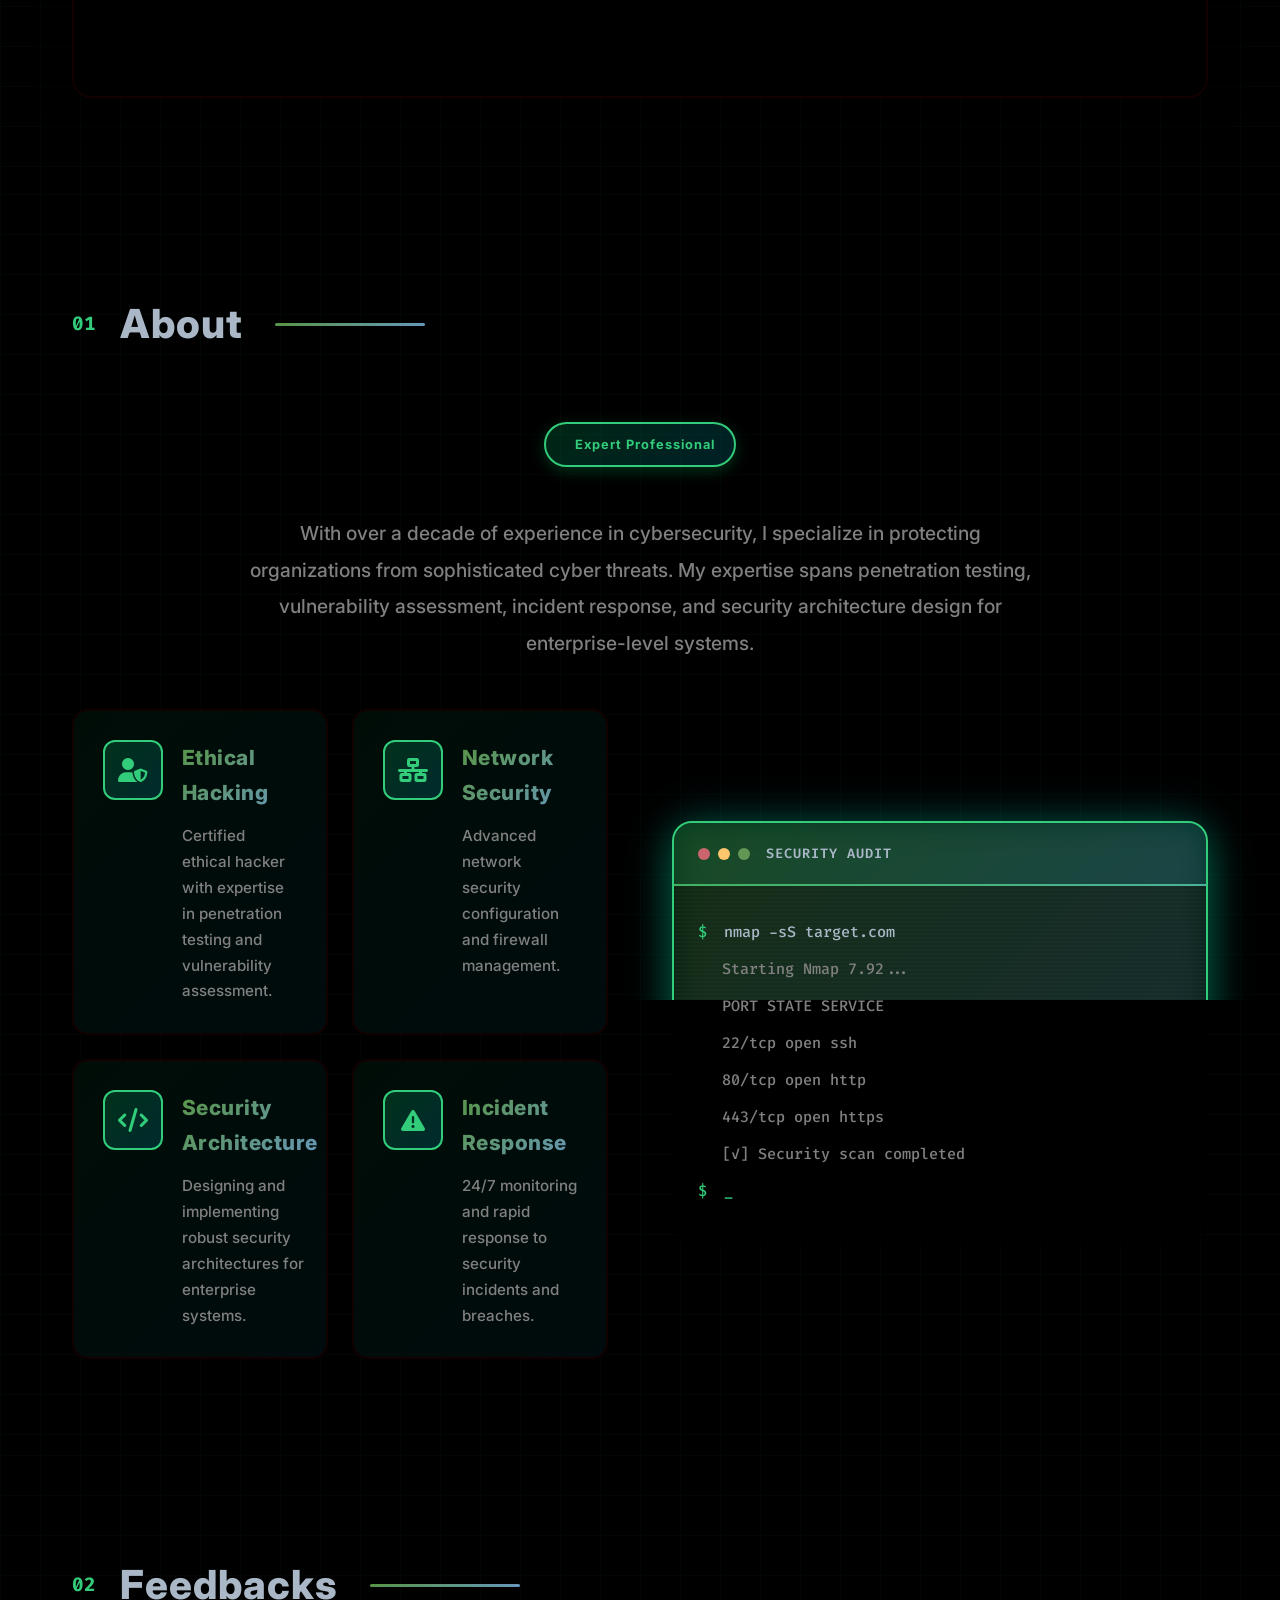
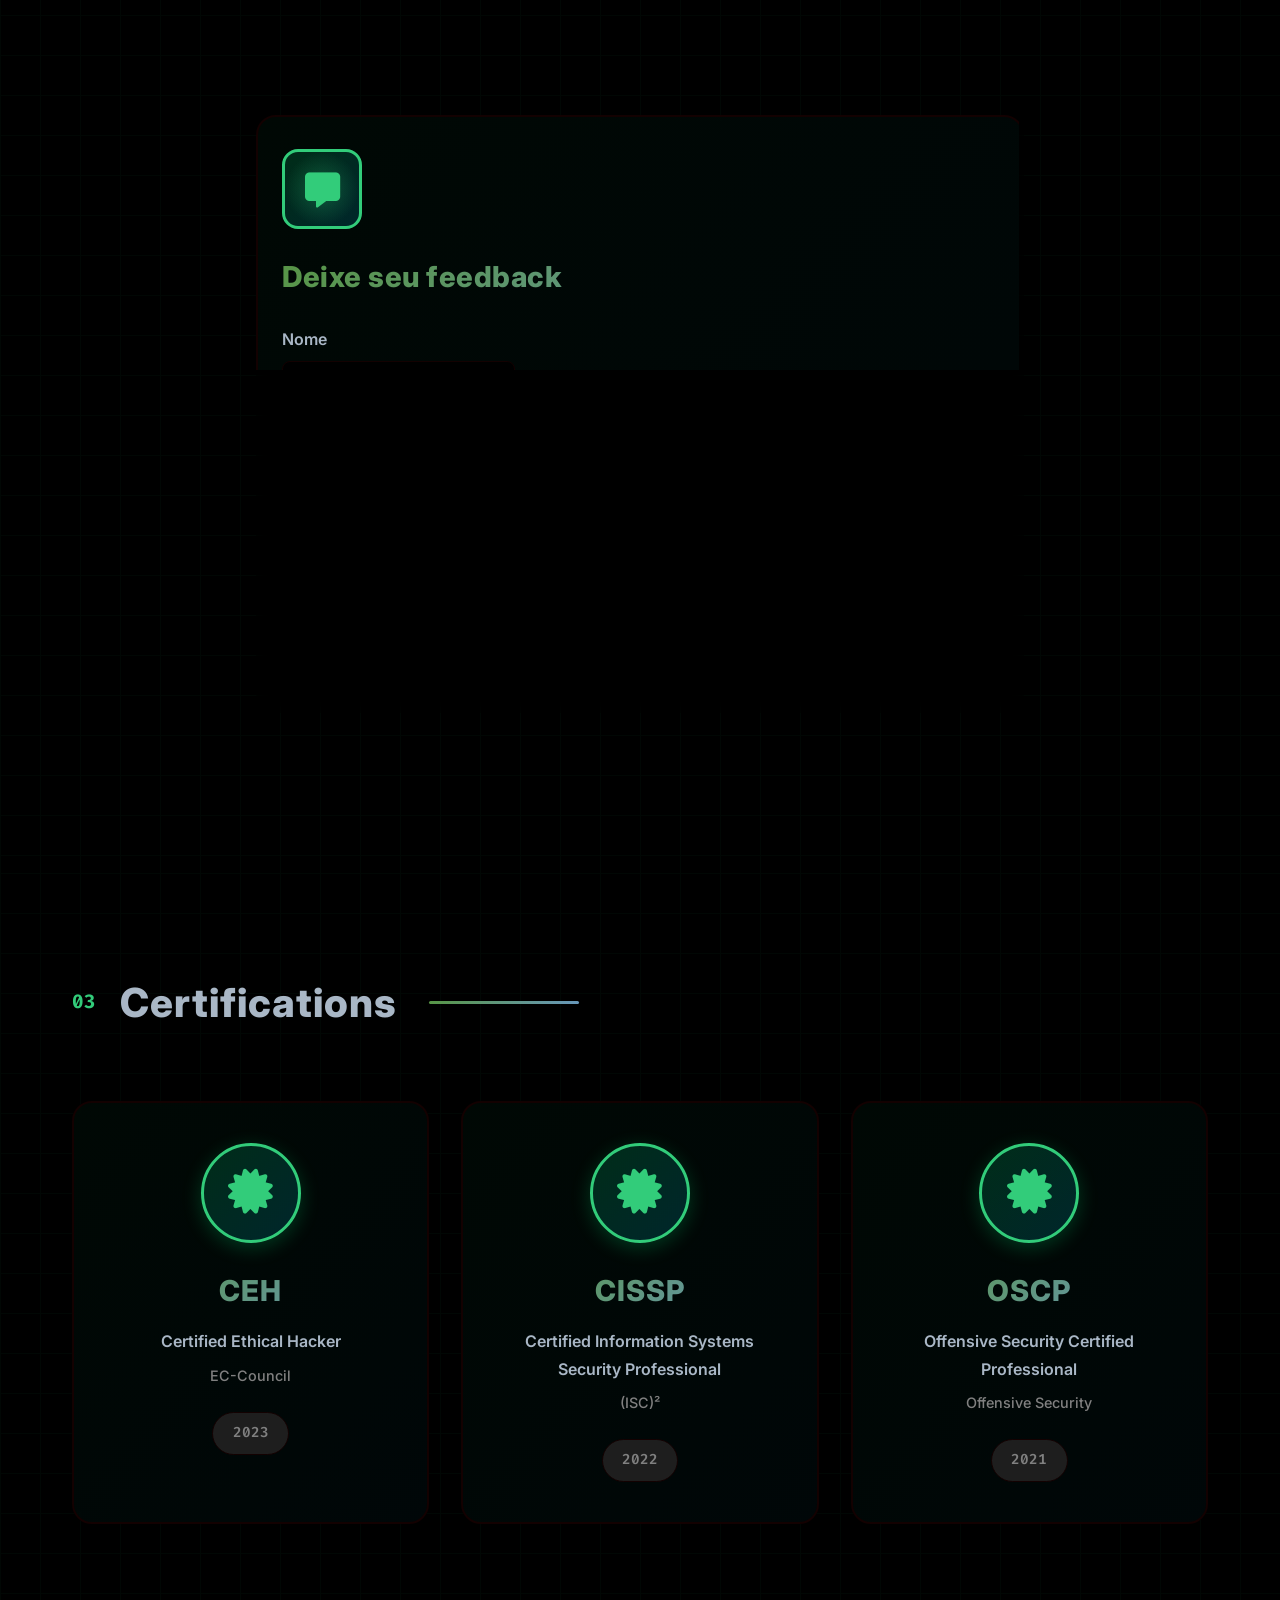
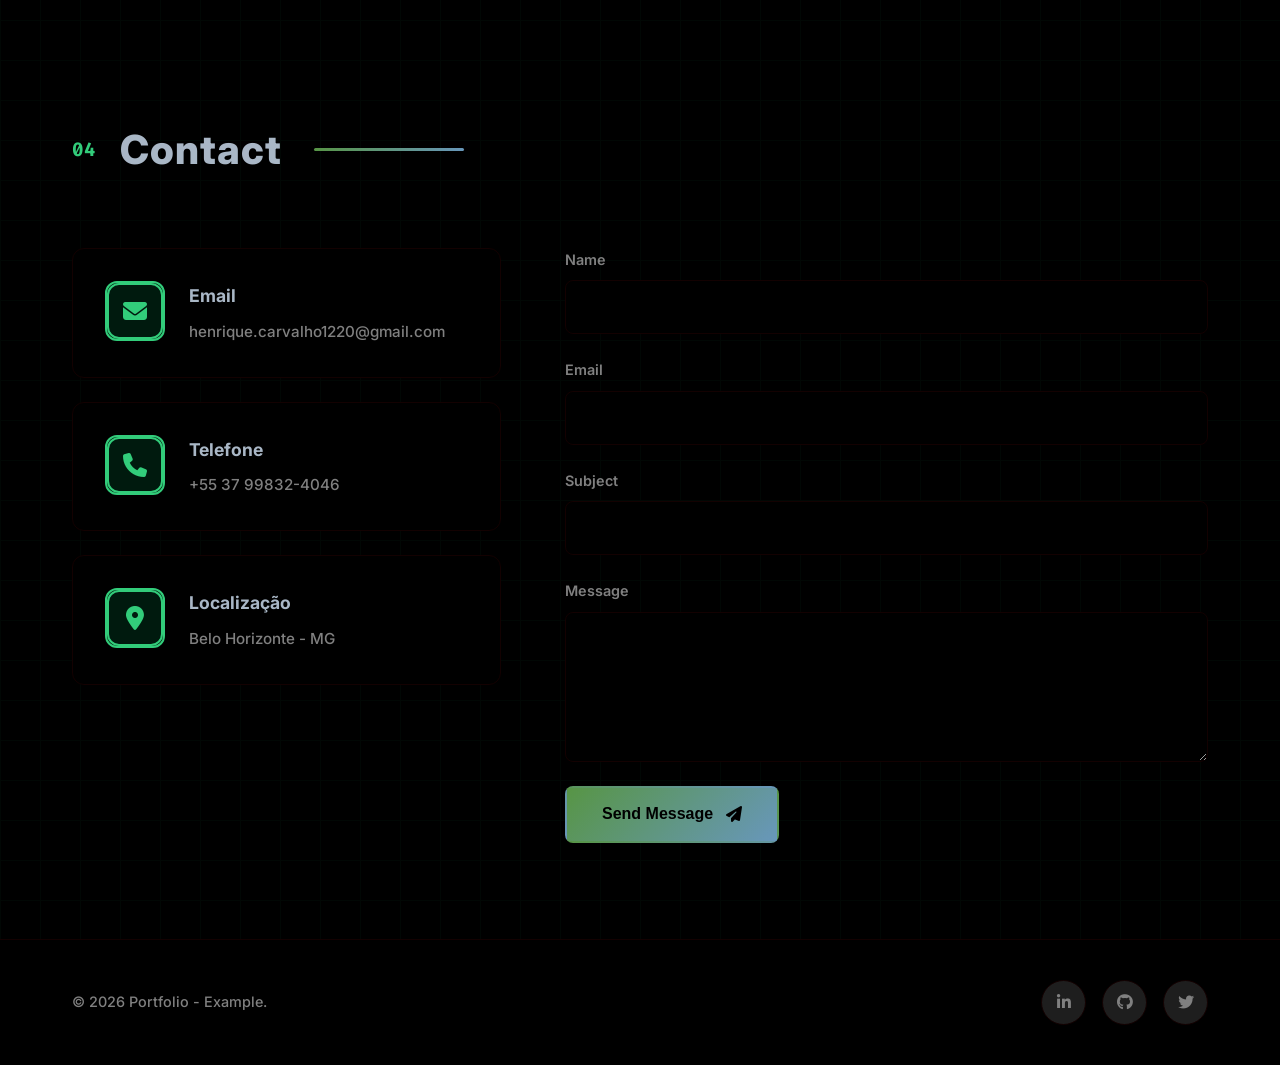
==== commit 4336dbee: "fix: banner projeto" ====
--- a/Código/Portfolio.html
+++ b/Código/Portfolio.html
@@ -189,7 +189,7 @@
                             <i class="fas fa-paper-plane"></i>
                             <div class="btn-shine"></div>
                         </a>
-                        <a href="./curriculo.pdf" download="meu_curriculo.pdf" class="btn btn-secondary">
+                        <a href="img/Henrique Carvalho - currículo.pdf" download="Henrique Carvalho - currículo.pdf" class="btn btn-secondary">
                             <span>Download Resume</span>
                             <i class="fas fa-file-download"></i>
                         </a>
@@ -267,23 +267,22 @@
                         <div class="slider-viewport">
                             <div class="slider-track" id="sliderTrack">
                                 <div class="slider-slide active">
-                                    <div class="slide-card project-card" data-title="Network Penetration"
-                                        data-description="Avaliação avançada de segurança de rede e identificação de vulnerabilidades. Simulação de ataques em tempo real para fortalecimento de infraestrutura."
-                                        data-tech="Linux, Nmap, Metasploit, Wireshark"
-                                        data-gif="">
-
-                                        <img src=""
+                                    <div class="slide-card project-card" data-title="Vaztech"
+                                        data-description="Aplicação de gestão comercial completa desenvolvida para automatizar e otimizar processos de uma loja especializada em produtos Apple."
+                                        data-tech="Angular, Java, Spring Boot, azure"
+                                        data-gif="vaztechProject">
+
+                                        <img src="img/vaztechProject.svg"
                                             alt="Project Cover" class="slide-cover-img">
                                         <div class="slide-overlay"></div>
 
                                         <div class="slide-content-wrapper">
-                                            <h3 class="slide-title">Network Penetration</h3>
-                                            <p class="slide-description">Advanced network security assessment and
-                                                vulnerability identification</p>
+                                            <h3 class="slide-title">VazTech</h3>
+                                            <p class="slide-description"> Aplicação de gestão comercial completa desenvolvida para automatizar e otimizar processos de uma loja especializada em produtos Apple.</p>
                                             <div class="slide-metrics">
                                                 <div class="metric-item">
-                                                    <span class="metric-value">500+</span>
-                                                    <span class="metric-label">Systems</span>
+                                                    <span class="metric-value"></span>
+                                                    <span class="metric-label"></span>
                                                 </div>
                                             </div>
                                             <div class="click-hint"><i class="fas fa-search-plus"></i> Clique para
@@ -291,7 +290,7 @@
                                         </div>
                                     </div>
                                 </div>
-                                <div class="slider-slide">
+                               <!-- <div class="slider-slide">
                                     <div class="slide-card project-card" data-title="Encryption Analysis"
                                         data-description="Desenvolvimento e avaliação de protocolos de criptografia ponta a ponta para comunicação segura de dados sensíveis."
                                         data-tech="AES-256, Python, Cryptography, SSL/TLS"
@@ -417,7 +416,7 @@
                                     <div class="slider-progress-fill" id="sliderProgress"></div>
                                 </div>
                             </div>
-                        </div>
+                        </div>-->
                     </div>
                 </div>
             </div>
--- a/Código/Portfolio.css
+++ b/Código/Portfolio.css
@@ -1,5 +1,5 @@
 :root {
-    --primary: #cc7832; /* Laranja ferrugem característico das keywords */
+    --primary: #32cc7a; /* Laranja ferrugem característico das keywords */
     --secondary: #6897bb; /* Azul de números/variáveis */
     --accent: #9876aa; /* Roxo para classes/interfaces */
     --success: #629755; /* Verde para comentários/strings */
@@ -13,7 +13,7 @@
     --text-primary: #a9b7c6; /* Texto base Darcula */
     --text-secondary: #808080;
     --text-muted: #02070c;
-    --gradient-1: linear-gradient(135deg, #cc7832 0%, #6897bb 100%);
+    --gradient-1: linear-gradient(135deg, #579545 0%, #6897bb 100%);
     --gradient-2: linear-gradient(135deg, #6897bb 0%, #cc7832 100%);
     
     --shadow-sm: 0 2px 4px rgba(0,0,0,0.15);
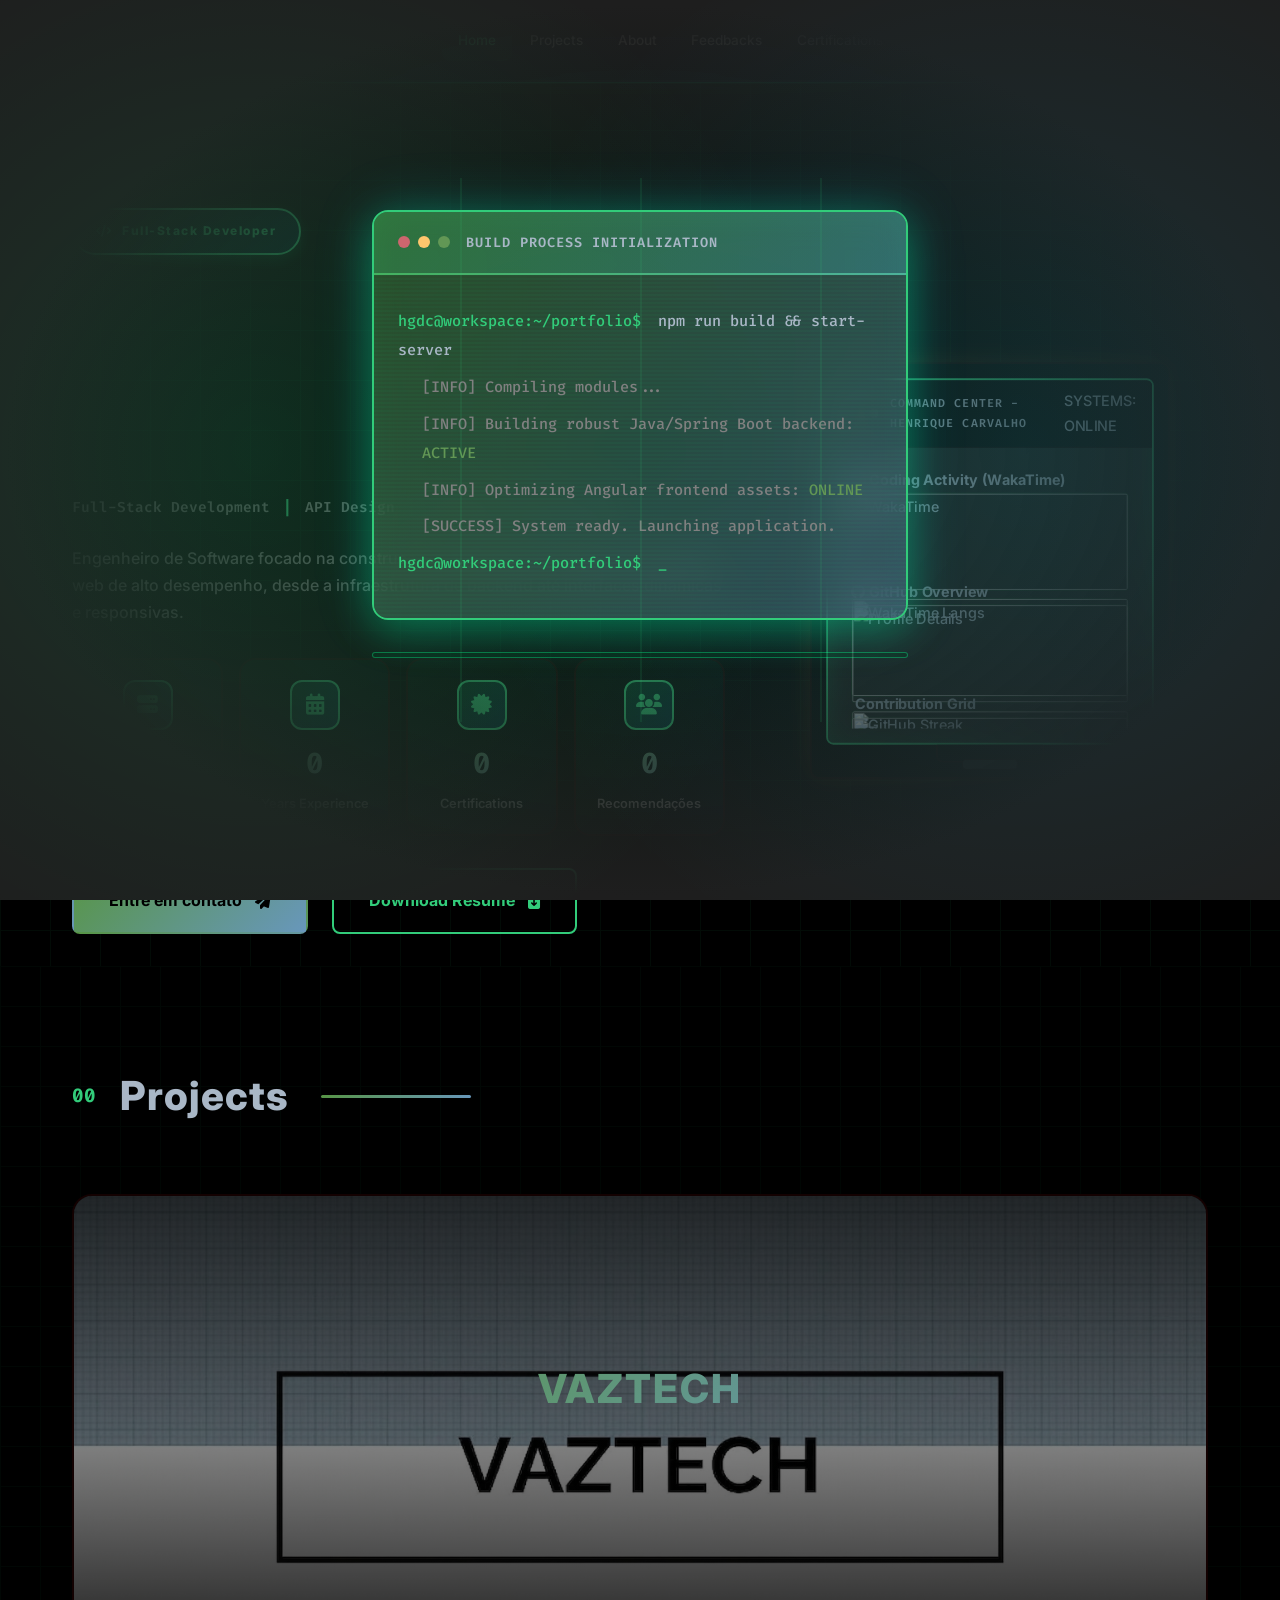
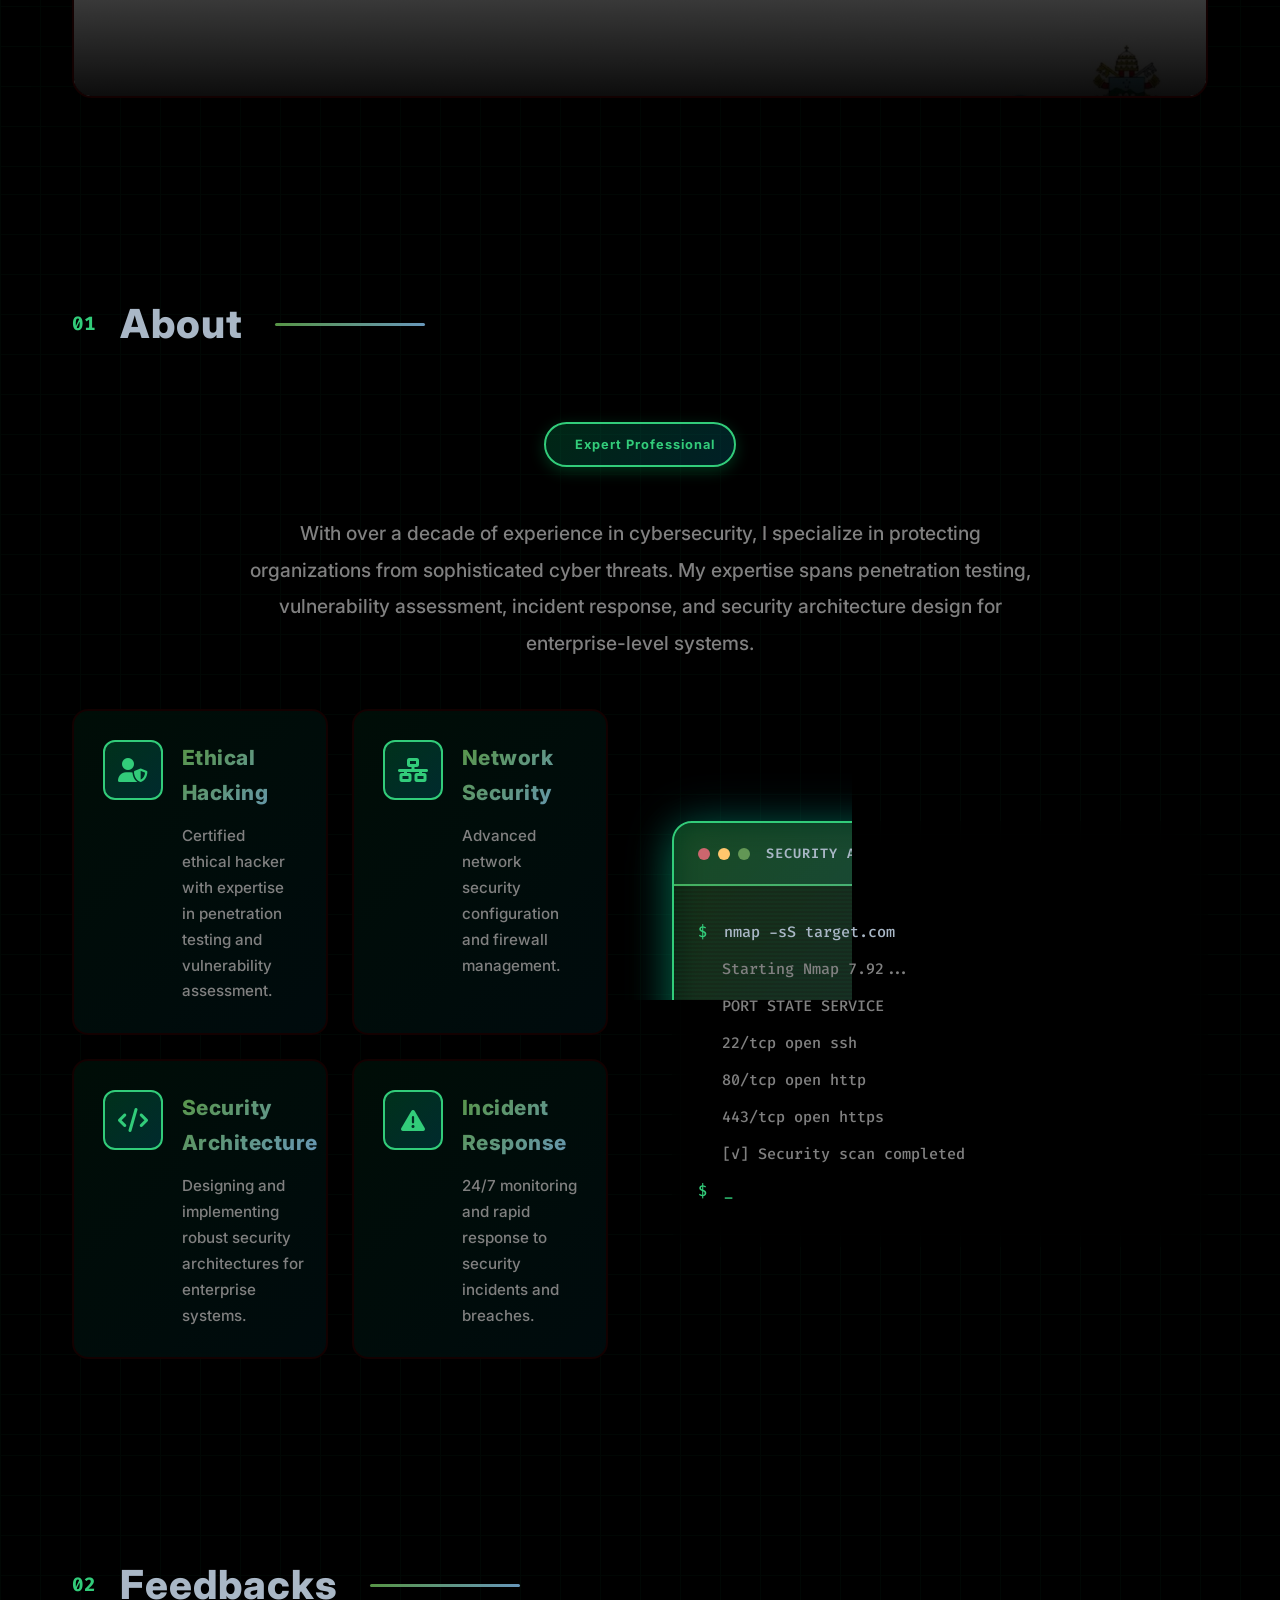
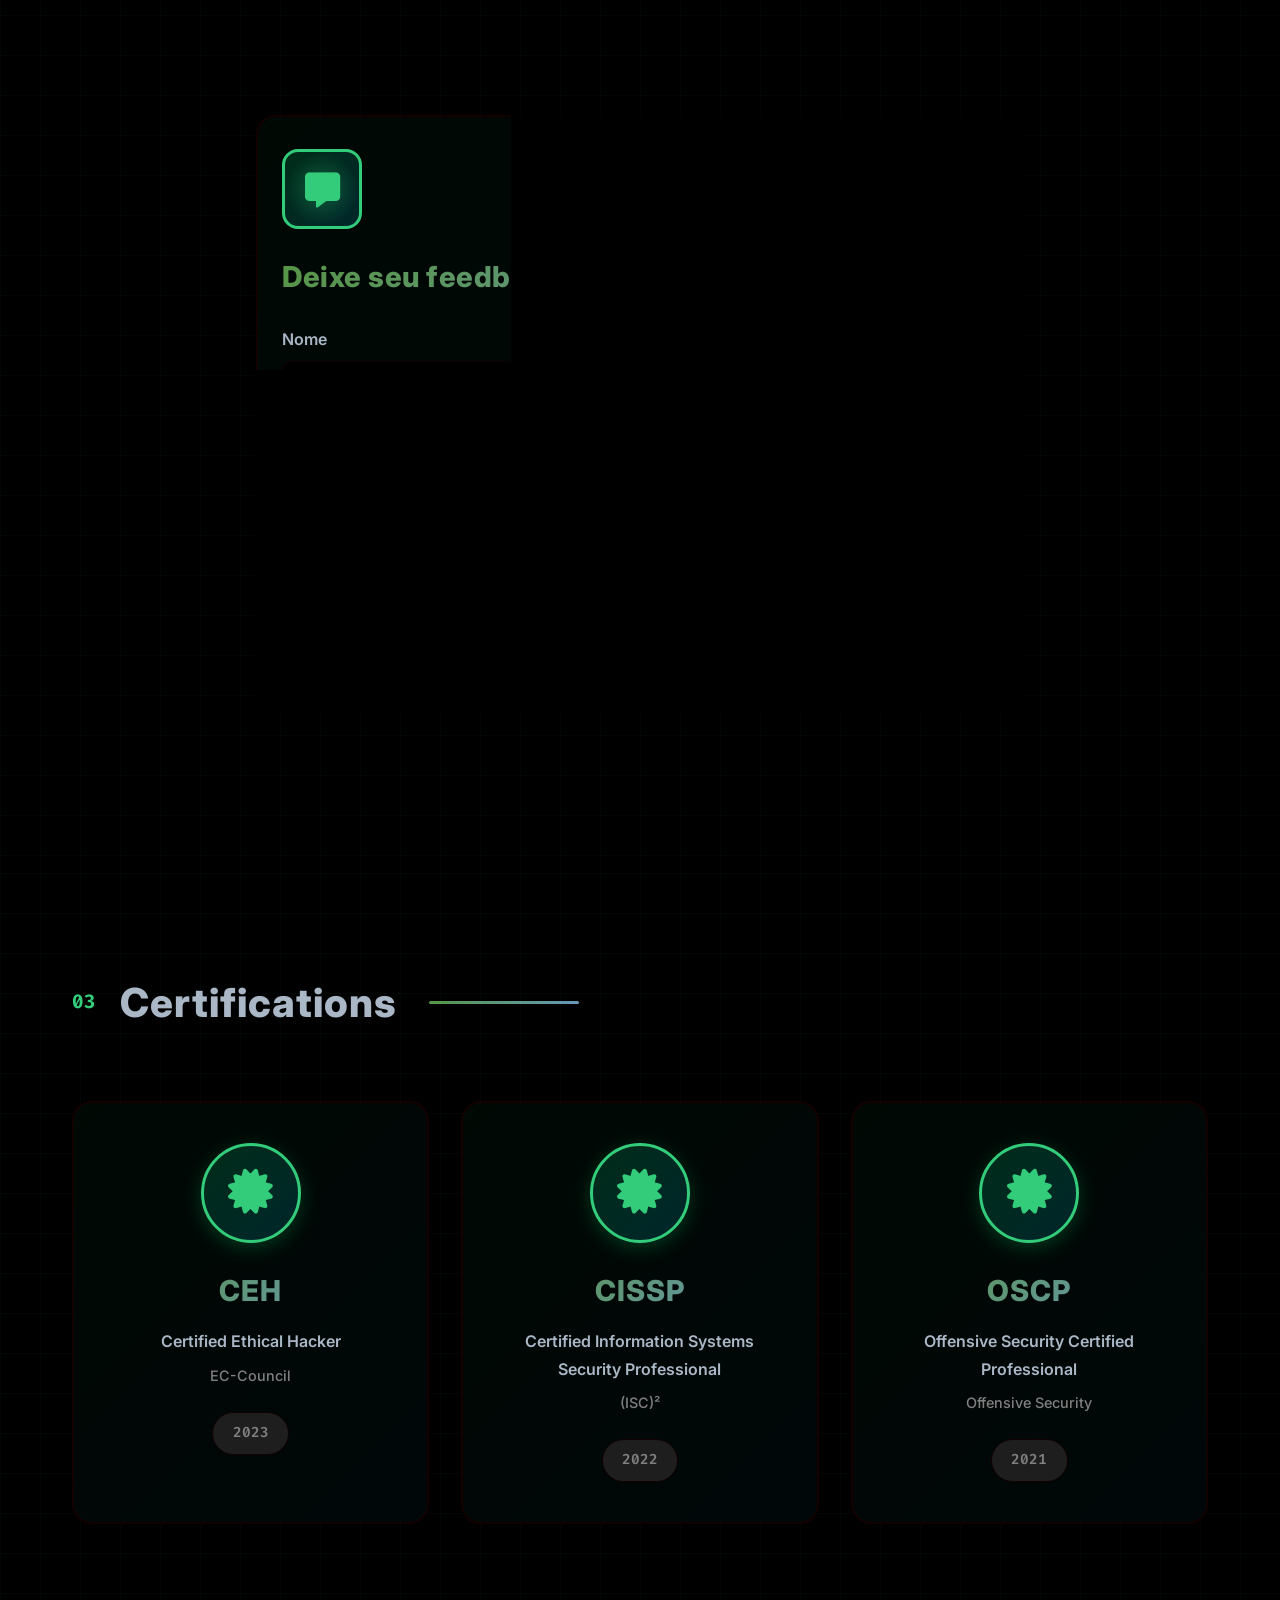
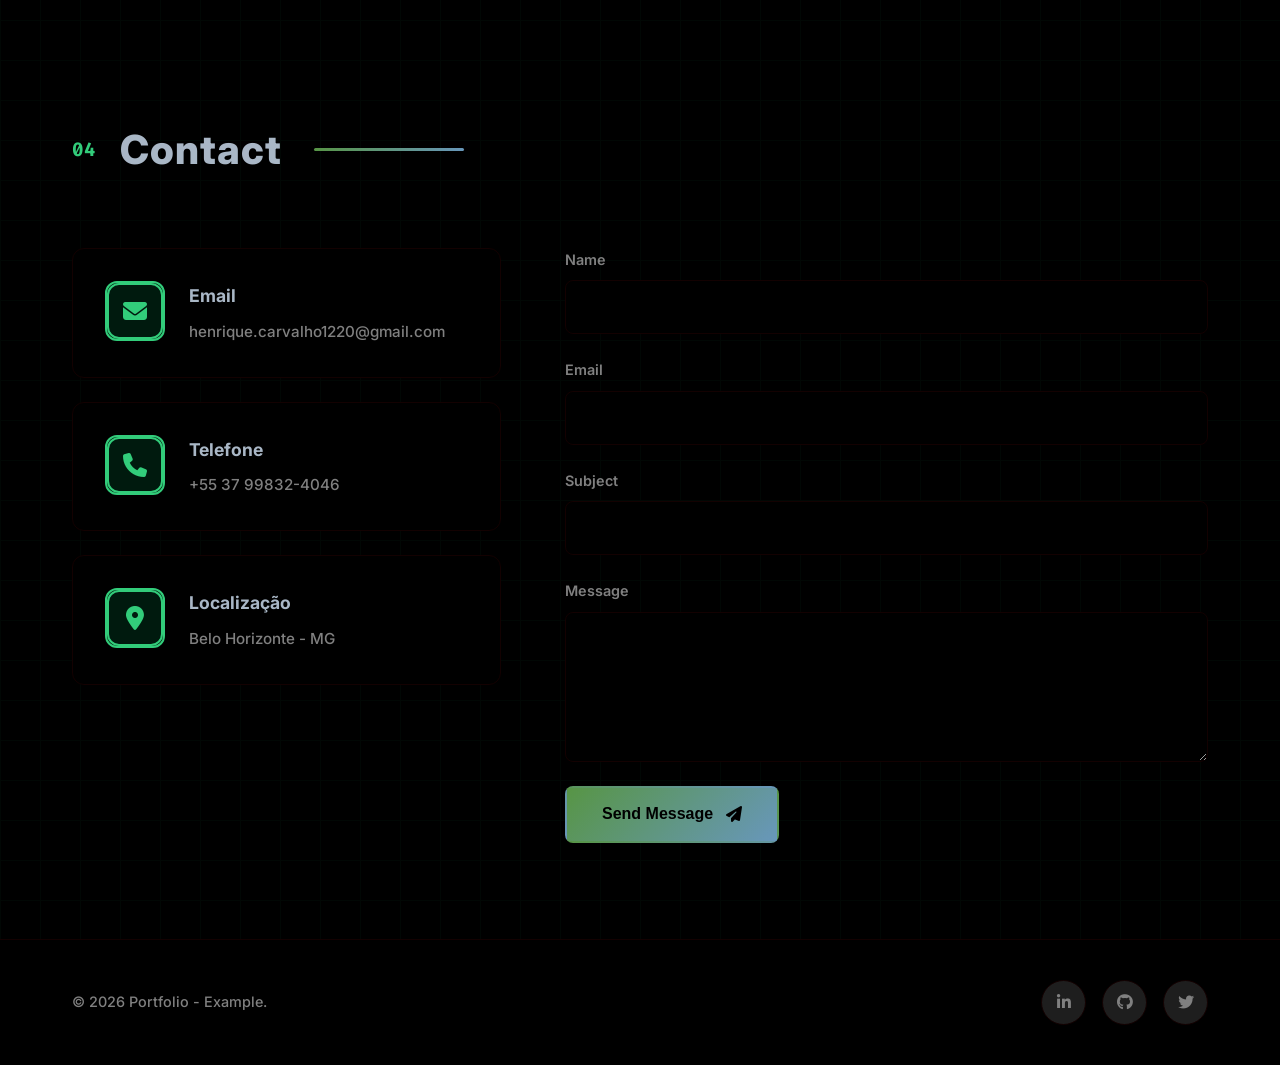
==== commit 9e64d706: "minor changes" ====
--- a/Código/Portfolio.html
+++ b/Código/Portfolio.html
@@ -189,7 +189,8 @@
                             <i class="fas fa-paper-plane"></i>
                             <div class="btn-shine"></div>
                         </a>
-                        <a href="img/Henrique Carvalho - currículo.pdf" download="Henrique Carvalho - currículo.pdf" class="btn btn-secondary">
+                        <a href="img/Henrique Carvalho - currículo.pdf" download="Henrique Carvalho - currículo.pdf"
+                            class="btn btn-secondary">
                             <span>Download Resume</span>
                             <i class="fas fa-file-download"></i>
                         </a>
@@ -269,16 +270,14 @@
                                 <div class="slider-slide active">
                                     <div class="slide-card project-card" data-title="Vaztech"
                                         data-description="Aplicação de gestão comercial completa desenvolvida para automatizar e otimizar processos de uma loja especializada em produtos Apple."
-                                        data-tech="Angular, Java, Spring Boot, azure"
-                                        data-gif="vaztechProject">
-
-                                        <img src="img/vaztechProject.svg"
-                                            alt="Project Cover" class="slide-cover-img">
+                                        data-tech="Angular, Java, Spring Boot, azure" data-gif="img/vaztechProject.svg">
+                                        <img src="img/VaztechCapa.png" alt="Project Cover" class="slide-cover-img">
+
                                         <div class="slide-overlay"></div>
 
                                         <div class="slide-content-wrapper">
                                             <h3 class="slide-title">VazTech</h3>
-                                            <p class="slide-description"> Aplicação de gestão comercial completa desenvolvida para automatizar e otimizar processos de uma loja especializada em produtos Apple.</p>
+                                            <p class="slide-description"> </p>
                                             <div class="slide-metrics">
                                                 <div class="metric-item">
                                                     <span class="metric-value"></span>
@@ -290,7 +289,7 @@
                                         </div>
                                     </div>
                                 </div>
-                               <!-- <div class="slider-slide">
+                                <!-- <div class="slider-slide">
                                     <div class="slide-card project-card" data-title="Encryption Analysis"
                                         data-description="Desenvolvimento e avaliação de protocolos de criptografia ponta a ponta para comunicação segura de dados sensíveis."
                                         data-tech="AES-256, Python, Cryptography, SSL/TLS"
@@ -417,9 +416,9 @@
                                 </div>
                             </div>
                         </div>-->
-                    </div>
-                </div>
-            </div>
+                            </div>
+                        </div>
+                    </div>
         </section>
 
         <section id="about" class="section about-section">
@@ -703,11 +702,11 @@
                     <h3 class="modal-title" id="modalTitle">Nome do Projeto</h3>
                 </div>
                 <div class="modal-body">
-                    <img id="modalImage" src="" alt="Demonstração do Projeto" class="modal-demo-img">
+                    <img id="modalImage" src="img/vaztechProject.gif" alt="Demonstração do Projeto" class="modal-demo-img">
                     <p class="modal-description" id="modalDescription">Descrição do projeto...</p>
                     <h4 class="modal-tech-title">Tecnologias Utilizadas</h4>
                     <div class="modal-tech-list" id="modalTechList">
-                        </div>
+                    </div>
                 </div>
             </div>
         </div>
--- a/Código/Portfolio.css
+++ b/Código/Portfolio.css
@@ -3571,7 +3571,7 @@
     height: 100%;
     object-fit: cover;
     z-index: 0;
-    opacity: 0.4; 
+    opacity: 1; 
     transition: transform 0.6s ease, opacity 0.3s ease;
 }
 
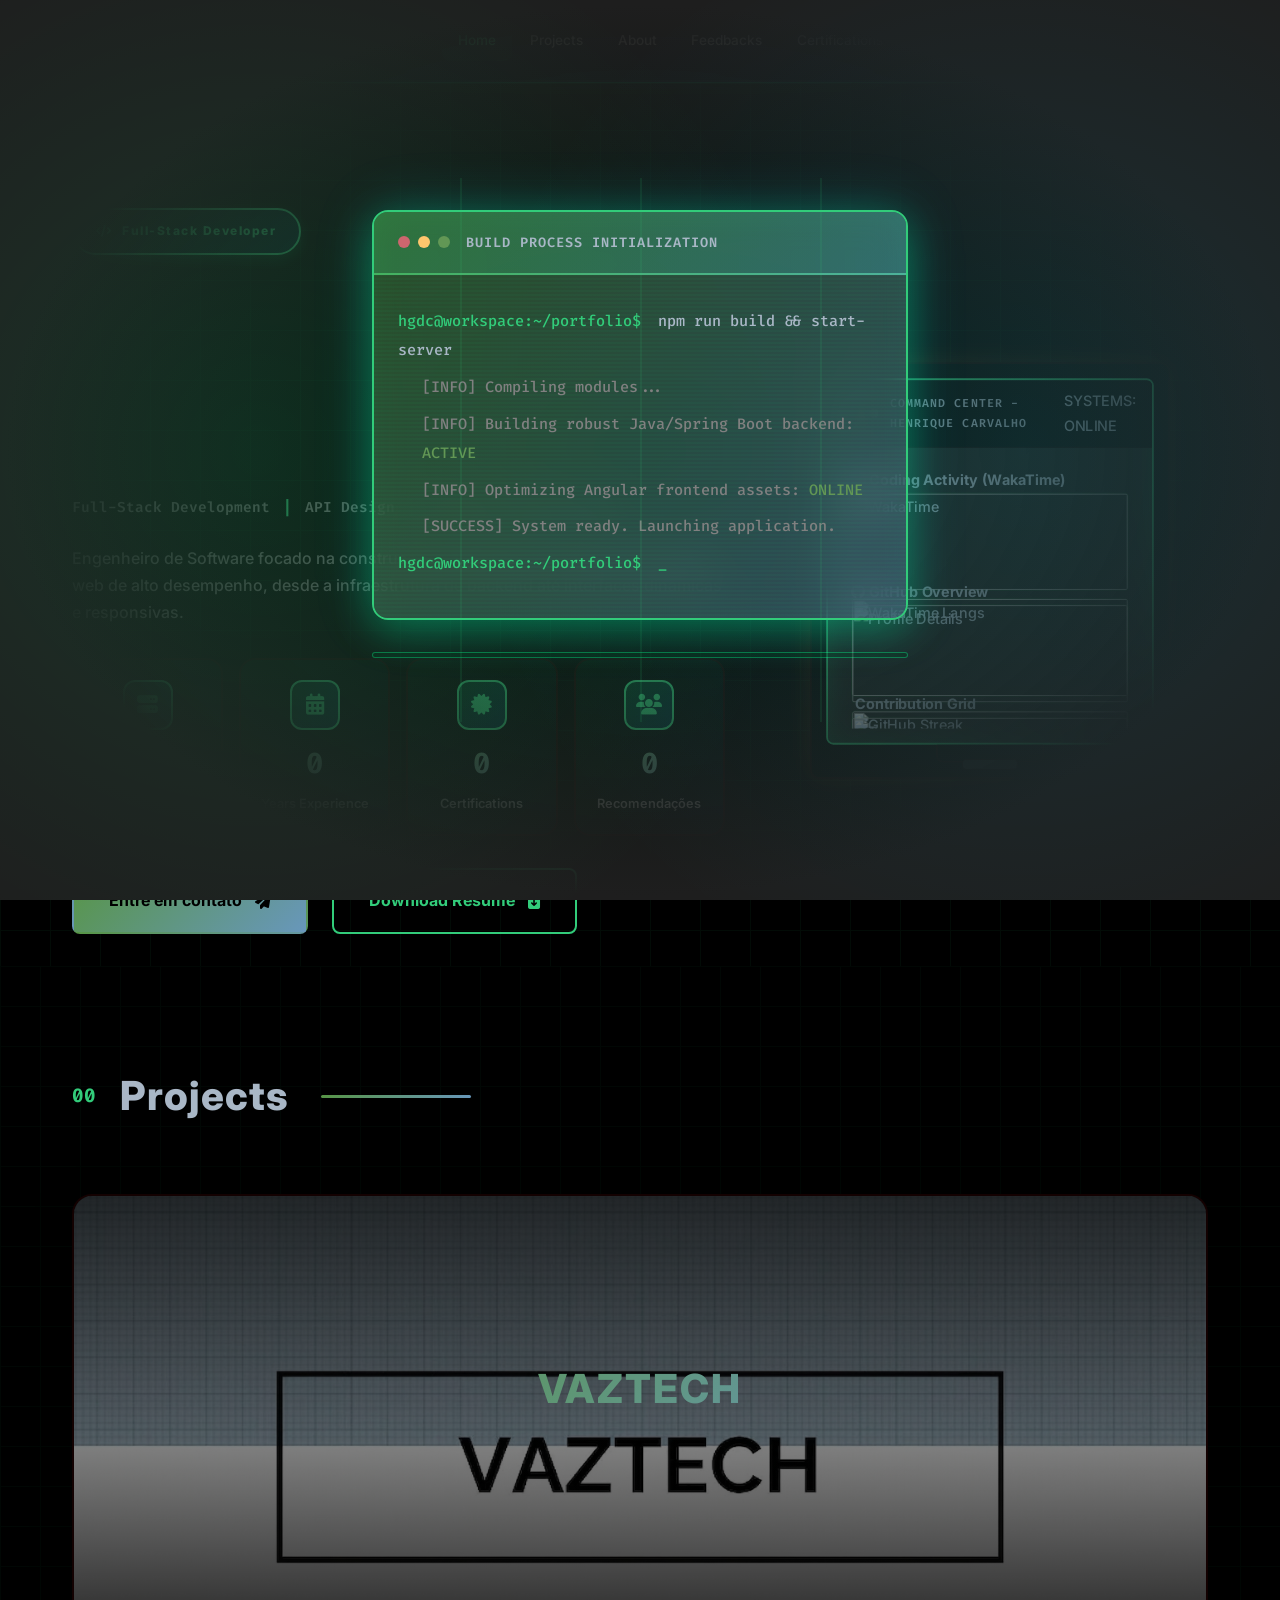
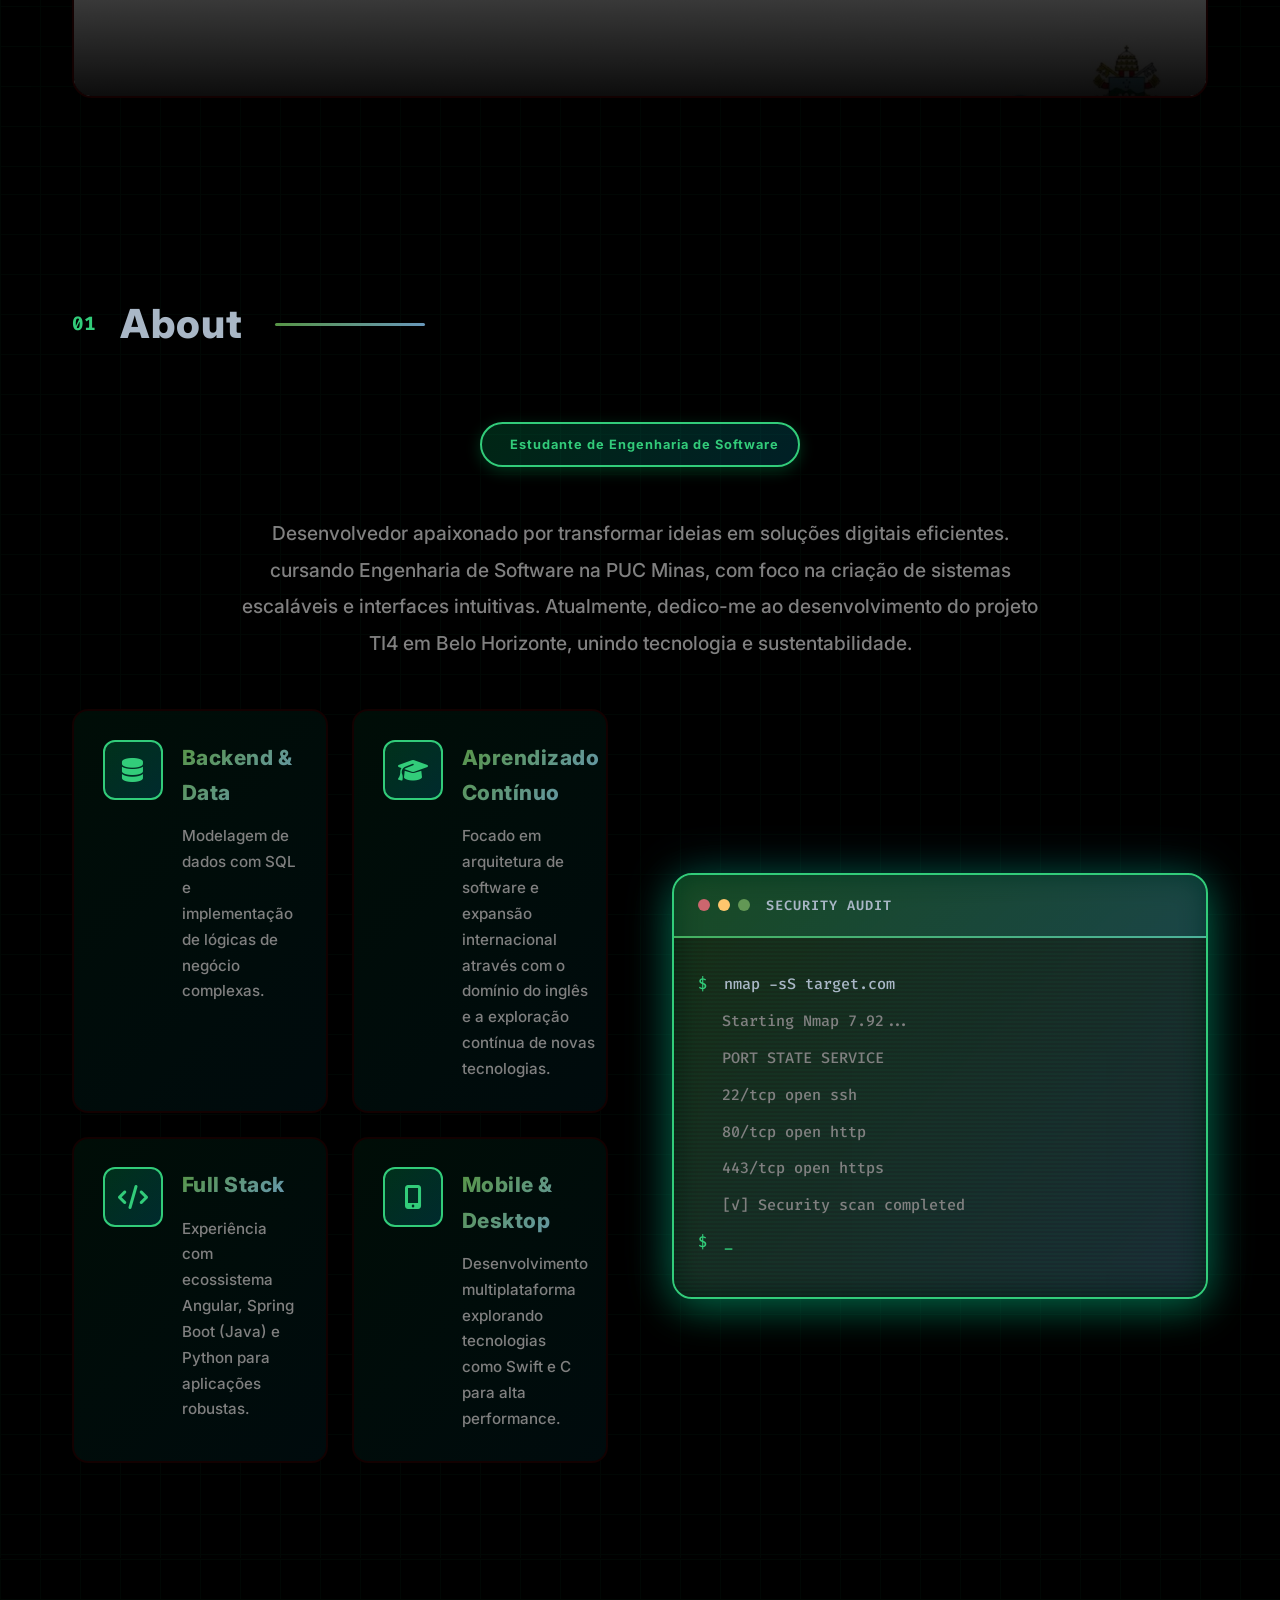
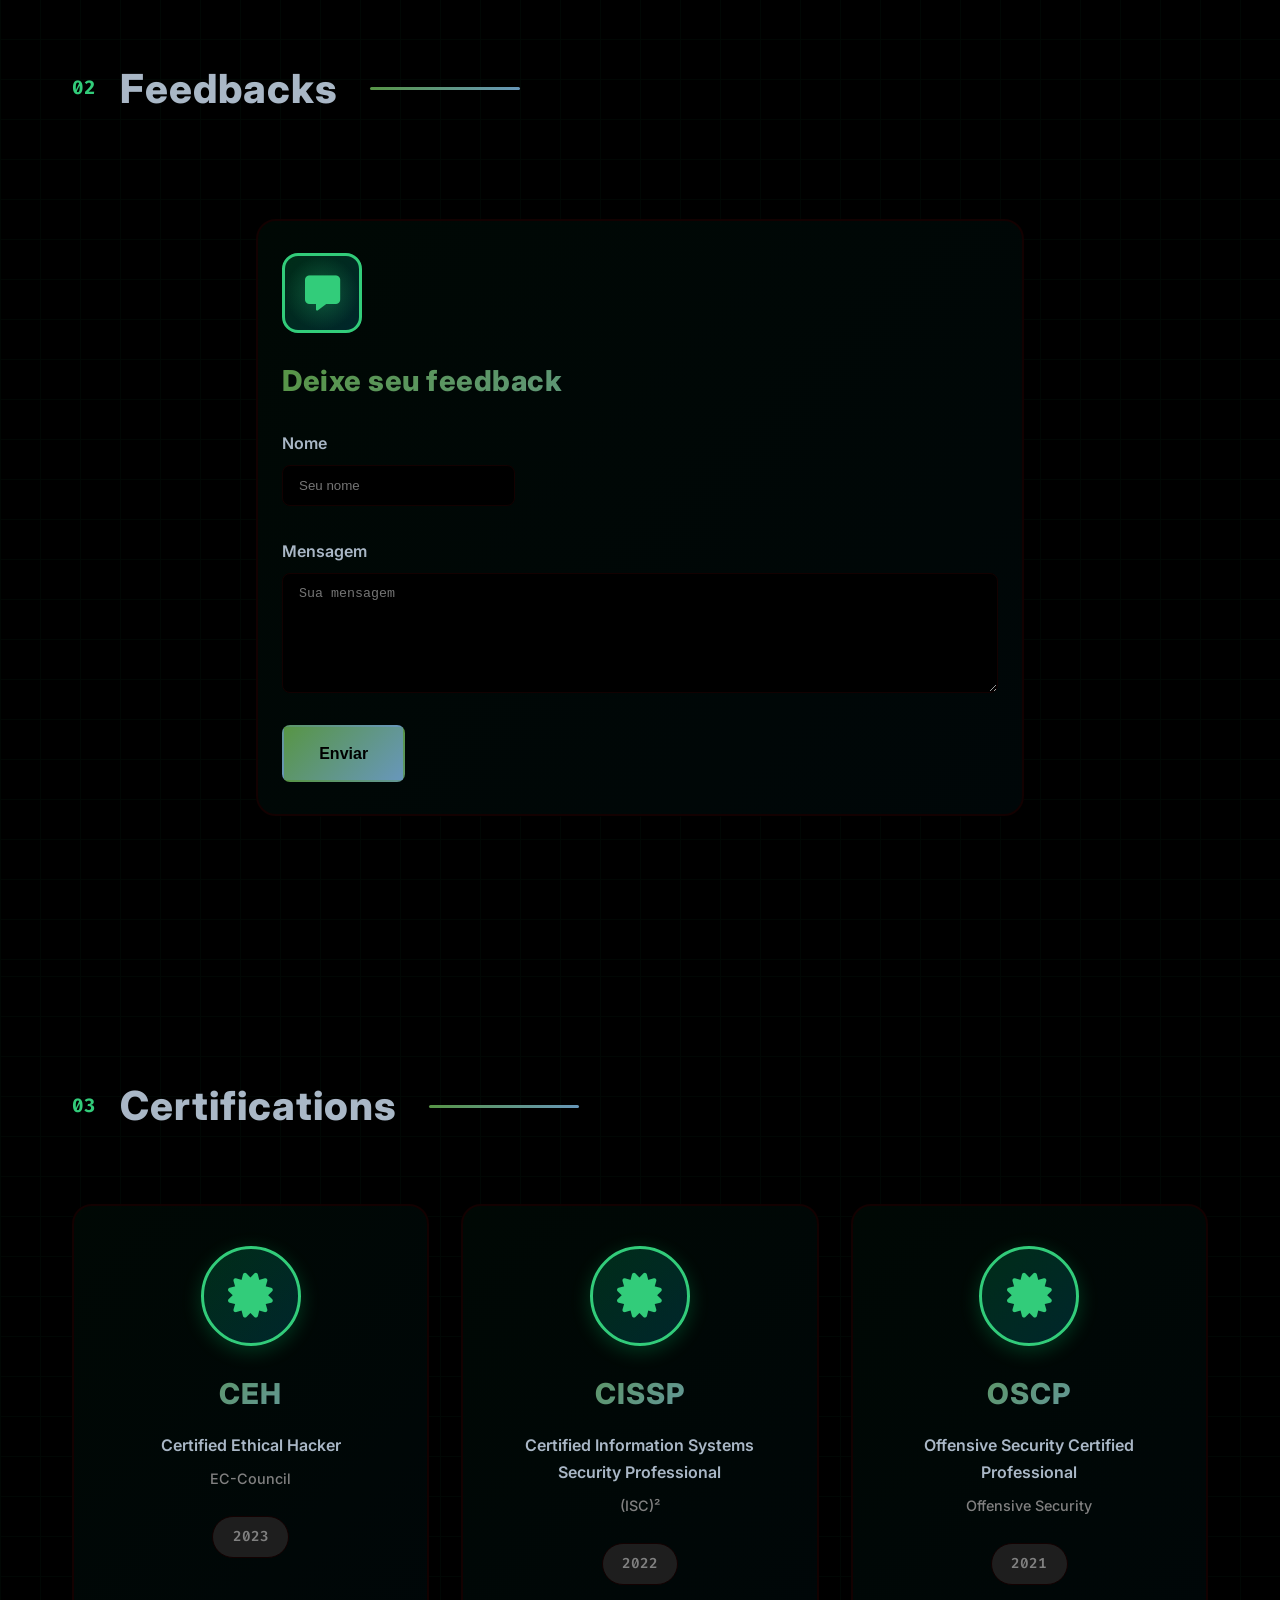
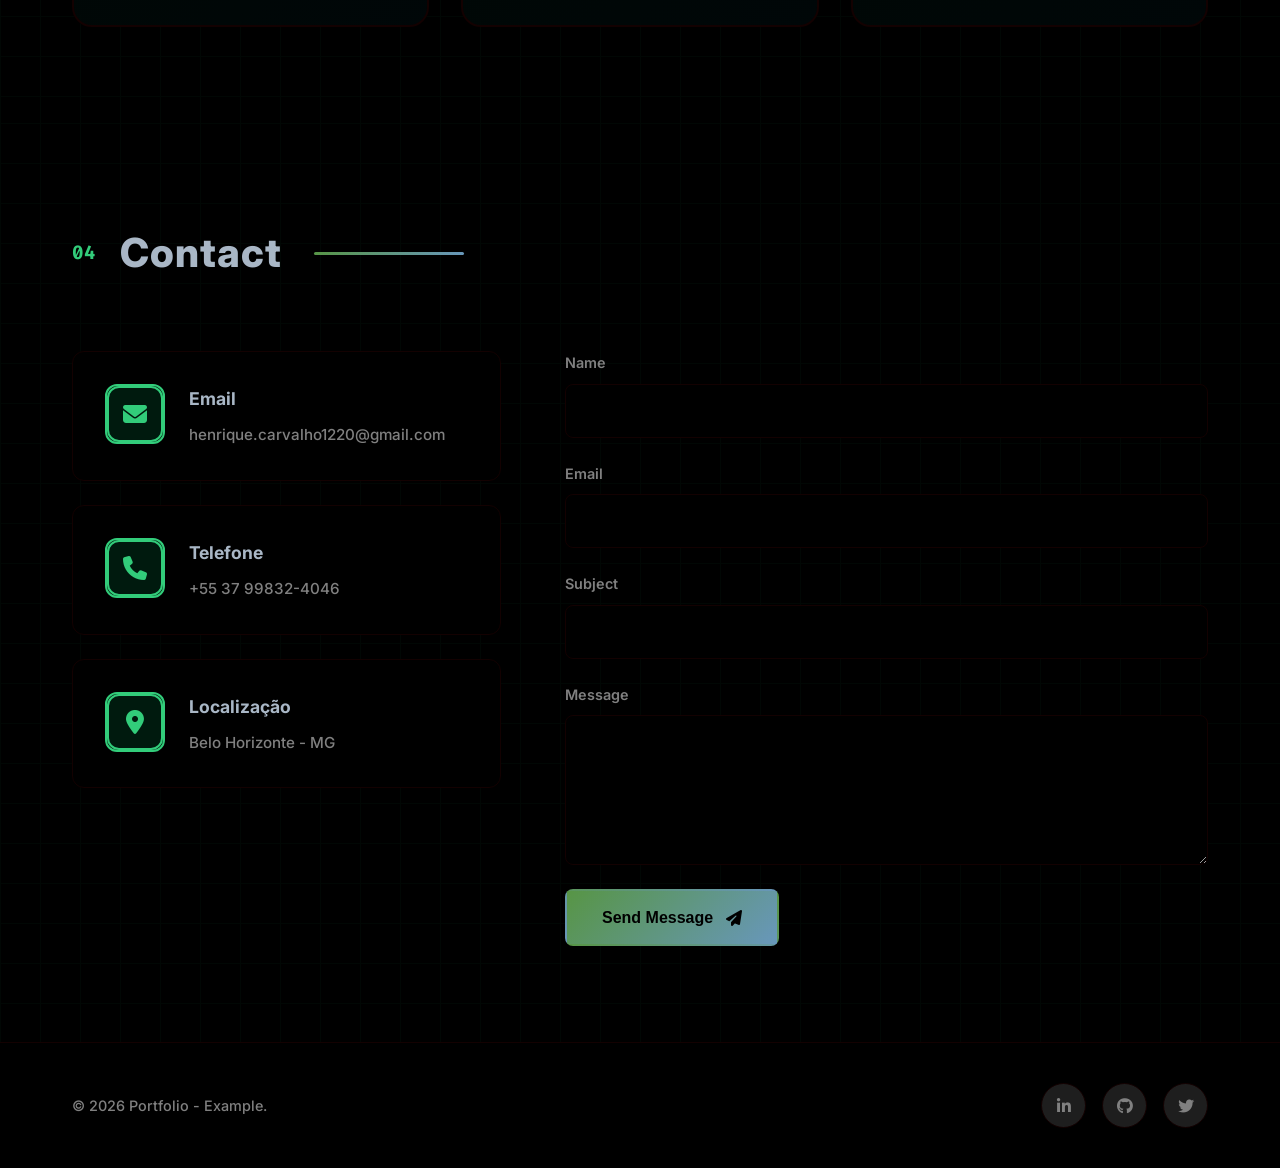
==== commit aa622b4a: "update: about" ====
--- a/Código/Portfolio.html
+++ b/Código/Portfolio.html
@@ -270,7 +270,7 @@
                                 <div class="slider-slide active">
                                     <div class="slide-card project-card" data-title="Vaztech"
                                         data-description="Aplicação de gestão comercial completa desenvolvida para automatizar e otimizar processos de uma loja especializada em produtos Apple."
-                                        data-tech="Angular, Java, Spring Boot, azure" data-gif="img/vaztechProject.svg">
+                                        data-tech="Angular, Java, Spring Boot, azure" data-gif="img/vaztechProject.gif">
                                         <img src="img/VaztechCapa.png" alt="Project Cover" class="slide-cover-img">
 
                                         <div class="slide-overlay"></div>
@@ -437,13 +437,10 @@
                     <div class="about-intro-section">
                         <div class="about-badge">
                             <i class="fas fa-shield-check"></i>
-                            <span>Expert Professional</span>
+                            <span>Estudante de Engenharia de Software</span>
                         </div>
                         <p class="about-text">
-                            With over a decade of experience in cybersecurity, I specialize in protecting
-                            organizations from sophisticated cyber threats. My expertise spans penetration
-                            testing, vulnerability assessment, incident response, and security architecture
-                            design for enterprise-level systems.
+                            Desenvolvedor apaixonado por transformar ideias em soluções digitais eficientes. cursando Engenharia de Software na PUC Minas, com foco na criação de sistemas escaláveis e interfaces intuitivas. Atualmente, dedico-me ao desenvolvimento do projeto TI4 em Belo Horizonte, unindo tecnologia e sustentabilidade.
                         </p>
                     </div>
                     <div class="about-grid">
@@ -451,22 +448,20 @@
                             <div class="about-features">
                                 <div class="feature-card">
                                     <div class="feature-icon">
-                                        <i class="fas fa-user-shield"></i>
+                                        <i class="fas fa-database"></i>
                                     </div>
                                     <div class="feature-content">
-                                        <h3 class="feature-title">Ethical Hacking</h3>
-                                        <p class="feature-desc">Certified ethical hacker with expertise in penetration
-                                            testing and vulnerability assessment.</p>
+                                        <h3 class="feature-title">Backend & Data</h3>
+                                        <p class="feature-desc">Modelagem de dados com SQL e implementação de lógicas de negócio complexas.</p>
                                     </div>
                                 </div>
                                 <div class="feature-card">
                                     <div class="feature-icon">
-                                        <i class="fas fa-network-wired"></i>
+                                        <i class="fas fa-graduation-cap"></i>
                                     </div>
                                     <div class="feature-content">
-                                        <h3 class="feature-title">Network Security</h3>
-                                        <p class="feature-desc">Advanced network security configuration and firewall
-                                            management.</p>
+                                        <h3 class="feature-title">Aprendizado Contínuo</h3>
+                                        <p class="feature-desc">Focado em arquitetura de software e expansão internacional através com o domínio do inglês e a exploração contínua de novas tecnologias.</p>
                                     </div>
                                 </div>
                                 <div class="feature-card">
@@ -474,19 +469,17 @@
                                         <i class="fas fa-code"></i>
                                     </div>
                                     <div class="feature-content">
-                                        <h3 class="feature-title">Security Architecture</h3>
-                                        <p class="feature-desc">Designing and implementing robust security architectures
-                                            for enterprise systems.</p>
+                                        <h3 class="feature-title">Full Stack</h3>
+                                        <p class="feature-desc">Experiência com ecossistema Angular, Spring Boot (Java) e Python para aplicações robustas.</p>
                                     </div>
                                 </div>
                                 <div class="feature-card">
                                     <div class="feature-icon">
-                                        <i class="fas fa-exclamation-triangle"></i>
+                                        <i class="fas fa-mobile-alt"></i>
                                     </div>
                                     <div class="feature-content">
-                                        <h3 class="feature-title">Incident Response</h3>
-                                        <p class="feature-desc">24/7 monitoring and rapid response to security incidents
-                                            and breaches.</p>
+                                        <h3 class="feature-title">Mobile & Desktop</h3>
+                                        <p class="feature-desc">Desenvolvimento multiplataforma explorando tecnologias como Swift e C para alta performance.</p>
                                     </div>
                                 </div>
                             </div>
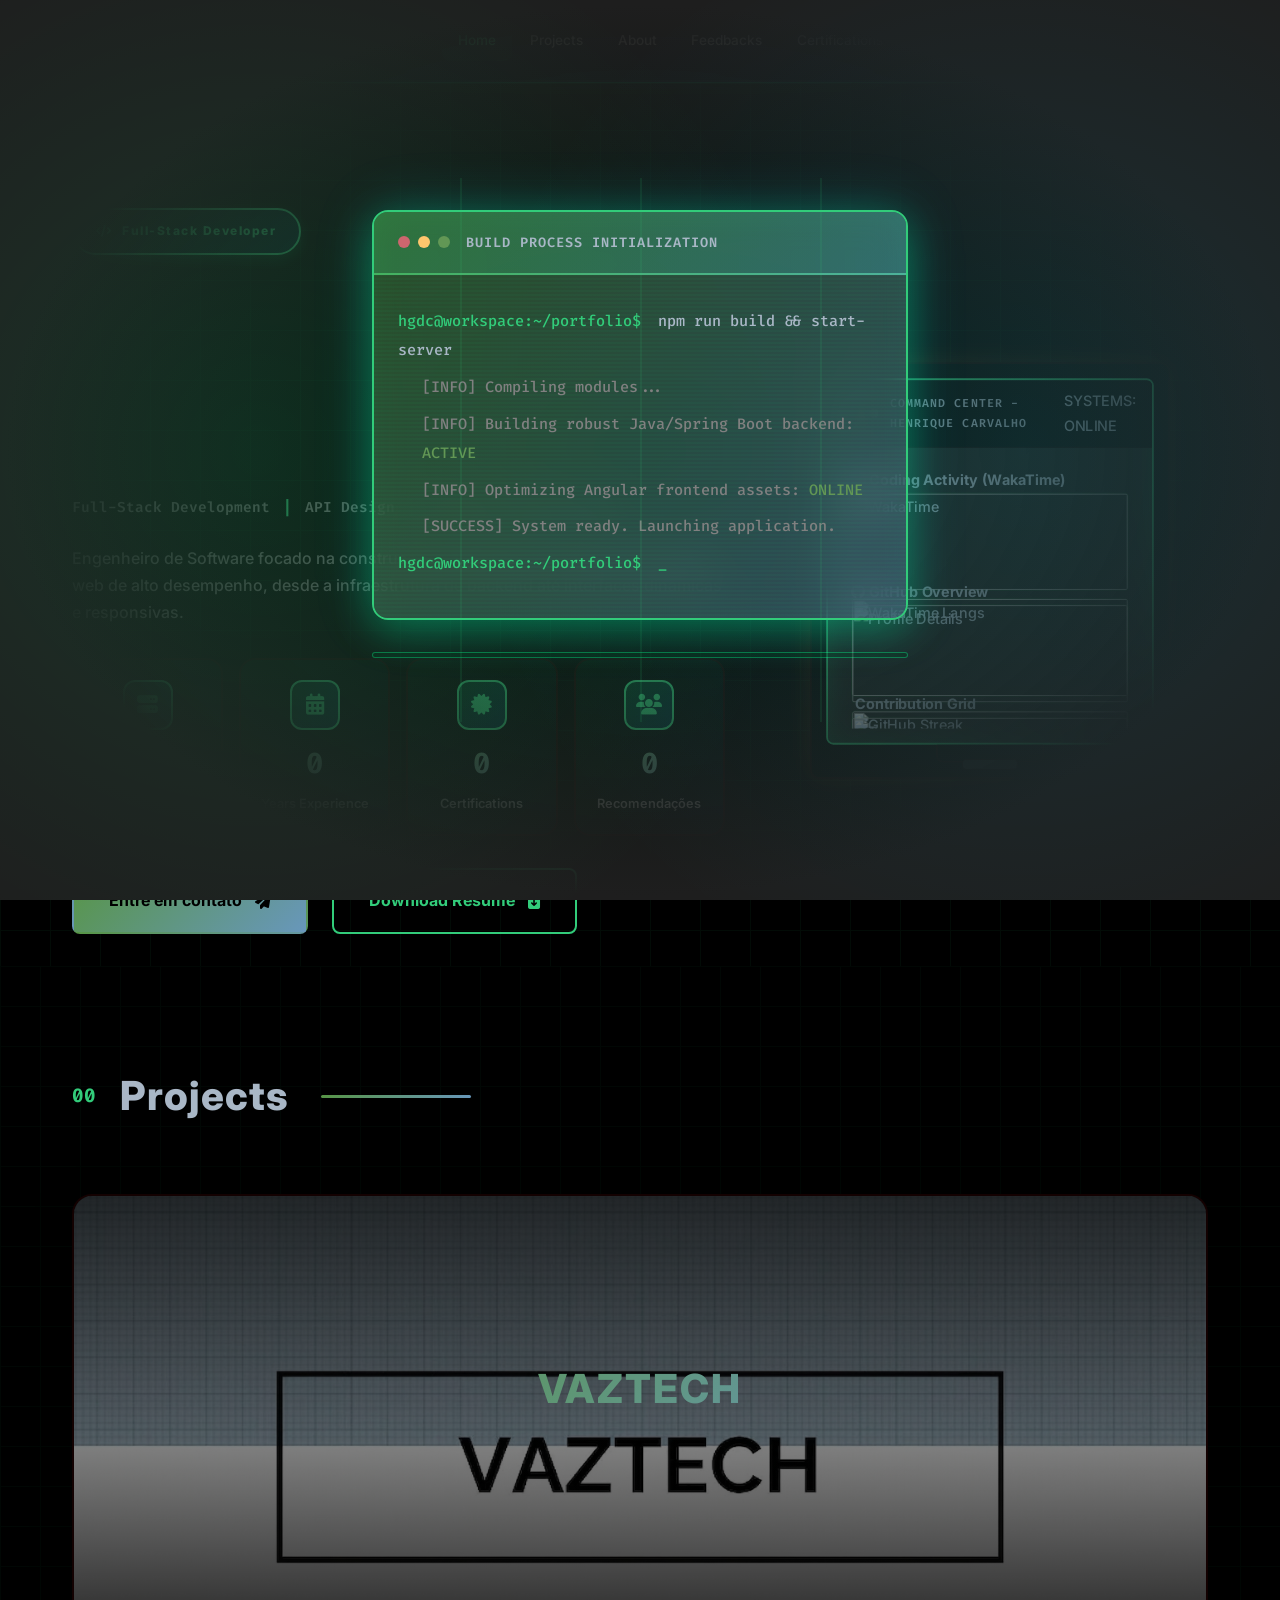
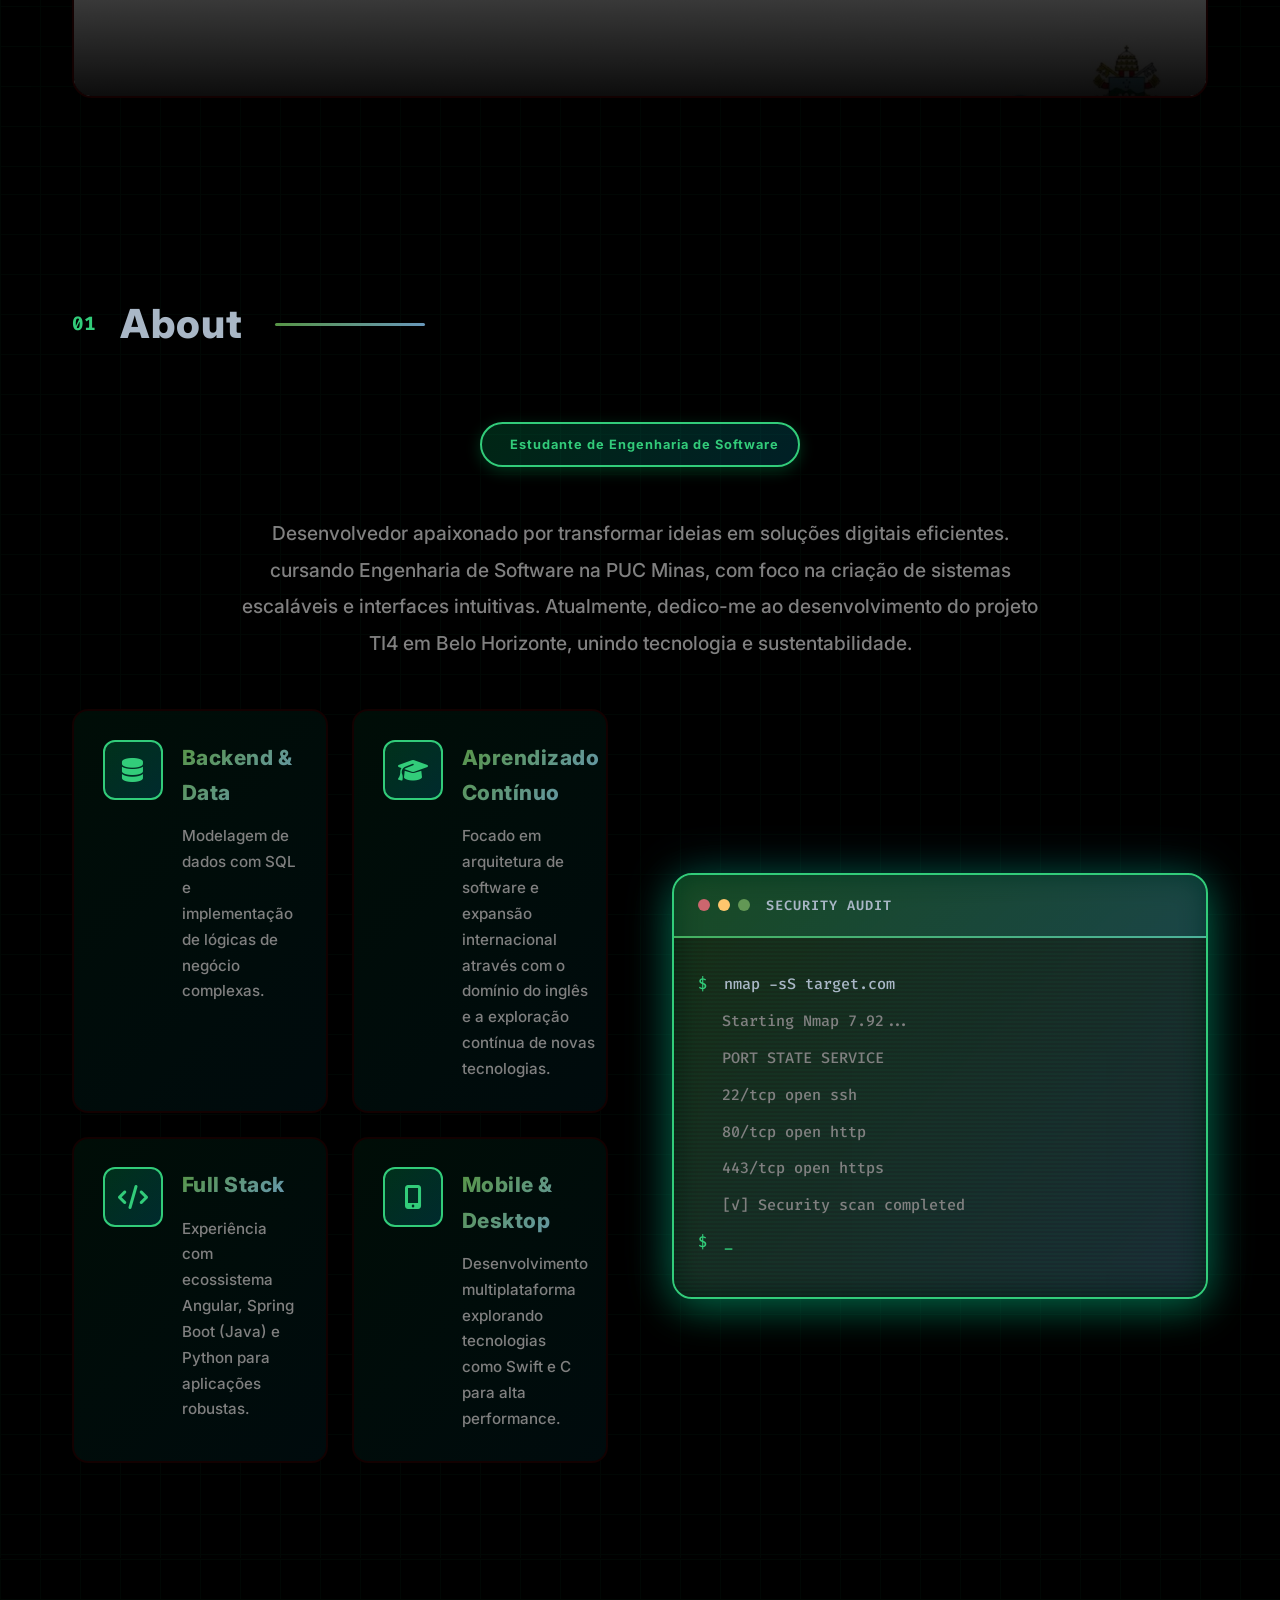
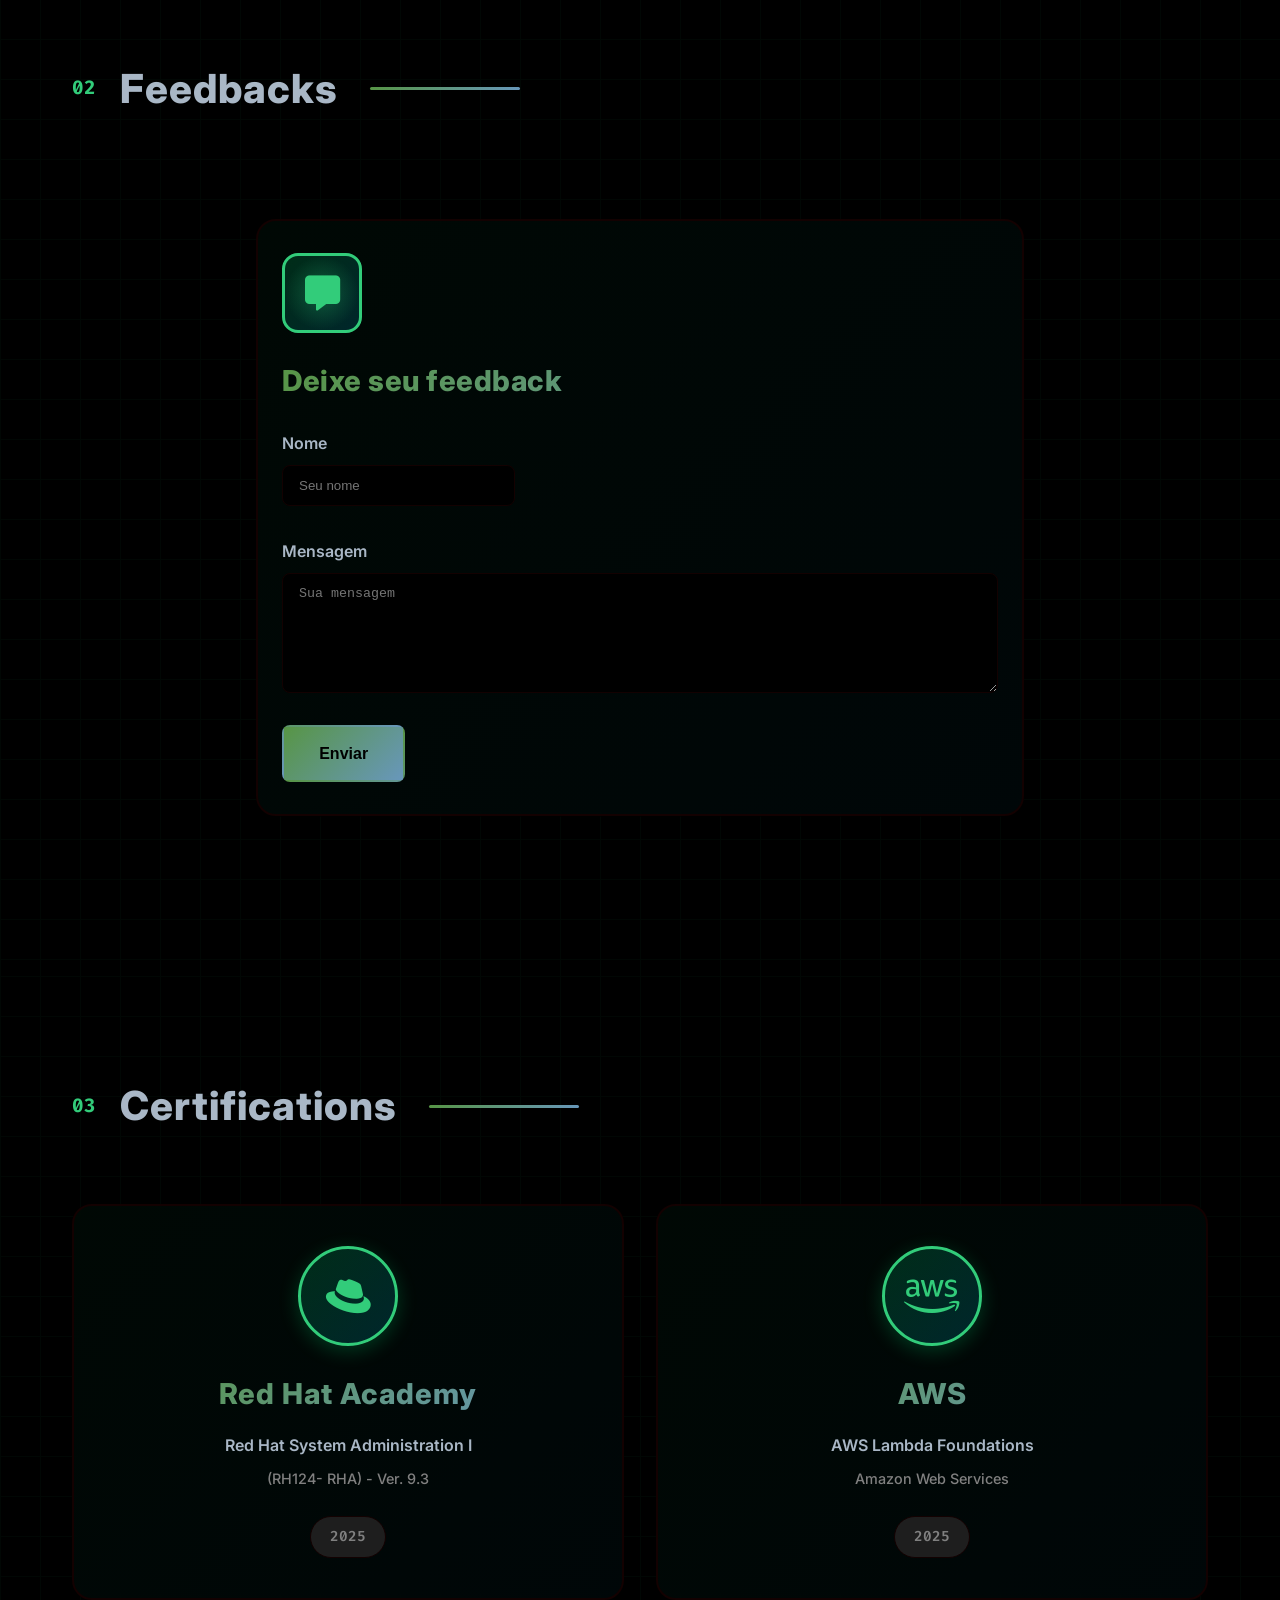
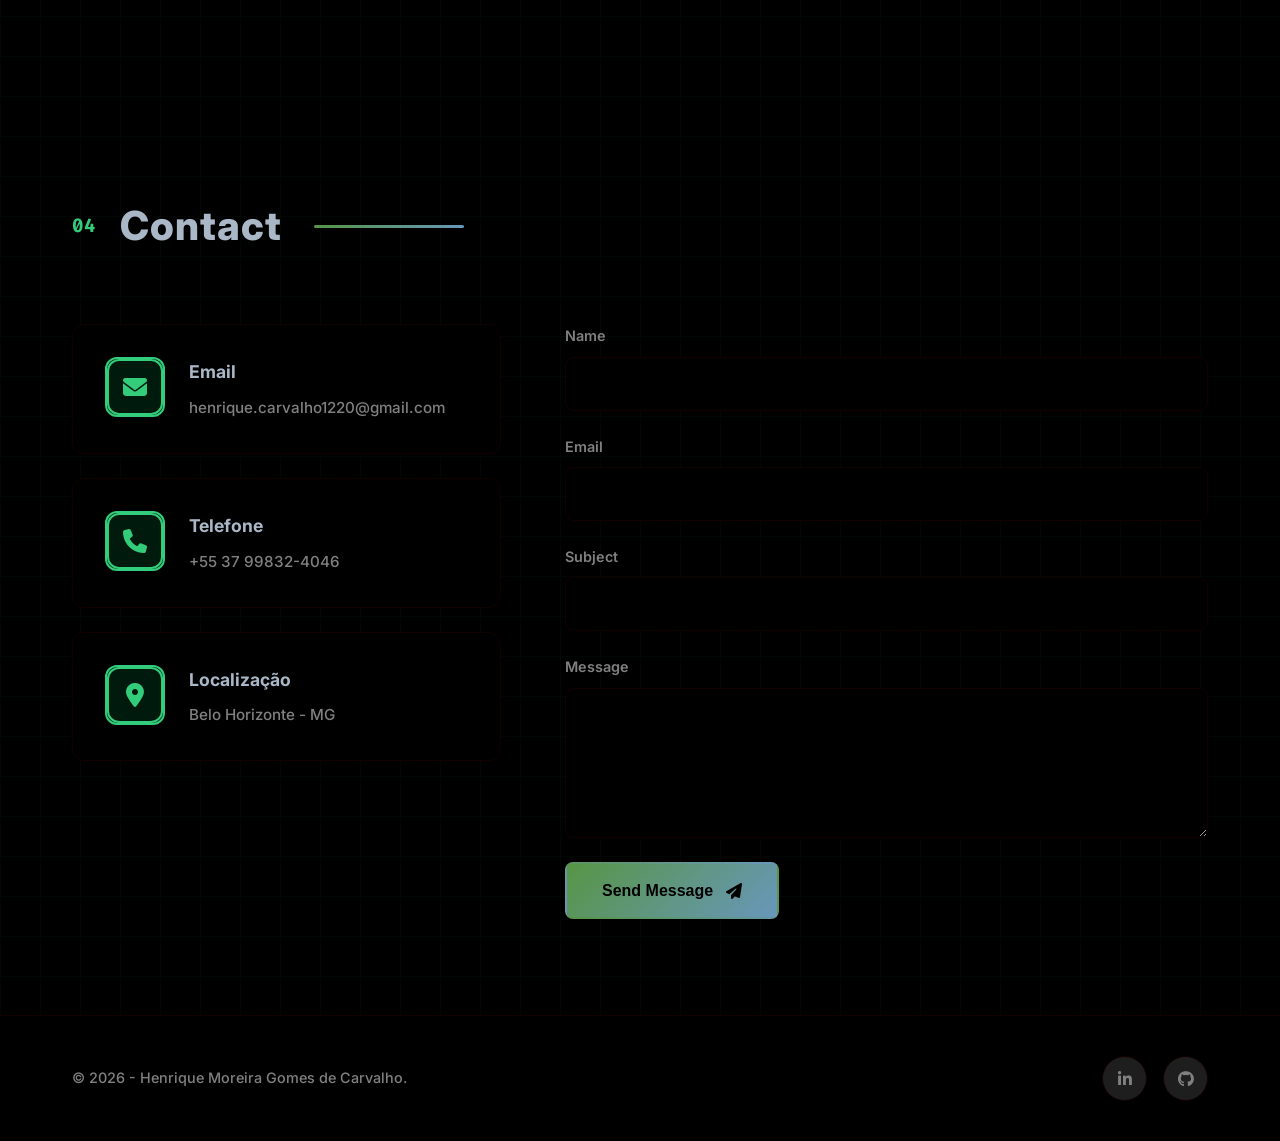
==== commit 78034ade: "update: certificados" ====
--- a/Código/Portfolio.html
+++ b/Código/Portfolio.html
@@ -126,9 +126,9 @@
                         <span> Full-Stack Developer</span>
                     </div>
                     <h1 class="hero-title">
-                        <span class="title-word" data-word="BUILDING">BUILDING</span>
-                        <span class="title-word highlight" data-word="DIGITAL">DIGITAL</span>
-                        <span class="title-word" data-word="EXPERIENCES">EXPERIENCES</span>
+                        <span class="title-word" data-word="BUILDING">BEM VINDO</span>
+                        <span class="title-word highlight" data-word="DIGITAL">AO MEU</span>
+                        <span class="title-word" data-word="EXPERIENCES">PORTIFOLIO</span>
                     </h1>
                     <div class="hero-subtitle">
                         <span class="subtitle-text">Full-Stack Development</span>
@@ -581,27 +581,27 @@
                 <div class="certs-grid">
                     <div class="cert-card">
                         <div class="cert-badge">
-                            <i class="fas fa-certificate"></i>
+                            <i class="fab fa-redhat"></i>
                             <div class="badge-pulse"></div>
                         </div>
-                        <h3 class="cert-title">CEH</h3>
-                        <p class="cert-name">Certified Ethical Hacker</p>
-                        <p class="cert-org">EC-Council</p>
-                        <div class="cert-year">2023</div>
+                        <h3 class="cert-title">Red Hat Academy</h3>
+                        <p class="cert-name">Red Hat System Administration I</p>
+                        <p class="cert-org"> (RH124- RHA) - Ver. 9.3</p>
+                        <div class="cert-year">2025</div>
                         <div class="cert-glow"></div>
                     </div>
                     <div class="cert-card">
                         <div class="cert-badge">
-                            <i class="fas fa-certificate"></i>
+                            <i class="fab fa-aws"></i>
                             <div class="badge-pulse"></div>
                         </div>
-                        <h3 class="cert-title">CISSP</h3>
-                        <p class="cert-name">Certified Information Systems Security Professional</p>
-                        <p class="cert-org">(ISC)²</p>
-                        <div class="cert-year">2022</div>
+                        <h3 class="cert-title">AWS</h3>
+                        <p class="cert-name">AWS Lambda Foundations</p>
+                        <p class="cert-org">Amazon Web Services</p>
+                        <div class="cert-year">2025</div>
                         <div class="cert-glow"></div>
                     </div>
-                    <div class="cert-card">
+                     <!--<div class="cert-card">
                         <div class="cert-badge">
                             <i class="fas fa-certificate"></i>
                             <div class="badge-pulse"></div>
@@ -611,7 +611,7 @@
                         <p class="cert-org">Offensive Security</p>
                         <div class="cert-year">2021</div>
                         <div class="cert-glow"></div>
-                    </div>
+                    </div>-->
                 </div>
             </div>
         </section>
@@ -710,12 +710,11 @@
         <div class="container">
             <div class="footer-content">
                 <p class="footer-text">
-                    © 2026 Portfolio - Example.
+                    © 2026 - Henrique Moreira Gomes de Carvalho.
                 </p>
                 <div class="footer-social">
-                    <a href="#" class="social-link"><i class="fab fa-linkedin-in"></i></a>
-                    <a href="#" class="social-link"><i class="fab fa-github"></i></a>
-                    <a href="#" class="social-link"><i class="fab fa-twitter"></i></a>
+                    <a href="https://www.linkedin.com/in/henriquegdc" class="social-link"><i class="fab fa-linkedin-in"></i></a>
+                    <a href="https://github.com/henriquegdc" class="social-link"><i class="fab fa-github"></i></a>
                 </div>
             </div>
         </div>
